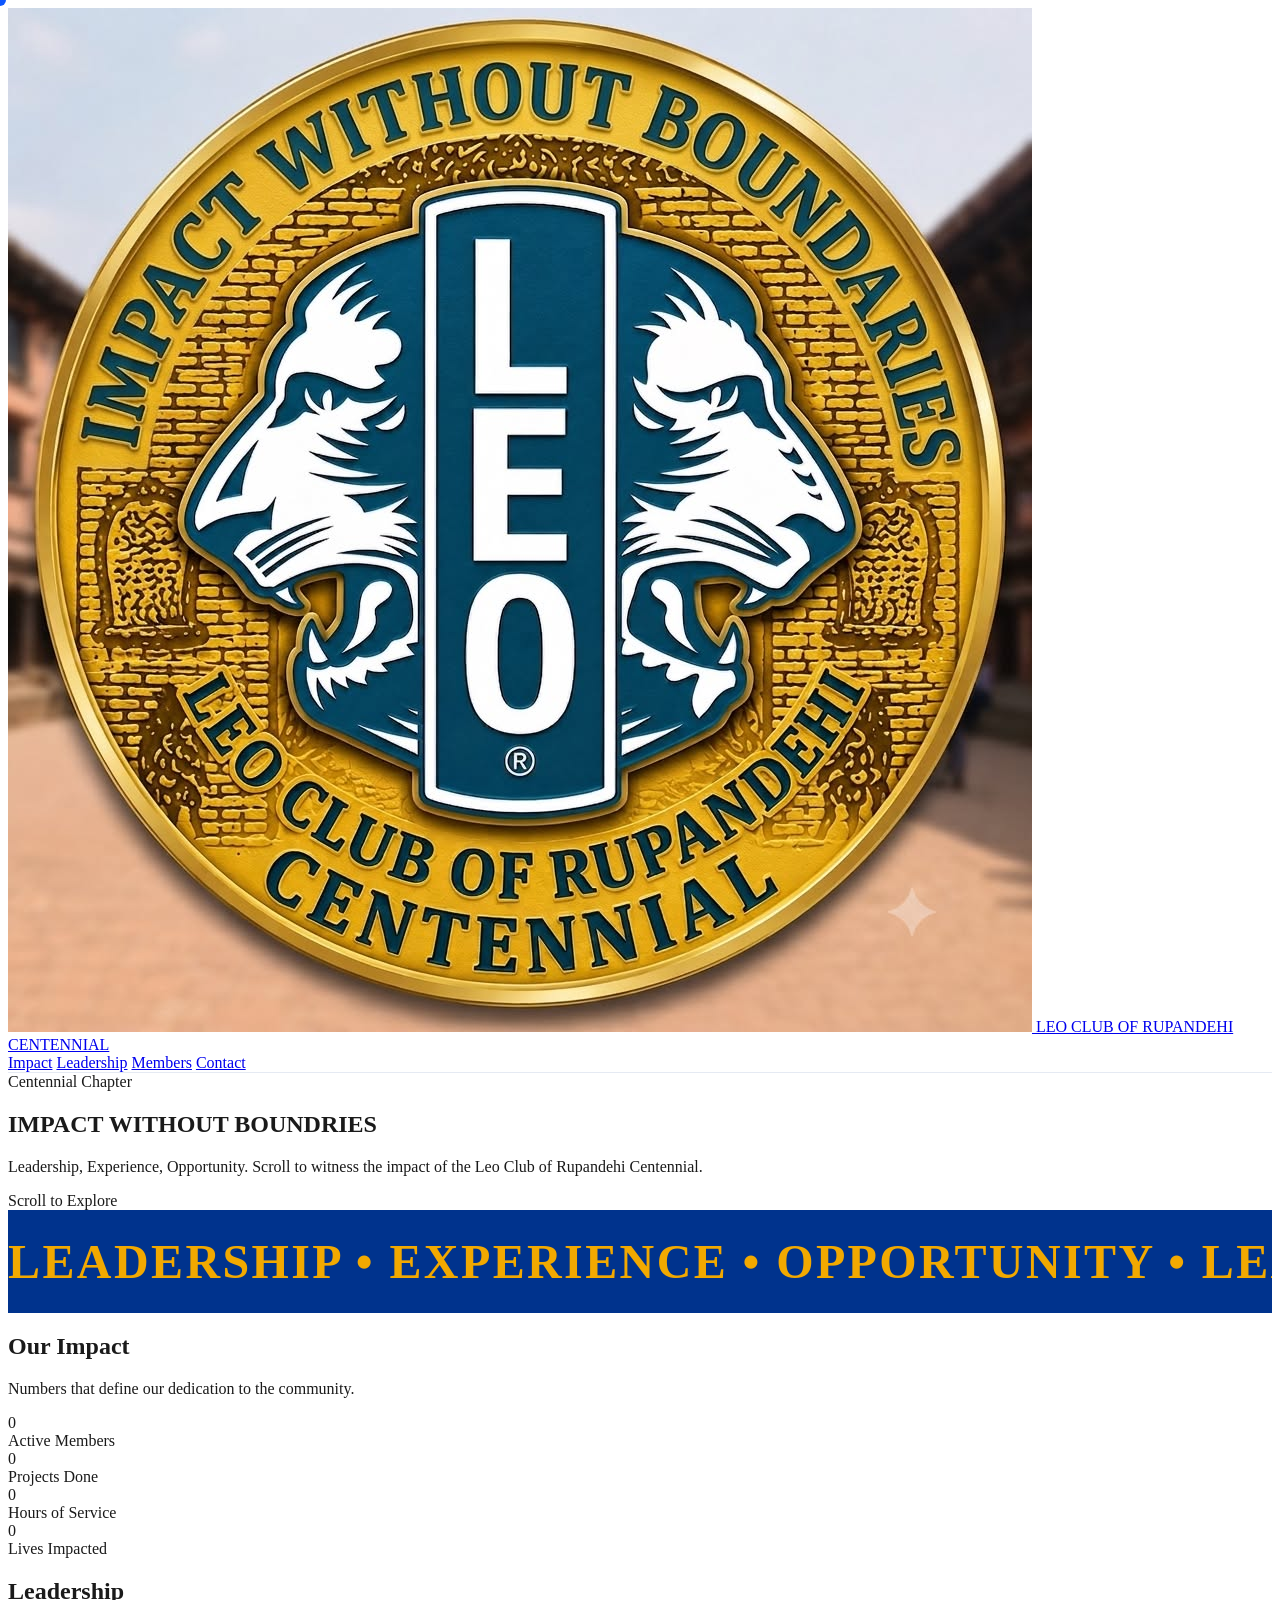
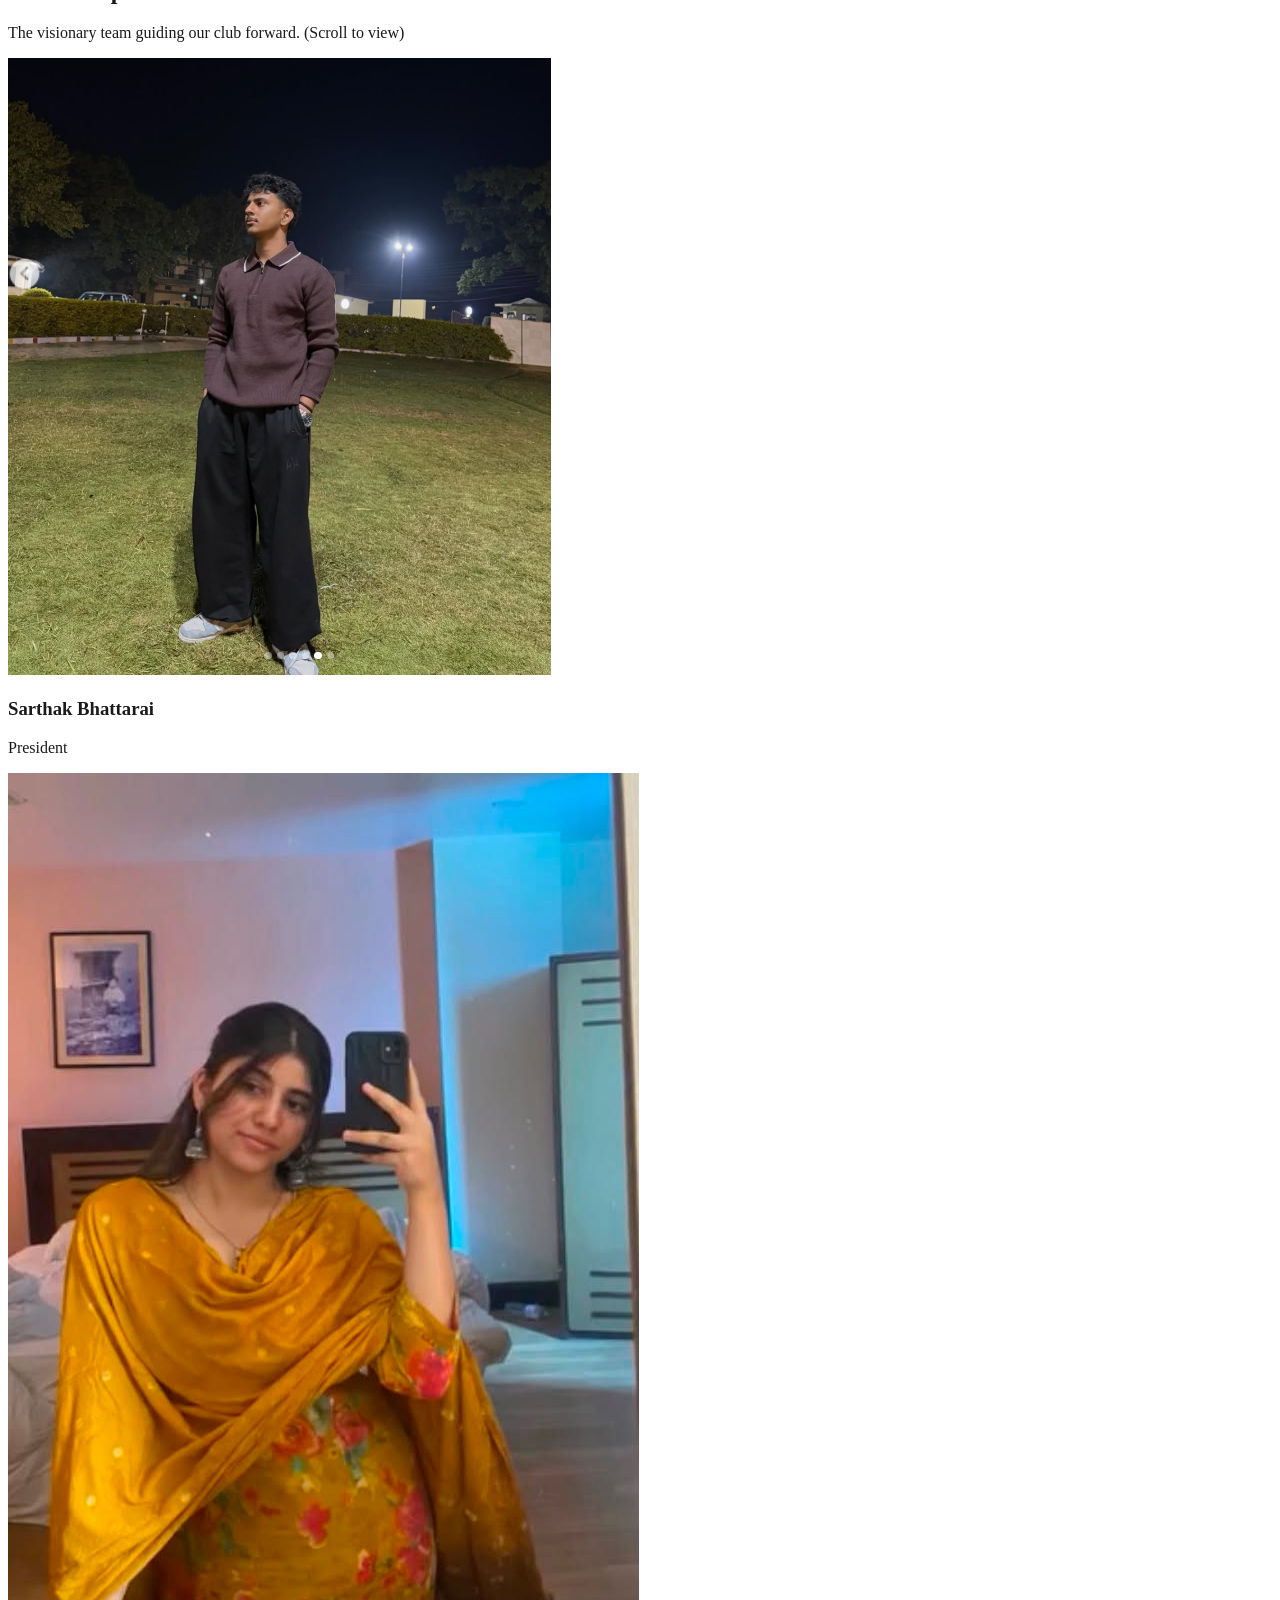
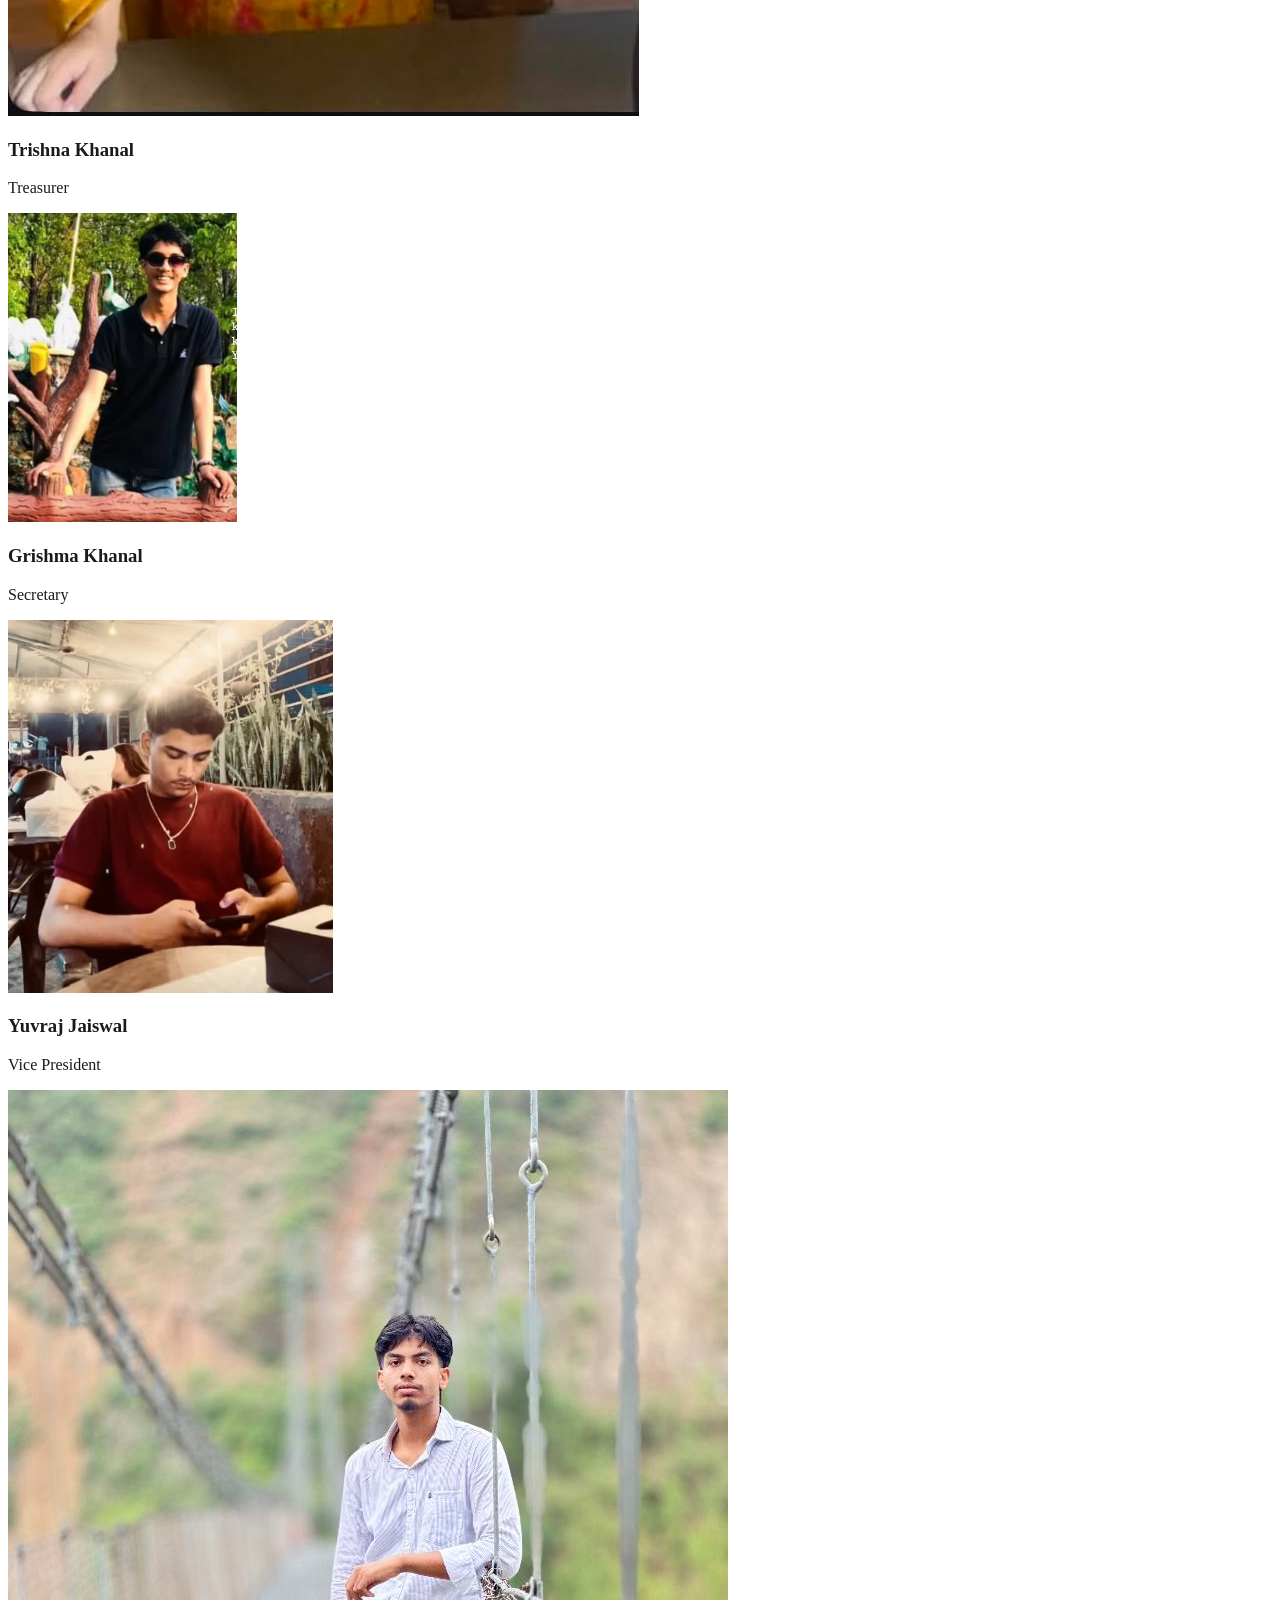
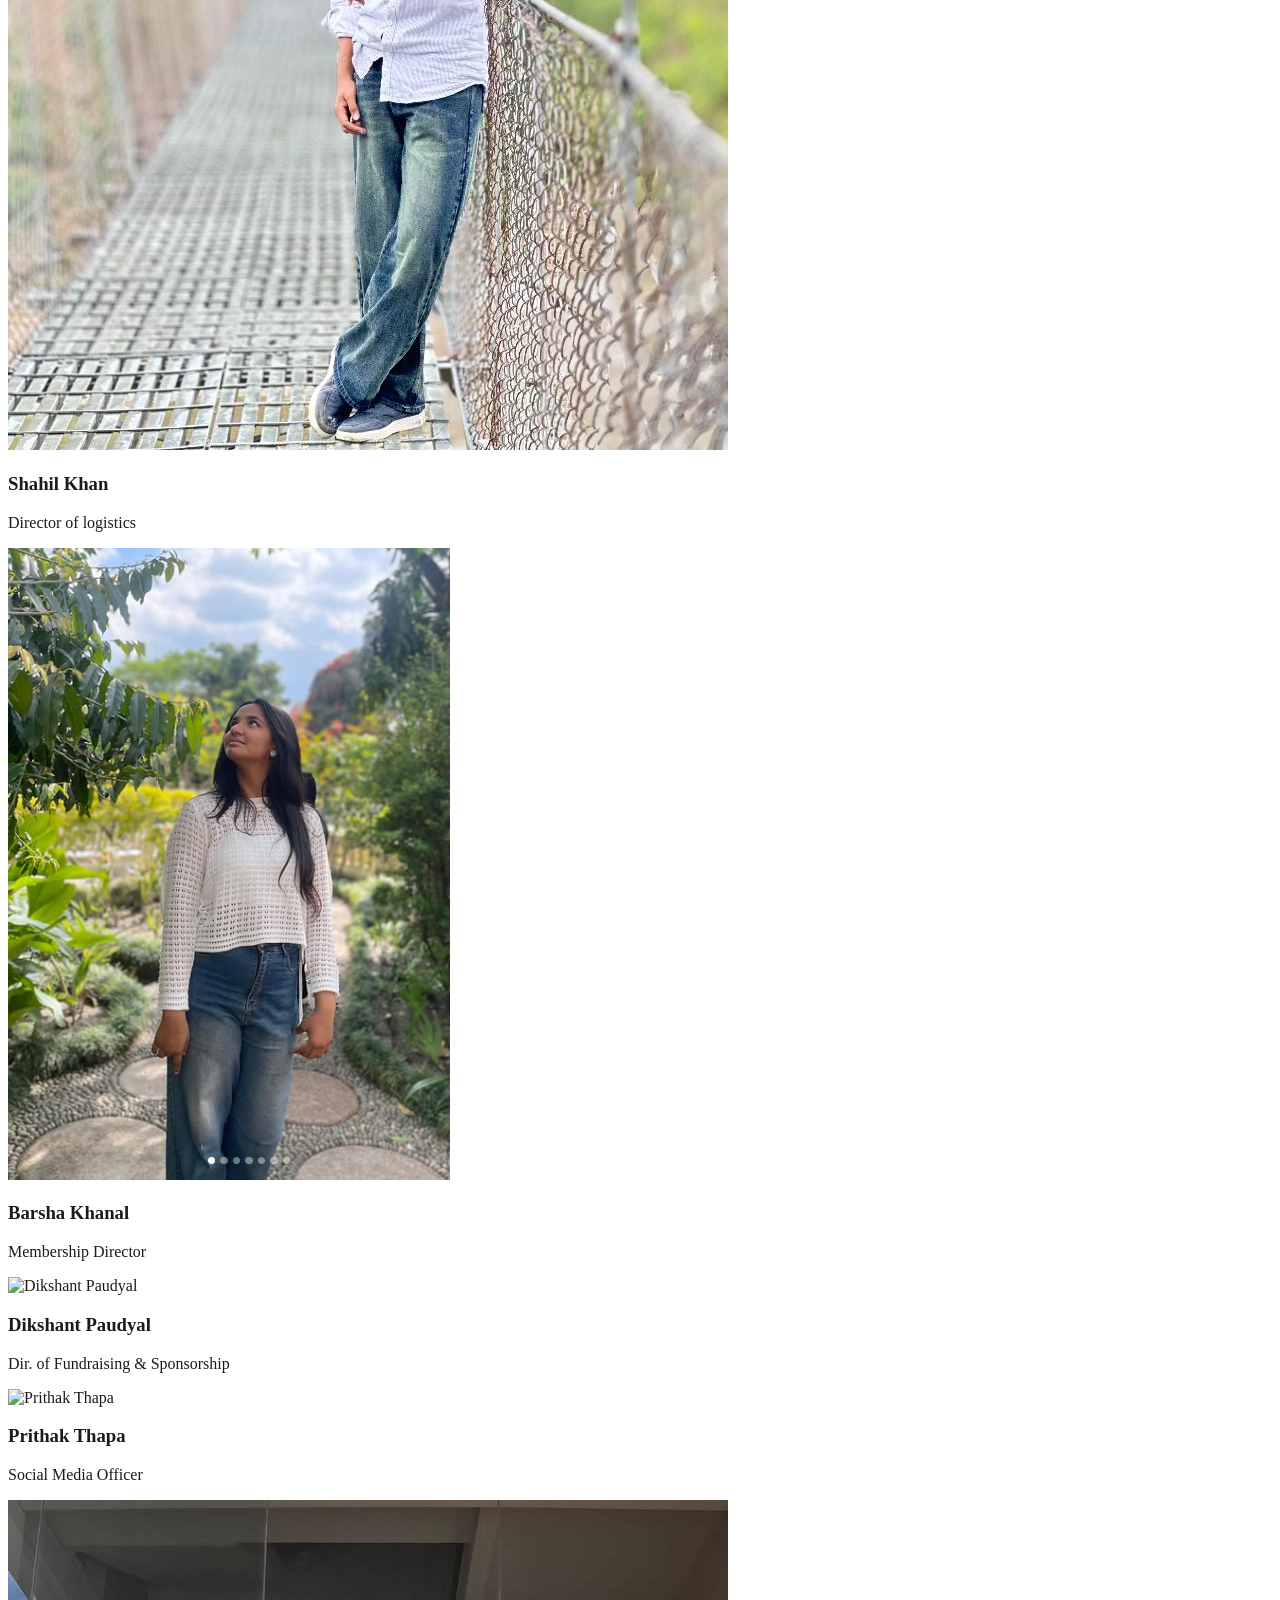
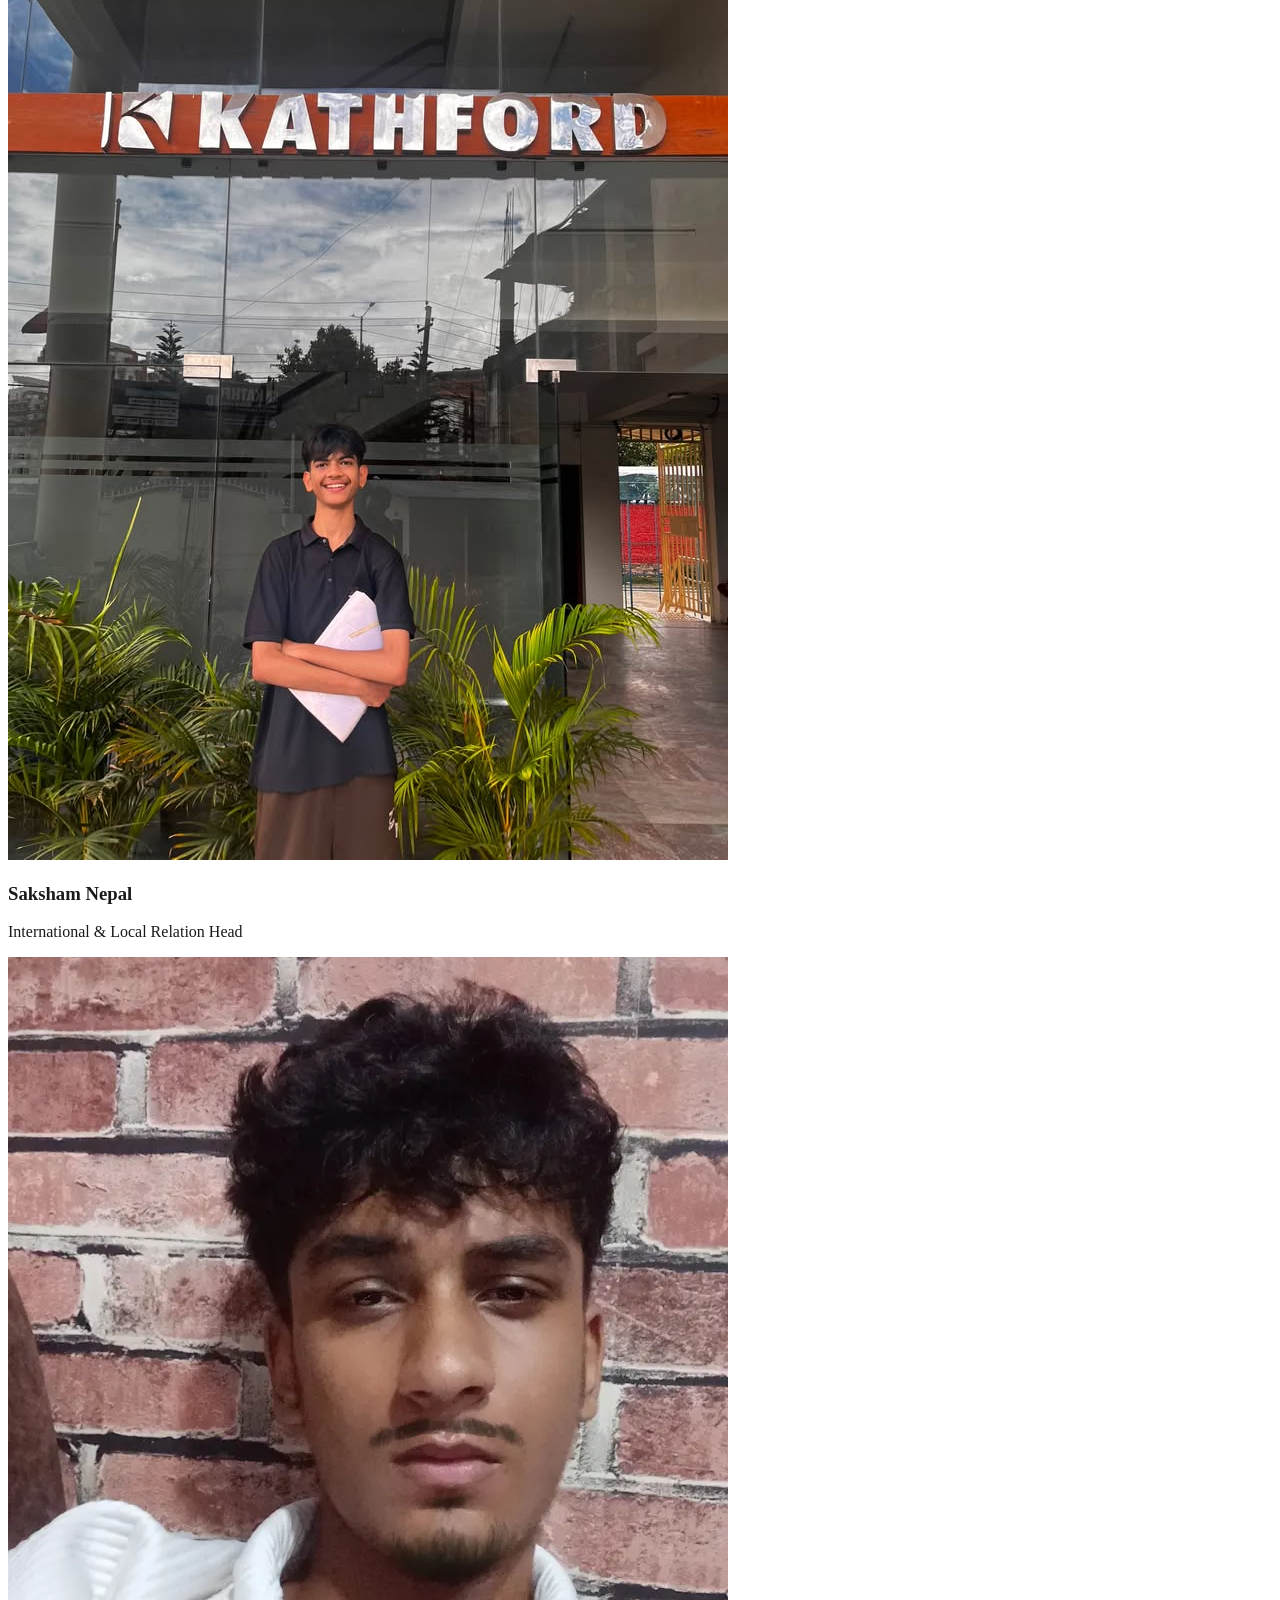
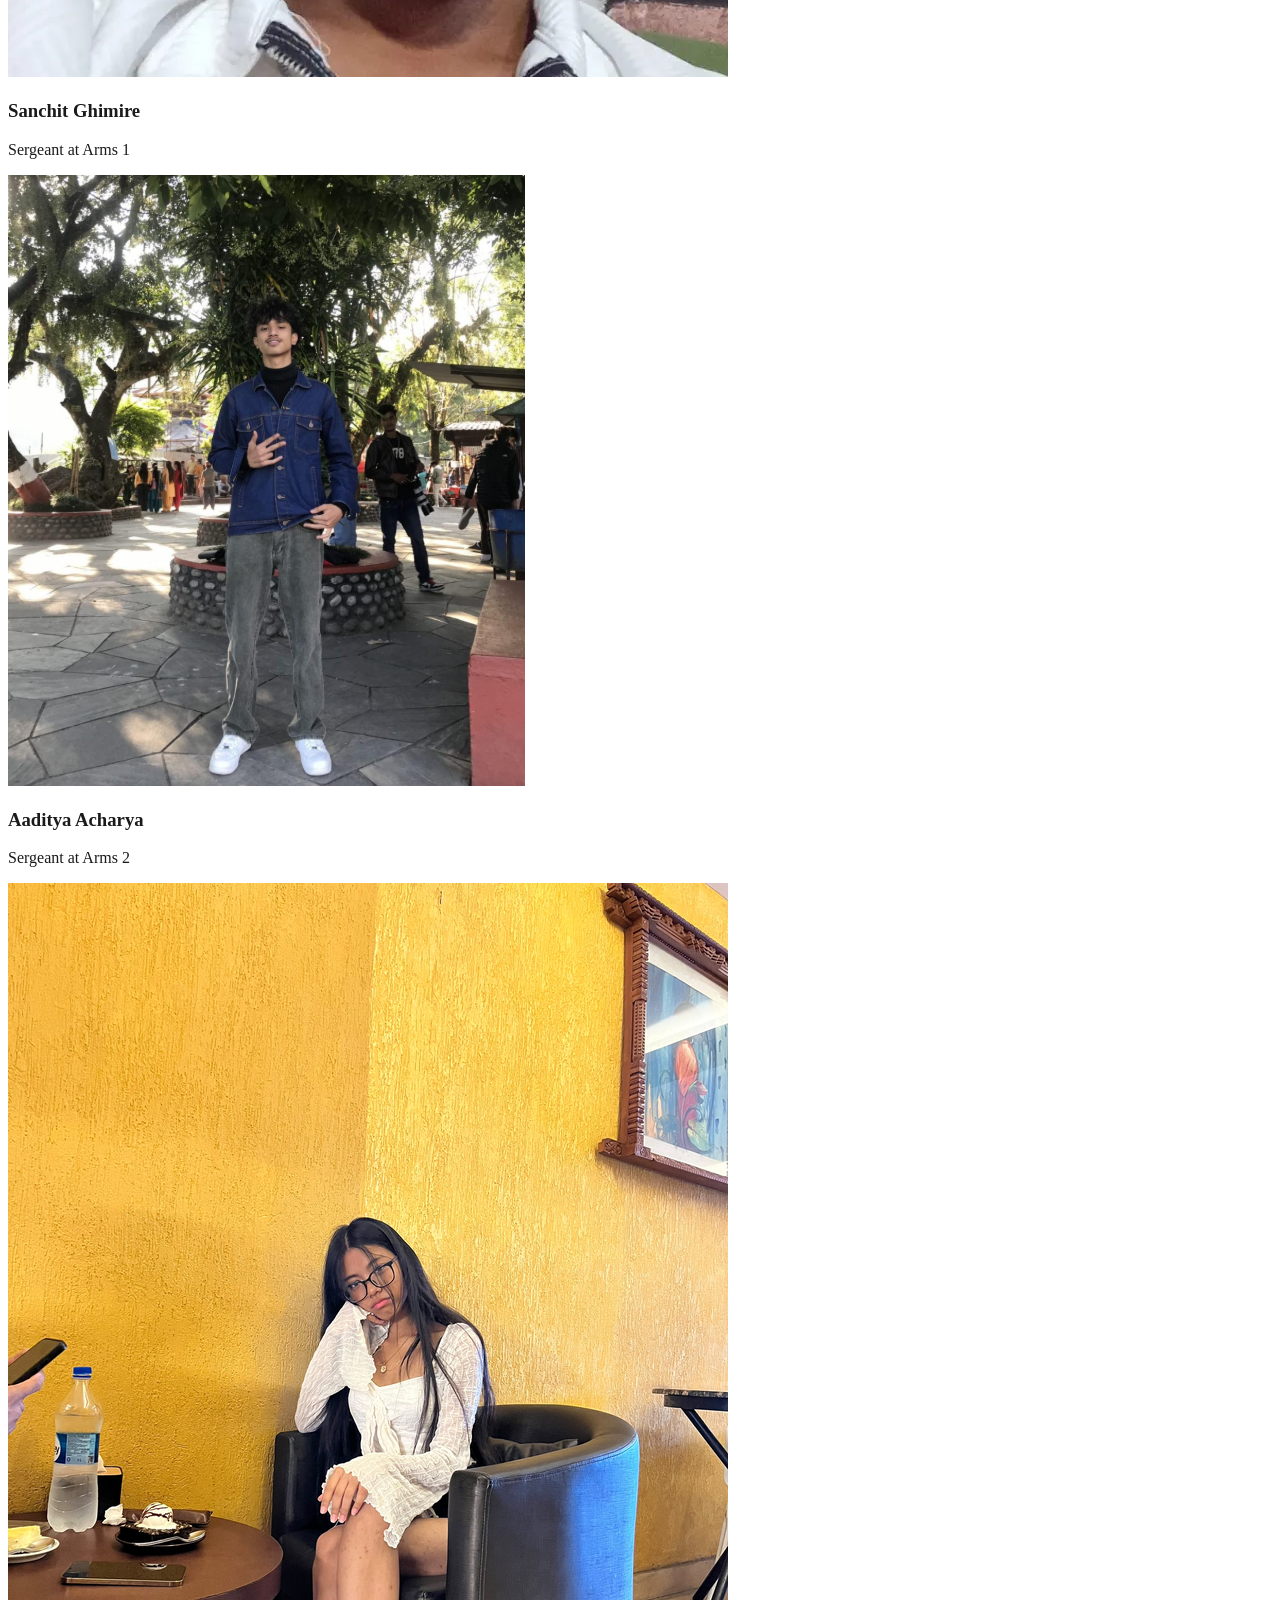
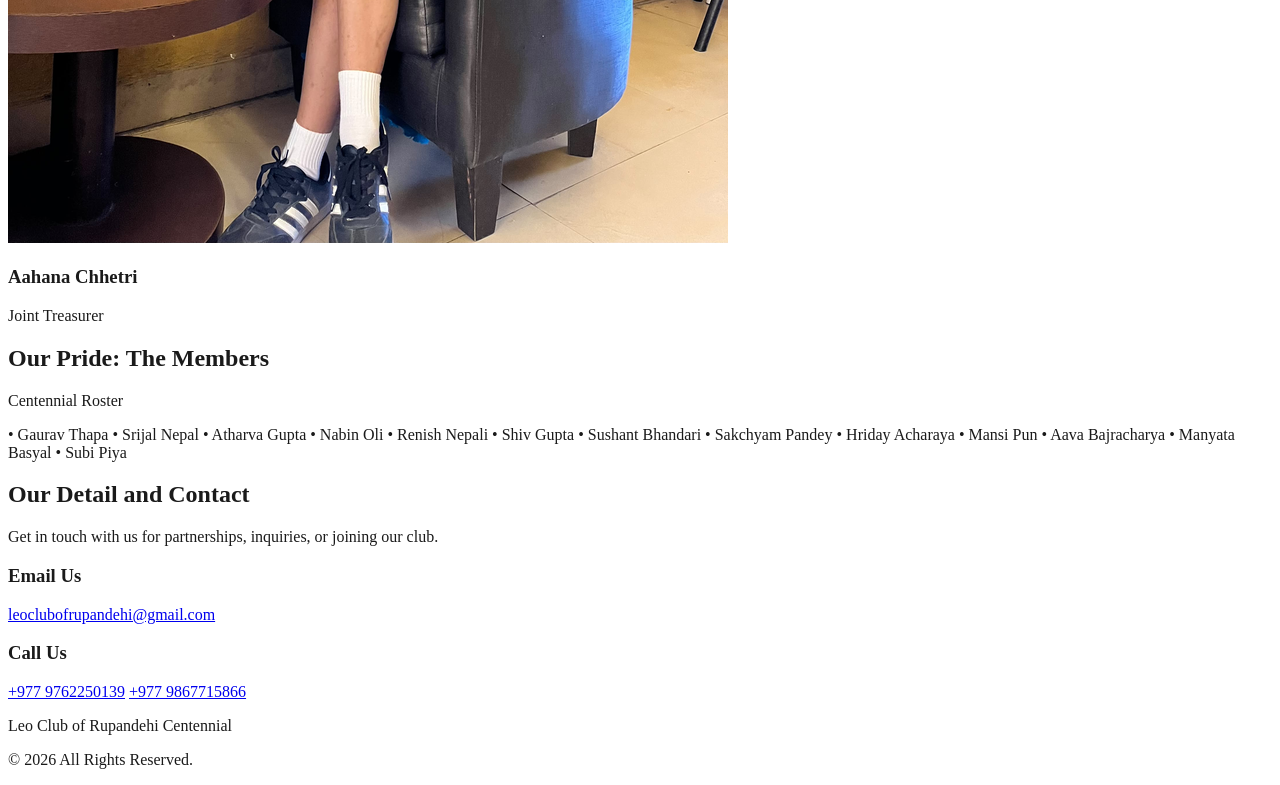
==== index.html @ c2bce078 "Fix heading size in index.html" ====
<!DOCTYPE html>
<html lang="en">
<head>
    <meta charset="UTF-8">
    <meta name="viewport" content="width=device-width, initial-scale=1.0">
    <title>Leo Club of Rupandehi Centennial</title>
    
    <!-- Tailwind CSS -->
    <script src="https://cdn.tailwindcss.com"></script>
    <script>
        tailwind.config = {
            theme: {
                extend: {
                    colors: {
                        brand: { 
                            gold: '#F2A900', 
                            blue: '#00338D', 
                            charcoal: '#1a1a1a', 
                            lightgray: '#f8f9fa' 
                        }
                    },
                    fontFamily: { sans: ['Inter', '-apple-system', 'sans-serif'] }
                }
            }
        }
    </script>

    <!-- Libraries -->
    <script src="https://cdnjs.cloudflare.com/ajax/libs/three.js/r128/three.min.js"></script>
    <script src="https://cdnjs.cloudflare.com/ajax/libs/gsap/3.12.2/gsap.min.js"></script>
    <script src="https://cdnjs.cloudflare.com/ajax/libs/gsap/3.12.2/ScrollTrigger.min.js"></script>
    <script src="https://unpkg.com/@studio-freight/lenis@1.0.32/dist/lenis.min.js"></script>
    <script src="https://unpkg.com/lucide@latest"></script>

    <style>
        body {
            background-color: #ffffff;
            color: #1a1a1a;
            overflow-x: hidden;
            cursor: none;
        }

        /* Fluid Custom Cursor */
        #custom-cursor {
            pointer-events: none;
            position: fixed;
            top: 0; left: 0;
            width: 12px; height: 12px;
            border-radius: 50%;
            background: #F2A900;
            transform: translate(-50%, -50%);
            transition: width 0.3s, height 0.3s, background-color 0.3s, border-radius 0.3s;
            z-index: 9999;
            display: flex;
            align-items: center;
            justify-content: center;
            font-size: 10px;
            font-weight: 800;
            color: transparent;
            text-transform: uppercase;
            letter-spacing: 1px;
            mix-blend-mode: difference;
        }

        .cursor-active {
            width: 80px !important; height: 80px !important;
            background: #ffffff !important;
            color: #00338D !important;
            mix-blend-mode: normal !important;
            border: 2px solid #00338D;
        }

        /* 3D Canvas Background */
        #webgl-canvas {
            position: fixed;
            top: 0; left: 0;
            width: 100vw; height: 100vh;
            z-index: 0;
            pointer-events: none;
        }

        .glass-header {
            background: rgba(255, 255, 255, 0.7);
            backdrop-filter: blur(20px);
            border-bottom: 1px solid rgba(0, 51, 141, 0.1);
        }

        /* Velocity Marquee */
        .marquee-container {
            overflow: hidden;
            white-space: nowrap;
            display: flex;
            background: #00338D;
            color: #F2A900;
            padding: 1.5rem 0;
            position: relative;
            z-index: 10;
        }
        .marquee-content {
            display: flex;
            font-size: 3rem;
            font-weight: 900;
            text-transform: uppercase;
            letter-spacing: 0.05em;
        }

        /* Horizontal Scroll Specifics */
        .leadership-card {
            width: 320px;
            flex-shrink: 0;
            transition: transform 0.4s cubic-bezier(0.16, 1, 0.3, 1), box-shadow 0.4s cubic-bezier(0.16, 1, 0.3, 1);
        }
        
        .leadership-card:hover {
            transform: translateY(-8px) scale(1.02);
            box-shadow: 0 30px 40px -10px rgba(0, 51, 141, 0.15);
        }

        ::-webkit-scrollbar { display: none; }
        * { -ms-overflow-style: none; scrollbar-width: none; }
        .char { display: inline-block; }
    </style>
</head>
<body class="relative">

    <!-- Custom Cursor -->
    <div id="custom-cursor"></div>

    <!-- 3D Canvas -->
    <canvas id="webgl-canvas"></canvas>

    <!-- Navigation Header -->
    <header class="fixed top-0 left-0 w-full z-50 glass-header px-6 py-4">
        <div class="max-w-7xl mx-auto flex items-center justify-between">
            <a href="#" class="text-xl font-black tracking-tight flex items-center gap-3 interactive magnetic" data-cursor="HOME">
                <img src="Logo.jpg" alt="Leo Club Logo" class="w-10 h-10 rounded-full object-cover border-2 border-brand-gold shadow-sm">
                LEO CLUB OF RUPANDEHI CENTENNIAL
            </a>

            <nav class="hidden md:flex items-center gap-10 font-medium text-sm text-brand-blue">
                <a href="#stats" class="interactive magnetic hover:text-brand-gold transition-colors" data-cursor="VIEW">Impact</a>
                <a href="#leadership-wrapper" class="interactive magnetic hover:text-brand-gold transition-colors" data-cursor="MEET">Leadership</a>
                <a href="#members" class="interactive magnetic hover:text-brand-gold transition-colors" data-cursor="VIEW">Members</a>
                <a href="#contact" class="interactive magnetic hover:text-brand-gold transition-colors" data-cursor="CONTACT">Contact</a>
            </nav>
        </div>
    </header>

    <main class="relative z-10">

        <!-- Hero Section -->
        <section id="hero" class="min-h-screen flex flex-col justify-center items-center text-center px-4 pt-20 interactive" data-cursor="DRAG">
            <div class="max-w-5xl mx-auto space-y-6 pointer-events-none">
                <span class="inline-block px-5 py-2 rounded-full bg-brand-blue/10 text-brand-blue text-xs font-bold tracking-widest uppercase border border-brand-blue/20 backdrop-blur-md translate-y-8 opacity-0" id="hero-badge">
                    Centennial Chapter
                </span>
                <h1 class="text-4xl md:text-4xl font-black tracking-tighter text-brand-blue leading-[0.9] overflow-hidden">
                    <div id="split-title">IMPACT WITHOUT BOUNDRIES</div>
                </h1>
                <p class="text-lg md:text-xl text-gray-700 font-medium max-w-2xl mx-auto translate-y-8 opacity-0" id="hero-desc">
                    Leadership, Experience, Opportunity. Scroll to witness the impact of the Leo Club of Rupandehi Centennial.
                </p>
            </div>

            <div class="absolute bottom-12 left-1/2 -translate-x-1/2 flex flex-col items-center gap-2 opacity-60 interactive" data-cursor="SCROLL">
                <span class="text-[10px] font-bold tracking-widest uppercase text-brand-blue">Scroll to Explore</span>
                <div class="w-[2px] h-12 bg-gradient-to-b from-brand-blue to-transparent"></div>
            </div>
        </section>

        <!-- Velocity Marquee -->
        <div class="marquee-container interactive" data-cursor="SCROLL">
            <div class="marquee-content" id="marquee-text">
                LEADERSHIP &bull; EXPERIENCE &bull; OPPORTUNITY &bull; LEADERSHIP &bull; EXPERIENCE &bull; OPPORTUNITY &bull; 
            </div>
        </div>

        <!-- Impact Statistics Section -->
        <section id="stats" class="py-32 bg-white relative interactive" data-cursor="IMPACT">
            <div class="max-w-7xl mx-auto px-6">
                <div class="text-center mb-20">
                    <h2 class="text-4xl md:text-6xl font-black text-brand-blue uppercase tracking-tight">Our Impact</h2>
                    <p class="text-gray-500 mt-4 font-medium">Numbers that define our dedication to the community.</p>
                </div>
                
                <div class="grid grid-cols-1 md:grid-cols-2 lg:grid-cols-4 gap-8">
                    <div class="bg-brand-lightgray p-8 rounded-3xl text-center border border-gray-100 hover:border-brand-gold transition-colors">
                        <div class="text-5xl font-black text-brand-gold mb-2 stat-num" data-target="27">0</div>
                        <div class="text-sm font-bold text-brand-blue uppercase tracking-wider">Active Members</div>
                    </div>
                    <div class="bg-brand-lightgray p-8 rounded-3xl text-center border border-gray-100 hover:border-brand-gold transition-colors">
                        <div class="text-5xl font-black text-brand-gold mb-2 stat-num" data-target="0">0</div>
                        <div class="text-sm font-bold text-brand-blue uppercase tracking-wider">Projects Done</div>
                    </div>
                    <div class="bg-brand-lightgray p-8 rounded-3xl text-center border border-gray-100 hover:border-brand-gold transition-colors">
                        <div class="text-5xl font-black text-brand-gold mb-2"><span class="stat-num" data-target="0">0</span></div>
                        <div class="text-sm font-bold text-brand-blue uppercase tracking-wider">Hours of Service</div>
                    </div>
                    <div class="bg-brand-lightgray p-8 rounded-3xl text-center border border-gray-100 hover:border-brand-gold transition-colors">
                        <div class="text-5xl font-black text-brand-gold mb-2"><span class="stat-num" data-target="27">0</span></div>
                        <div class="text-sm font-bold text-brand-blue uppercase tracking-wider">Lives Impacted</div>
                    </div>
                </div>
            </div>
        </section>

        <!-- Pinned Horizontal Scroll Leadership Section -->
        <section id="leadership-wrapper" class="bg-brand-lightgray border-t border-gray-200 overflow-hidden relative pt-32 pb-32 flex flex-col justify-center min-h-screen">
            <div class="max-w-7xl mx-auto px-6 w-full mb-16 flex-shrink-0">
                <h2 class="text-4xl md:text-6xl font-black text-brand-blue uppercase tracking-tight">Leadership</h2>
                <p class="text-gray-500 mt-2 font-medium">The visionary team guiding our club forward. <span class="text-brand-gold font-bold uppercase text-xs ml-2 tracking-widest">(Scroll to view)</span></p>
            </div>

            <!-- Horizontal Track -->
            <div id="leadership-track" class="flex gap-8 px-6 w-max pl-[max(1.5rem,calc((100vw-80rem)/2+1.5rem))]">
                
                <!-- 1. President -->
                <div class="leadership-card bg-white rounded-3xl p-6 border border-gray-100 interactive" data-cursor="PROFILE">
                    <div class="w-full h-80 bg-gray-200 rounded-2xl mb-6 overflow-hidden">
                        <img src="Sarthak.png" alt="Sarthak Bhattarai" class="w-full h-full object-cover">
                    </div>
                    <h3 class="font-bold text-2xl text-brand-blue">Sarthak Bhattarai</h3>
                    <p class="text-brand-gold font-bold uppercase tracking-wider text-sm mt-1">President</p>
                </div>

                <!-- 2. Vice President -->
                <div class="leadership-card bg-white rounded-3xl p-6 border border-gray-100 interactive" data-cursor="PROFILE">
                    <div class="w-full h-80 bg-gray-200 rounded-2xl mb-6 overflow-hidden">
                        <img src="trishna.jpg" alt="Trishna Khanal" class="w-full h-full object-cover">
                    </div>
                    <h3 class="font-bold text-2xl text-brand-blue">Trishna Khanal</h3>
                    <p class="text-brand-gold font-bold uppercase tracking-wider text-sm mt-1">Treasurer</p>
                </div>

                <!-- 3. Secretary -->
                <div class="leadership-card bg-white rounded-3xl p-6 border border-gray-100 interactive" data-cursor="PROFILE">
                    <div class="w-full h-80 bg-gray-200 rounded-2xl mb-6 overflow-hidden">
                        <img src="Grishma.png" alt="Grishma Khanal" class="w-full h-full object-cover">
                    </div>
                    <h3 class="font-bold text-2xl text-brand-blue">Grishma Khanal</h3>
                    <p class="text-brand-gold font-bold uppercase tracking-wider text-sm mt-1">Secretary</p>
                </div>
                
                 <div class="leadership-card bg-white rounded-3xl p-6 border border-gray-100 interactive" data-cursor="PROFILE">
                    <div class="w-full h-80 bg-gray-200 rounded-2xl mb-6 overflow-hidden">
                        <img src="Yuraj.png" alt="Yuvraj Jaiswal" class="w-full h-full object-cover">
                    </div>
                    <h3 class="font-bold text-2xl text-brand-blue">Yuvraj Jaiswal</h3>
                    <p class="text-brand-gold font-bold uppercase tracking-wider text-sm mt-1">Vice President</p>
                </div>
                
                  <div class="leadership-card bg-white rounded-3xl p-6 border border-gray-100 interactive" data-cursor="PROFILE">
                    <div class="w-full h-80 bg-gray-200 rounded-2xl mb-6 overflow-hidden">
                        <img src="sahil.jpg" alt="Shahil Khan" class="w-full h-full object-cover">
                    </div>
                    <h3 class="font-bold text-2xl text-brand-blue">Shahil Khan</h3>
                    <p class="text-brand-gold font-bold uppercase tracking-wider text-sm mt-1">Director of logistics</p>
                </div>

                <!-- 5. Membership Director -->
                <div class="leadership-card bg-white rounded-3xl p-6 border border-gray-100 interactive" data-cursor="PROFILE">
                    <div class="w-full h-80 bg-gray-200 rounded-2xl mb-6 overflow-hidden">
                        <img src="Barsha.png" alt="Barsha Khanal" class="w-full h-full object-cover">
                    </div>
                    <h3 class="font-bold text-2xl text-brand-blue">Barsha Khanal</h3>
                    <p class="text-brand-gold font-bold uppercase tracking-wider text-sm mt-1">Membership Director</p>
                </div>

                <!-- 6. Director of Fundraising and Sponsorship -->
                <div class="leadership-card bg-white rounded-3xl p-6 border border-gray-100 interactive" data-cursor="PROFILE">
                    <div class="w-full h-80 bg-gray-200 rounded-2xl mb-6 overflow-hidden">
                        <img src="dikshant-paudel.png" alt="Dikshant Paudyal" class="w-full h-full object-cover">
                    </div>
                    <h3 class="font-bold text-2xl text-brand-blue">Dikshant Paudyal</h3>
                    <p class="text-brand-gold font-bold uppercase tracking-wider text-sm mt-1 whitespace-nowrap overflow-hidden text-ellipsis">Dir. of Fundraising & Sponsorship</p>
                </div>

                <!-- 7. Social Media Officer -->
                <div class="leadership-card bg-white rounded-3xl p-6 border border-gray-100 interactive" data-cursor="PROFILE">
                    <div class="w-full h-80 bg-gray-200 rounded-2xl mb-6 overflow-hidden">
                        <img src="prithak-thapa.png" alt="Prithak Thapa" class="w-full h-full object-cover">
                    </div>
                    <h3 class="font-bold text-2xl text-brand-blue">Prithak Thapa</h3>
                    <p class="text-brand-gold font-bold uppercase tracking-wider text-sm mt-1">Social Media Officer</p>
                </div>

                <!-- 8. International and Local Relation Head -->
                <div class="leadership-card bg-white rounded-3xl p-6 border border-gray-100 interactive" data-cursor="PROFILE">
                    <div class="w-full h-80 bg-gray-200 rounded-2xl mb-6 overflow-hidden">
                        <img src="sakxam.jpg" alt="Saksham Nepal" class="w-full h-full object-cover">
                    </div>
                    <h3 class="font-bold text-2xl text-brand-blue">Saksham Nepal</h3>
                    <p class="text-brand-gold font-bold uppercase tracking-wider text-[11px] mt-1">International & Local Relation Head</p>
                </div>

                <!-- 9. Sergeant at Arms 1 -->
                <div class="leadership-card bg-white rounded-3xl p-6 border border-gray-100 interactive" data-cursor="PROFILE">
                    <div class="w-full h-80 bg-gray-200 rounded-2xl mb-6 overflow-hidden">
                        <img src="sanchit.png" alt="Sanchit Ghimire" class="w-full h-full object-cover">
                    </div>
                    <h3 class="font-bold text-2xl text-brand-blue">Sanchit Ghimire</h3>
                    <p class="text-brand-gold font-bold uppercase tracking-wider text-sm mt-1">Sergeant at Arms 1</p>
                </div>
                  <div class="leadership-card bg-white rounded-3xl p-6 border border-gray-100 interactive" data-cursor="PROFILE">
                    <div class="w-full h-80 bg-gray-200 rounded-2xl mb-6 overflow-hidden">
                        <img src="aditiya.png" alt="Aaditya Acharya" class="w-full h-full object-cover">
                    </div>
                    <h3 class="font-bold text-2xl text-brand-blue">Aaditya Acharya</h3>
                    <p class="text-brand-gold font-bold uppercase tracking-wider text-sm mt-1">Sergeant at Arms 2</p>
                </div>
                
                  <div class="leadership-card bg-white rounded-3xl p-6 border border-gray-100 interactive" data-cursor="PROFILE">
                    <div class="w-full h-80 bg-gray-200 rounded-2xl mb-6 overflow-hidden">
                        <img src="aahana.png" alt="Aahana Chhetri" class="w-full h-full object-cover">
                    </div>
                    <h3 class="font-bold text-2xl text-brand-blue">Aahana Chhetri</h3>
                    <p class="text-brand-gold font-bold uppercase tracking-wider text-sm mt-1">Joint Treasurer</p>
                </div>
                
                <!-- Blank spacer to allow the last card to reach the left side -->
                <div class="w-12 flex-shrink-0"></div>
            </div>
        </section>

        <!-- General Members Roster -->
        <section id="members" class="py-32 bg-brand-blue text-white overflow-hidden relative interactive" data-cursor="SCROLL">
            <div class="max-w-7xl mx-auto px-6 mb-16 text-center">
                <h2 class="text-4xl md:text-5xl font-black text-white uppercase tracking-tight">Our Pride: The Members</h2>
                <p class="text-brand-gold mt-4 font-bold tracking-widest uppercase text-sm">Centennial Roster</p>
            </div>

            <!-- Flowing Member Names Grid -->
            <div class="max-w-5xl mx-auto px-6 flex flex-wrap justify-center items-center gap-x-6 gap-y-4 text-lg md:text-xl font-medium text-white/80" id="members-list">
                <span class="text-[#EAB308]">&bull;</span>
                <span class="hover:text-brand-gold transition-colors cursor-default">Gaurav Thapa</span>
                <span class="text-[#EAB308]">&bull;</span>
                <span class="hover:text-brand-gold transition-colors cursor-default">Srijal Nepal</span>
                <span class="text-[#EAB308]">&bull;</span>
                <span class="hover:text-brand-gold transition-colors cursor-default">Atharva Gupta</span>
                <span class="text-[#EAB308]">&bull;</span>
                <span class="hover:text-brand-gold transition-colors cursor-default">Nabin Oli</span>
                <span class="text-[#EAB308]">&bull;</span>
                <span class="hover:text-brand-gold transition-colors cursor-default">Renish Nepali</span>
                <span class="text-[#EAB308]">&bull;</span>
                <span class="hover:text-brand-gold transition-colors cursor-default">Shiv Gupta</span>
                <span class="text-[#EAB308]">&bull;</span>
                <span class="hover:text-brand-gold transition-colors cursor-default">Sushant Bhandari</span>
                <span class="text-[#EAB308]">&bull;</span>
                <span class="hover:text-brand-gold transition-colors cursor-default">Sakchyam Pandey</span>
                <span class="text-[#EAB308]">&bull;</span>
                <span class="hover:text-brand-gold transition-colors cursor-default">Hriday Acharaya</span>
                <span class="text-[#EAB308]">&bull;</span>
                <span class="hover:text-brand-gold transition-colors cursor-default">Mansi Pun</span>
                <span class="text-[#EAB308]">&bull;</span>
                <span class="hover:text-brand-gold transition-colors cursor-default">Aava Bajracharya</span> 
                <span class="text-[#EAB308]">&bull;</span>
                <span class="hover:text-brand-gold transition-colors cursor-default">Manyata Basyal</span>
                <span class="text-[#EAB308]">&bull;</span>
                <span class="hover:text-brand-gold transition-colors cursor-default">Subi Piya</span>
            </div>
        </section>

        <!-- Our Detail and Contact Section -->
        <section id="contact" class="py-24 bg-white relative interactive" data-cursor="REACH US">
            <div class="max-w-4xl mx-auto px-6 text-center">
                <h2 class="text-4xl md:text-5xl font-black text-brand-blue uppercase tracking-tight mb-4">Our Detail and Contact</h2>
                <p class="text-gray-500 font-medium mb-12">Get in touch with us for partnerships, inquiries, or joining our club.</p>

                <div class="grid grid-cols-1 md:grid-cols-2 gap-8 text-left">
                    <!-- Email Card -->
                    <div class="bg-brand-lightgray p-8 rounded-3xl border border-gray-100 flex flex-col items-start hover:border-brand-gold transition-colors">
                        <div class="w-12 h-12 rounded-2xl bg-brand-blue/10 text-brand-blue flex items-center justify-center mb-4">
                            <i data-lucide="mail" class="w-6 h-6"></i>
                        </div>
                        <h3 class="text-sm font-bold text-brand-gold uppercase tracking-wider mb-1">Email Us</h3>
                        <a href="mailto:leoclubofrupandehi@gmail.com" class="text-lg font-bold text-brand-blue hover:underline break-all">
                            leoclubofrupandehi@gmail.com
                        </a>
                    </div>

                    <!-- Phone Numbers Card -->
                    <div class="bg-brand-lightgray p-8 rounded-3xl border border-gray-100 flex flex-col items-start hover:border-brand-gold transition-colors">
                        <div class="w-12 h-12 rounded-2xl bg-brand-blue/10 text-brand-blue flex items-center justify-center mb-4">
                            <i data-lucide="phone" class="w-6 h-6"></i>
                        </div>
                        <h3 class="text-sm font-bold text-brand-gold uppercase tracking-wider mb-1">Call Us</h3>
                        <div class="flex flex-col gap-1 text-lg font-bold text-brand-blue">
                            <a href="tel:9762250139" class="hover:underline">+977 9762250139</a>
                            <a href="tel:9867715866" class="hover:underline">+977 9867715866</a>
                        </div>
                    </div>
                </div>
            </div>
        </section>

        <footer class="bg-brand-charcoal text-white py-12 px-6 text-center border-t border-gray-800">
            <p class="font-bold tracking-widest text-brand-gold text-sm uppercase mb-4">Leo Club of Rupandehi Centennial</p>
            <p class="text-gray-500 text-xs">&copy; 2026 All Rights Reserved.</p>
        </footer>

    </main>

    <script>
        // ===================================================
        // 1. Lenis Smooth Scrolling Setup
        // ===================================================
        const lenis = new Lenis({
            duration: 1.2,
            easing: (t) => Math.min(1, 1.001 - Math.pow(2, -10 * t)),
            direction: 'vertical',
            gestureDirection: 'vertical',
            smooth: true,
            mouseMultiplier: 1
        });
        lenis.on('scroll', ScrollTrigger.update);
        gsap.ticker.add((time) => { lenis.raf(time * 1000) });
        gsap.ticker.lagSmoothing(0);

        // ===================================================
        // 2. Custom Cursor & Magnetic Interactions
        // ===================================================
        const cursor = document.getElementById('custom-cursor');
        document.addEventListener('mousemove', (e) => {
            gsap.to(cursor, { x: e.clientX, y: e.clientY, duration: 0.15, ease: "power2.out" });
        });

        document.querySelectorAll('.interactive').forEach(el => {
            el.addEventListener('mouseenter', () => {
                cursor.classList.add('cursor-active');
                if(el.dataset.cursor) cursor.textContent = el.dataset.cursor;
            });
            el.addEventListener('mouseleave', () => {
                cursor.classList.remove('cursor-active');
                cursor.textContent = '';
            });
        });

        document.querySelectorAll('.magnetic').forEach(btn => {
            btn.addEventListener('mousemove', (e) => {
                const rect = btn.getBoundingClientRect();
                const x = (e.clientX - rect.left - rect.width / 2) * 0.4;
                const y = (e.clientY - rect.top - rect.height / 2) * 0.4;
                gsap.to(btn, { x: x, y: y, duration: 0.5, ease: 'power2.out' });
            });
            btn.addEventListener('mouseleave', () => {
                gsap.to(btn, { x: 0, y: 0, duration: 0.5, ease: 'elastic.out(1, 0.3)' });
            });
        });

        // ===================================================
        // 3. Kinetic Typography & Number Counters
        // ===================================================
        const title = document.getElementById('split-title');
        title.innerHTML = title.textContent.split('').map(char => `<span class="char">${char === ' ' ? '&nbsp;' : char}</span>`).join('');

        window.addEventListener('load', () => {
            const tl = gsap.timeline();
            tl.from('.char', { y: 150, opacity: 0, rotation: 10, duration: 1, stagger: 0.03, ease: "back.out(1.5)" })
              .to('#hero-badge', { y: 0, opacity: 1, duration: 0.5, ease: "power2.out" }, "-=0.5")
              .to('#hero-desc', { y: 0, opacity: 1, duration: 0.5, ease: "power2.out" }, "-=0.3");
        });

        const marqueeContent = document.getElementById('marquee-text');
        marqueeContent.innerHTML += marqueeContent.innerHTML;
        let marqueeTween = gsap.to(marqueeContent, { xPercent: -50, repeat: -1, duration: 15, ease: "none" });

        ScrollTrigger.create({
            trigger: "body",
            start: "top top",
            end: "bottom bottom",
            onUpdate: (self) => {
                let velocity = Math.max(1, Math.abs(self.getVelocity() / 100));
                gsap.to(marqueeTween, { timeScale: velocity > 1 ? velocity : 1, duration: 0.5 });
            }
        });

        // Number Counters
        const statNums = document.querySelectorAll('.stat-num');
        statNums.forEach(stat => {
            ScrollTrigger.create({
                trigger: stat,
                start: "top 85%",
                once: true,
                onEnter: () => {
                    const target = parseInt(stat.getAttribute('data-target'));
                    gsap.to(stat, {
                        innerHTML: target,
                        duration: 2.5,
                        ease: "power3.out",
                        snap: { innerHTML: 1 },
                        onUpdate: function() {
                            stat.innerHTML = Math.round(this.targets()[0].innerHTML);
                        }
                    });
                }
            });
        });

        // ===================================================
        // 4. Horizontal Scroll (Leadership Section)
        // ===================================================
        const leadershipTrack = document.getElementById("leadership-track");
        const leadershipWrapper = document.getElementById("leadership-wrapper");

        gsap.to(leadershipTrack, {
            x: () => -(leadershipTrack.scrollWidth - window.innerWidth),
            ease: "none",
            scrollTrigger: {
                trigger: leadershipWrapper,
                pin: true,
                scrub: 1,
                end: () => "+=" + (leadershipTrack.scrollWidth - window.innerWidth)
            }
        });

        // ===================================================
        // 5. Three.js Logo Interaction
        // ===================================================
        const canvas = document.getElementById('webgl-canvas');
        const scene = new THREE.Scene();
        const camera = new THREE.PerspectiveCamera(75, window.innerWidth/window.innerHeight, 0.1, 1000);
        camera.position.z = 4;

        const renderer = new THREE.WebGLRenderer({ canvas, alpha: true, antialias: true });
        renderer.setSize(window.innerWidth, window.innerHeight);
        renderer.setPixelRatio(Math.min(window.devicePixelRatio, 2));

        const textureLoader = new THREE.TextureLoader();
        const logoTexture = textureLoader.load('757562428_1736895410688832_2978822348938821072_n.jpg');
        
        const logoGeo = new THREE.CircleGeometry(1.6, 64);
        const logoMat = new THREE.MeshBasicMaterial({ map: logoTexture, transparent: true, side: THREE.DoubleSide });
        const logoMesh = new THREE.Mesh(logoGeo, logoMat);
        scene.add(logoMesh);

        const particlesGroup = new THREE.Group();
        const particleData = [];
        const colors = [0xF2A900, 0x00338D]; 
        
        for (let i = 0; i < 200; i++) {
            const particleMat = new THREE.MeshBasicMaterial({ color: colors[Math.floor(Math.random() * colors.length)], transparent: true });
            const mesh = new THREE.Mesh(new THREE.SphereGeometry(Math.random() * 0.05 + 0.02, 8, 8), particleMat);
            
            const u = Math.random(), v = Math.random();
            const theta = u * 2 * Math.PI, phi = Math.acos(2 * v - 1);
            const dir = new THREE.Vector3(Math.sin(phi)*Math.cos(theta), Math.sin(phi)*Math.sin(theta), Math.cos(phi));
            
            mesh.position.set(0, 0, 0);
            particlesGroup.add(mesh);
            particleData.push({ mesh, dir, speed: 4 + Math.random() * 6 });
        }
        scene.add(particlesGroup);

        let mouseX = 0, mouseY = 0;
        window.addEventListener('mousemove', (e) => {
            mouseX = (e.clientX / window.innerWidth - 0.5) * 1.5;
            mouseY = (e.clientY / window.innerHeight - 0.5) * 1.5;
        });

        let burstProgress = { value: 0 };
        gsap.to(burstProgress, {
            value: 1,
            scrollTrigger: { trigger: "#hero", start: "top top", end: "bottom top", scrub: 1 },
            onUpdate: () => {
                const prog = burstProgress.value;
                logoMesh.scale.setScalar(Math.max(0.001, 1 - prog * 1.5));
                logoMat.opacity = 1 - prog;
                
                particleData.forEach(p => {
                    const dist = prog * p.speed;
                    p.mesh.position.x = p.dir.x * dist;
                    p.mesh.position.y = p.dir.y * dist - (prog * prog * 2);
                    p.mesh.position.z = p.dir.z * dist;
                    p.mesh.material.opacity = 1 - prog;
                });
                scene.position.y = prog * 2.5; 
            }
        });

        function animate3D() {
            requestAnimationFrame(animate3D);
            logoMesh.rotation.y = Math.sin(Date.now() * 0.001) * 0.15;
            logoMesh.rotation.x = Math.cos(Date.now() * 0.001) * 0.1;
            
            scene.rotation.x += (mouseY - scene.rotation.x) * 0.05;
            scene.rotation.y += (mouseX - scene.rotation.y) * 0.05;
            
            renderer.render(scene, camera);
        }
        animate3D();

        window.addEventListener('resize', () => {
            camera.aspect = window.innerWidth / window.innerHeight;
            camera.updateProjectionMatrix();
            renderer.setSize(window.innerWidth, window.innerHeight);
            ScrollTrigger.refresh();
        });

        lucide.createIcons();
    </script>
</body>
</html>
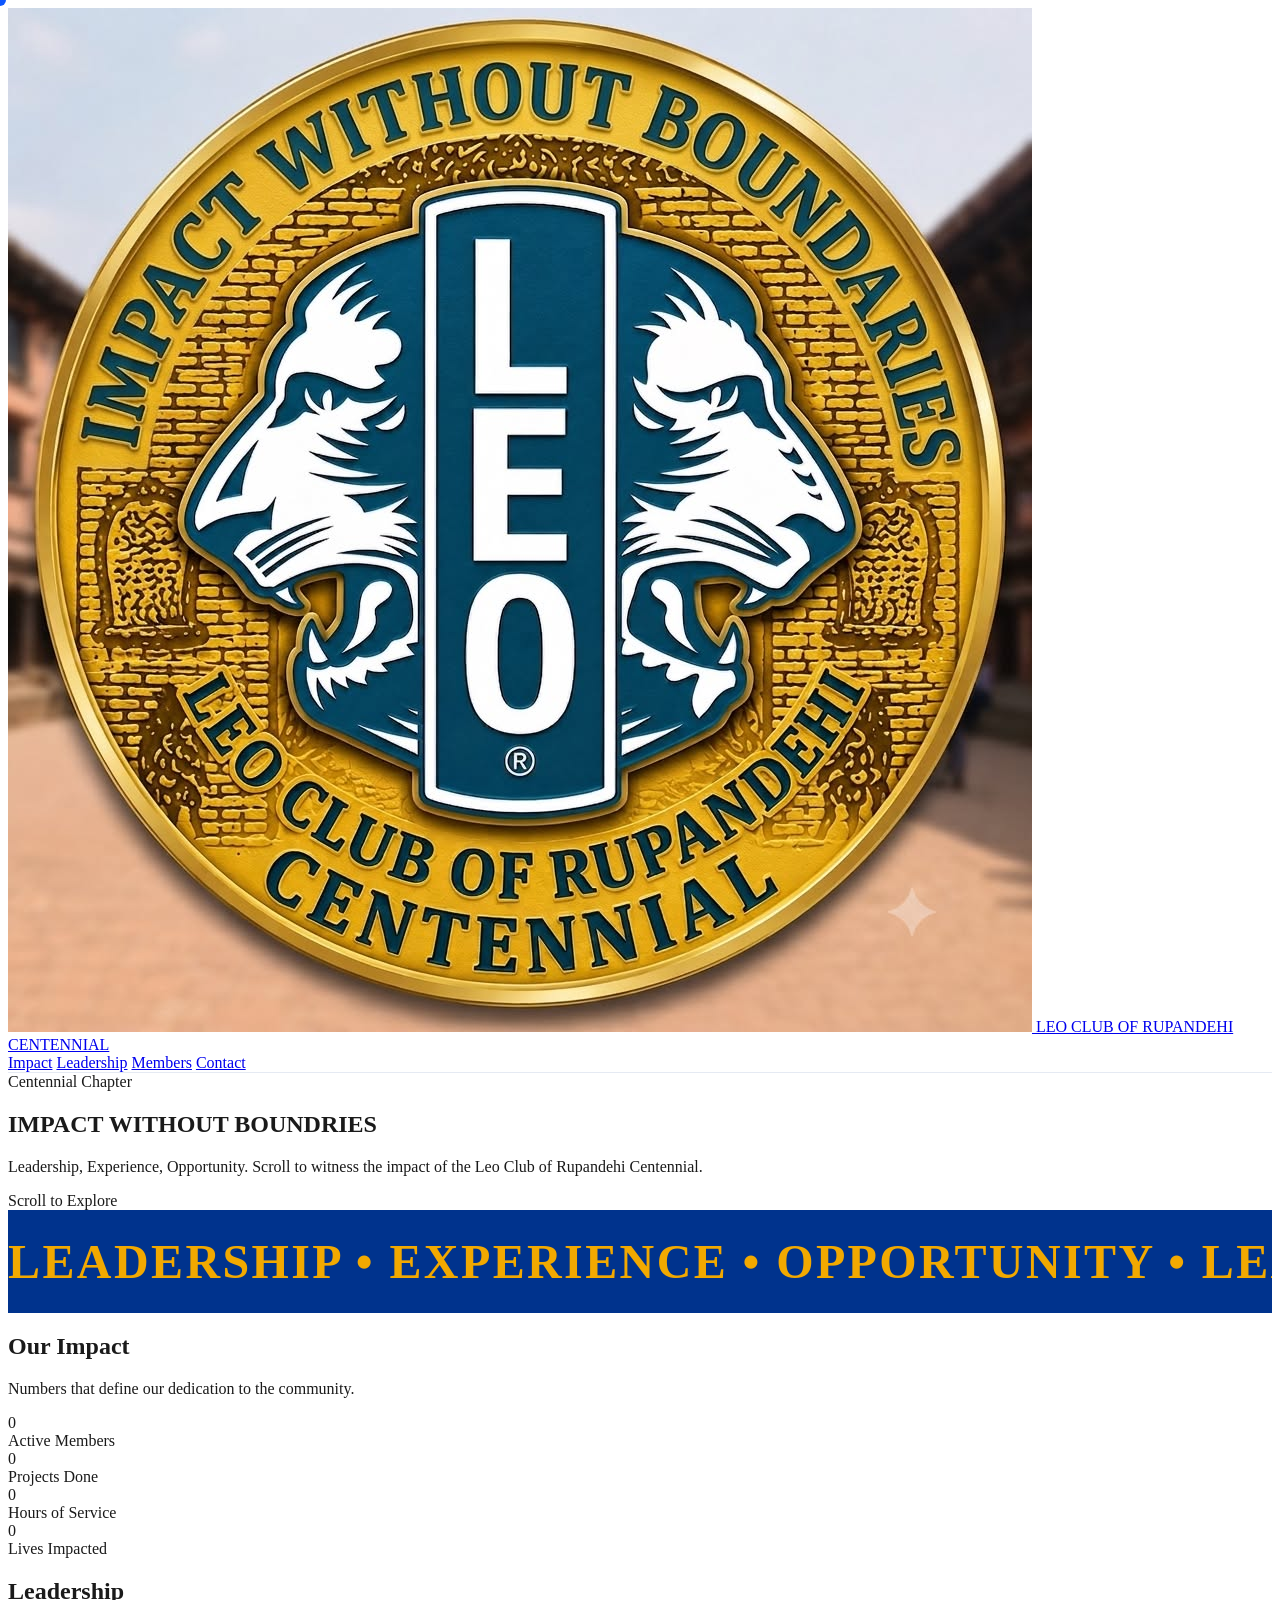
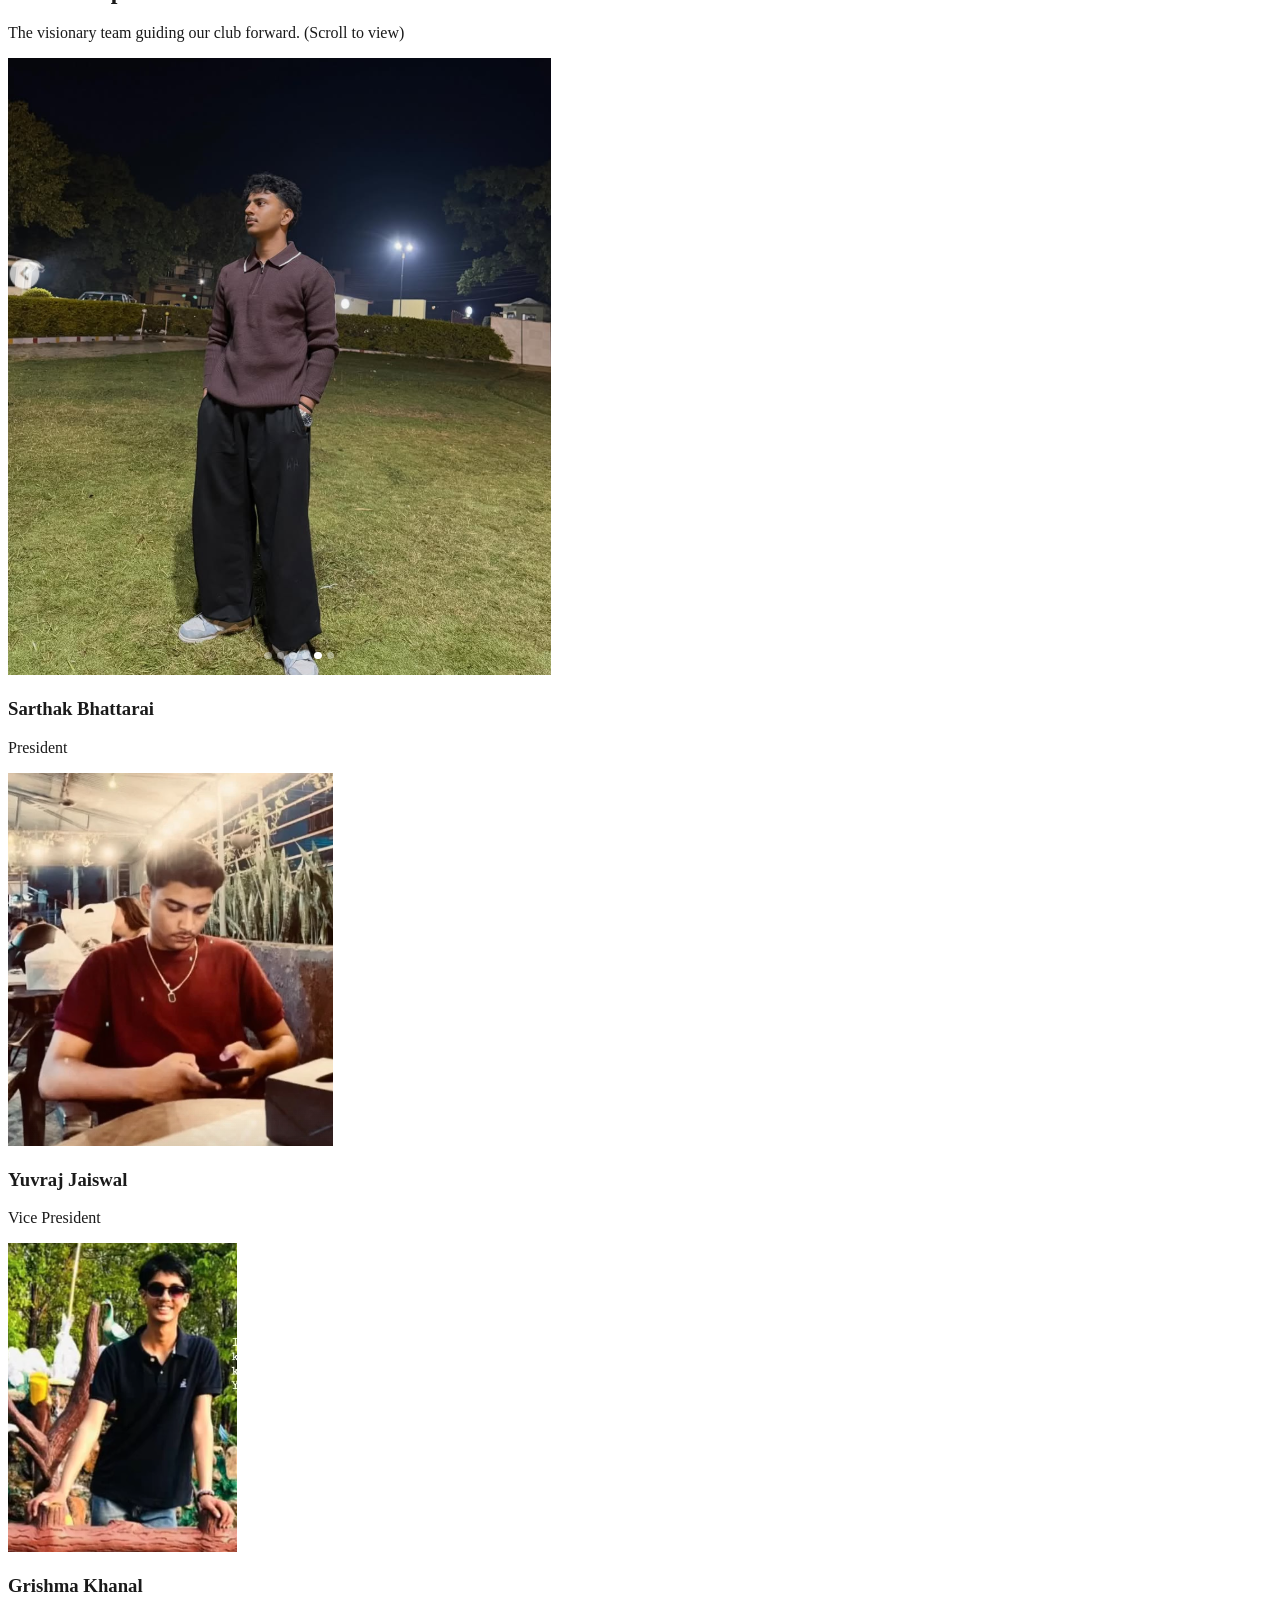
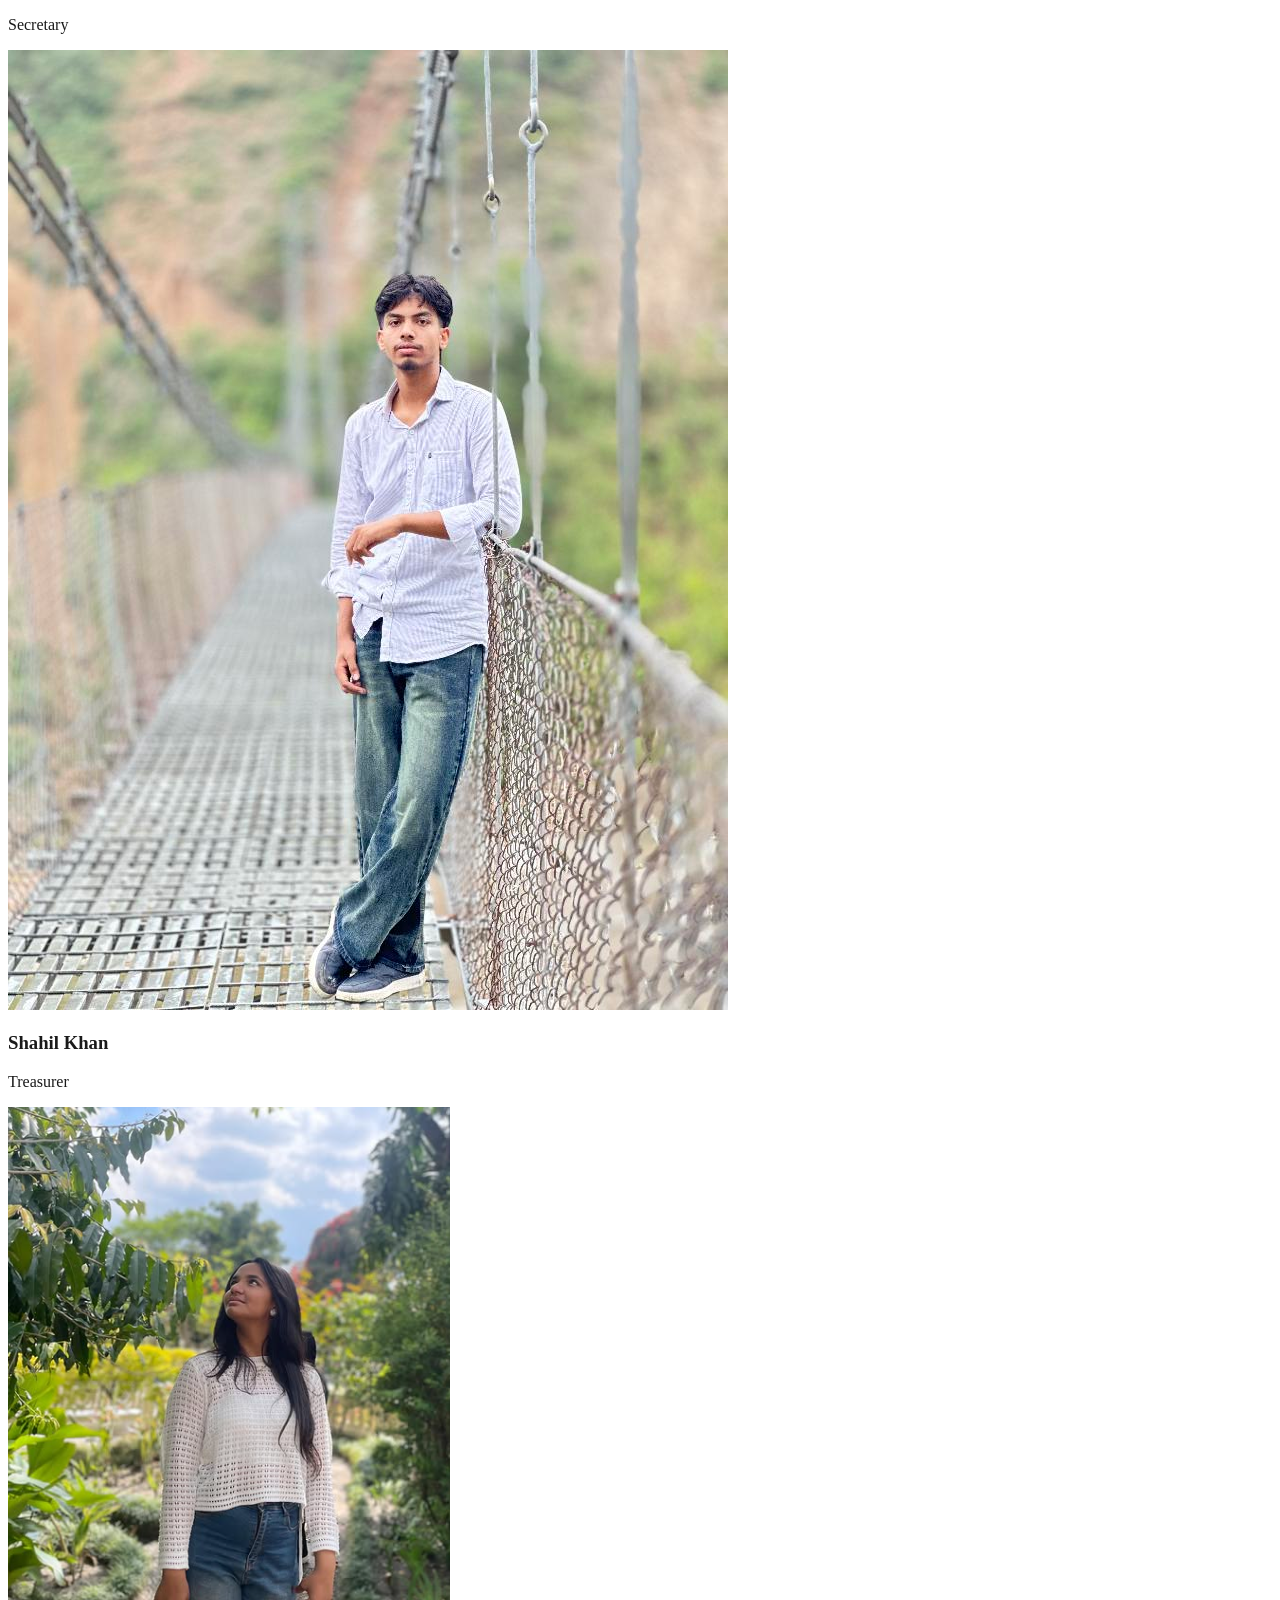
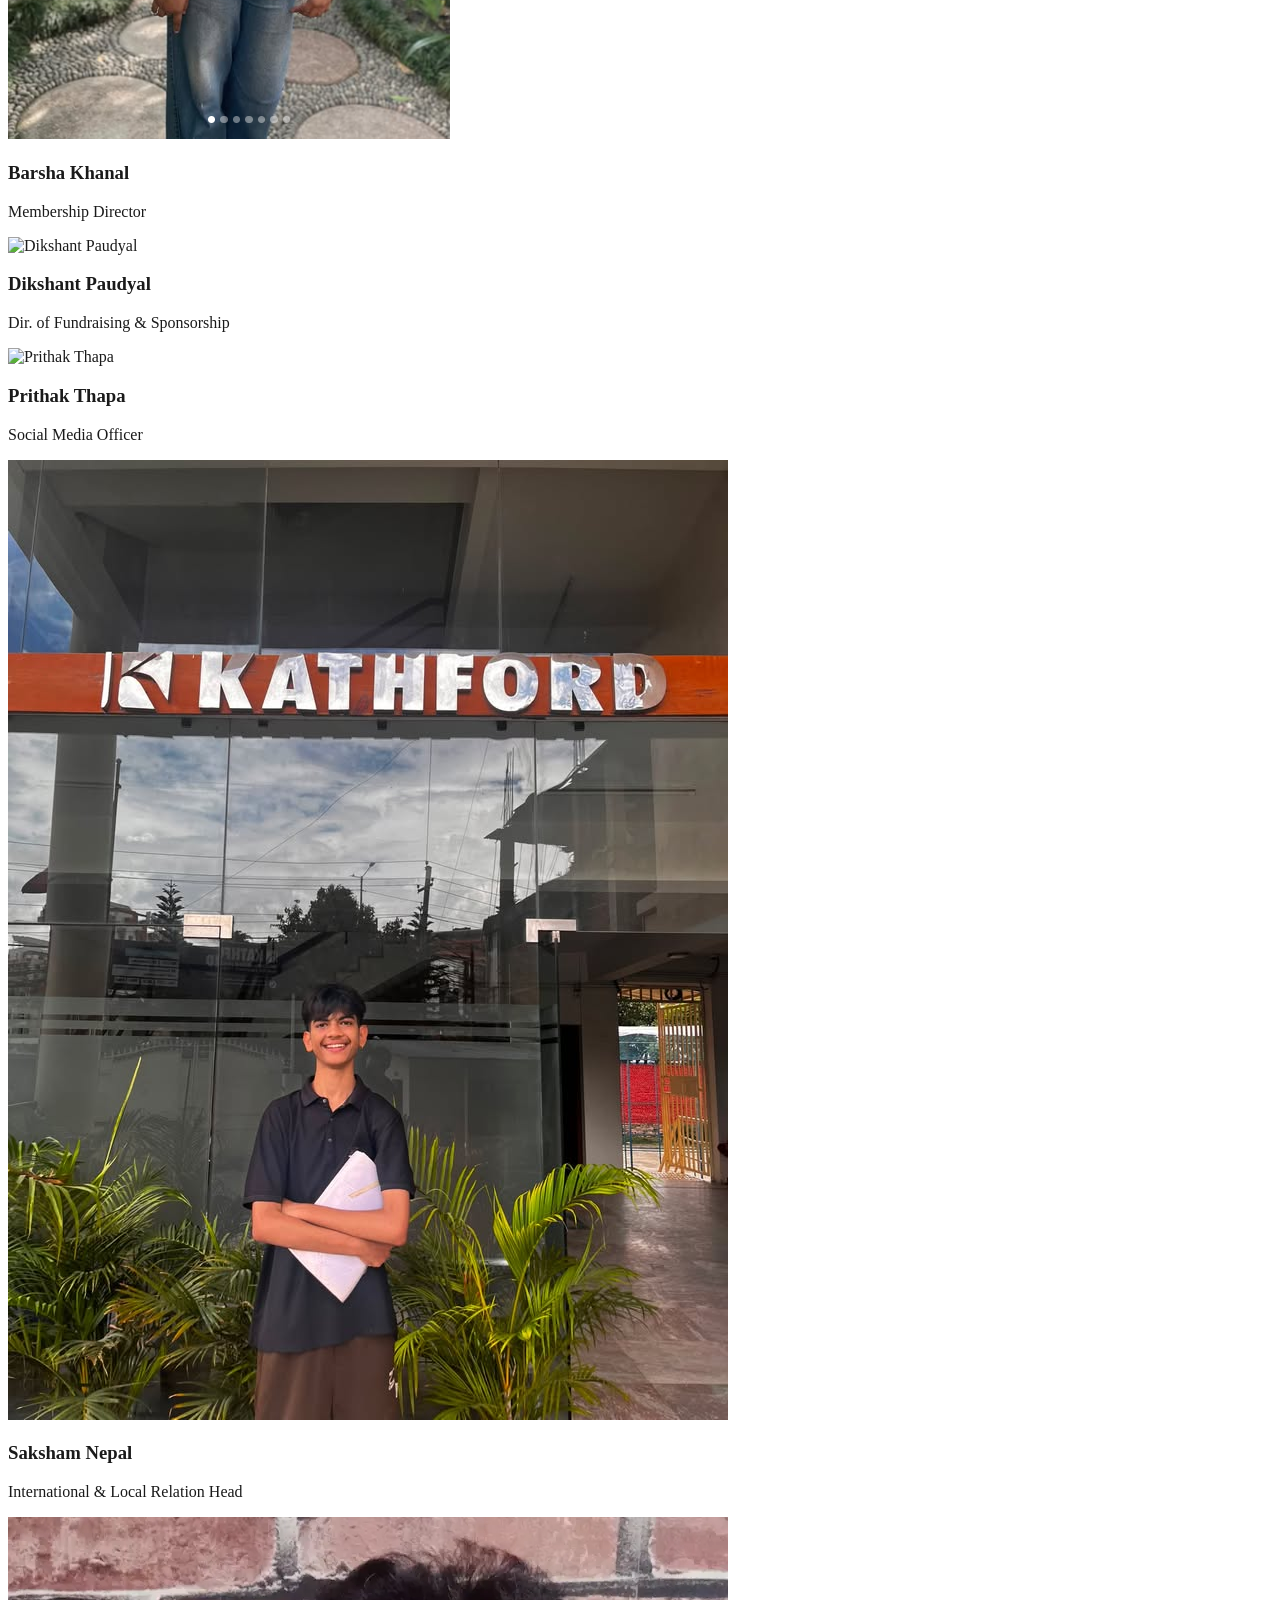
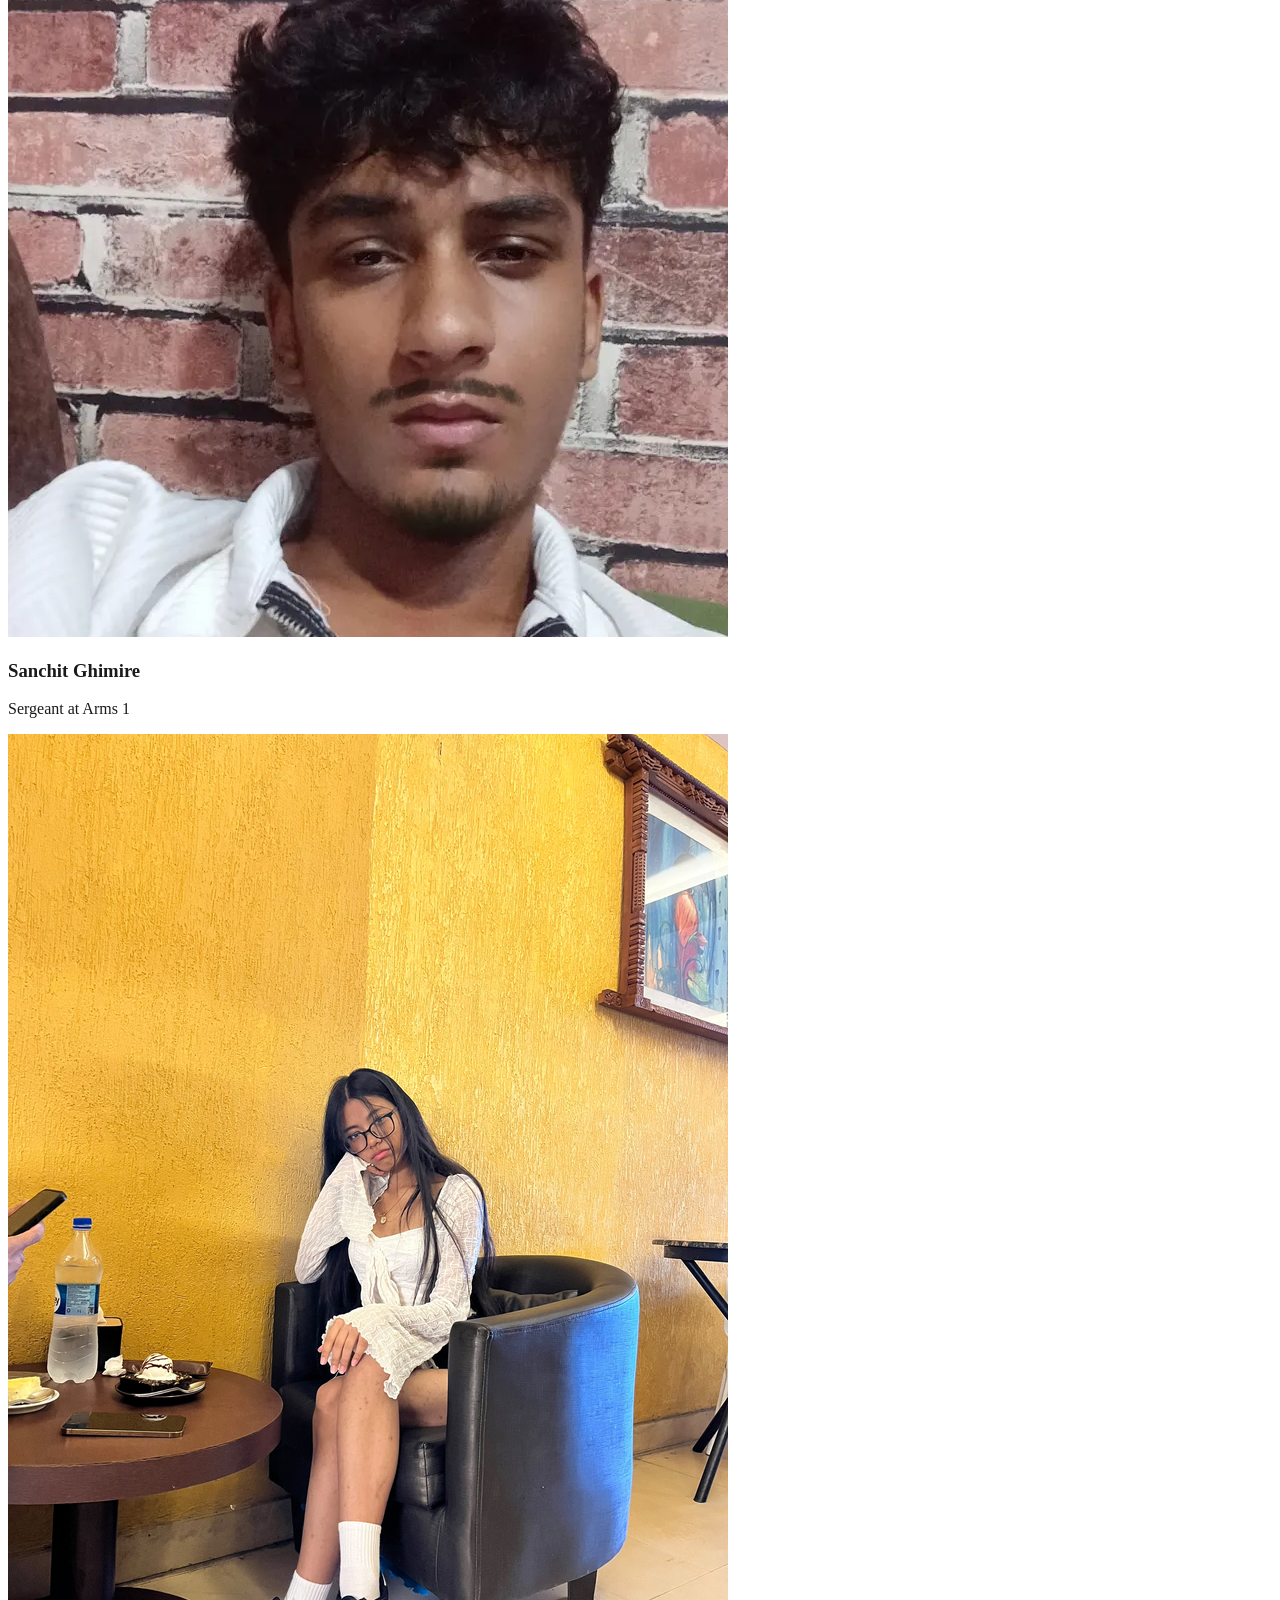
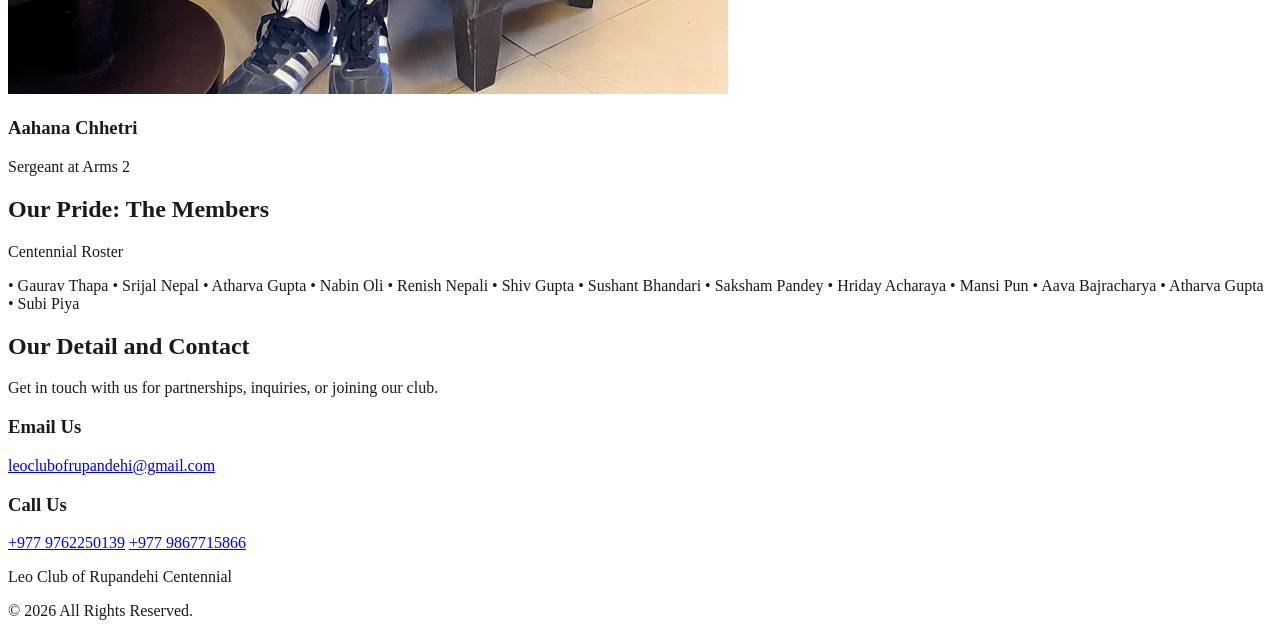
==== commit 2034fce5: "Modify leadership roles and update statistics Updated leadership roles and member statistics in inde" ====
--- a/index.html
+++ b/index.html
@@ -154,7 +154,7 @@
                 <span class="inline-block px-5 py-2 rounded-full bg-brand-blue/10 text-brand-blue text-xs font-bold tracking-widest uppercase border border-brand-blue/20 backdrop-blur-md translate-y-8 opacity-0" id="hero-badge">
                     Centennial Chapter
                 </span>
-                <h1 class="text-4xl md:text-4xl font-black tracking-tighter text-brand-blue leading-[0.9] overflow-hidden">
+                <h1 class="text-6xl md:text-8xl font-black tracking-tighter text-brand-blue leading-[0.9] overflow-hidden">
                     <div id="split-title">IMPACT WITHOUT BOUNDRIES</div>
                 </h1>
                 <p class="text-lg md:text-xl text-gray-700 font-medium max-w-2xl mx-auto translate-y-8 opacity-0" id="hero-desc">
@@ -185,7 +185,7 @@
                 
                 <div class="grid grid-cols-1 md:grid-cols-2 lg:grid-cols-4 gap-8">
                     <div class="bg-brand-lightgray p-8 rounded-3xl text-center border border-gray-100 hover:border-brand-gold transition-colors">
-                        <div class="text-5xl font-black text-brand-gold mb-2 stat-num" data-target="27">0</div>
+                        <div class="text-5xl font-black text-brand-gold mb-2 stat-num" data-target="22">0</div>
                         <div class="text-sm font-bold text-brand-blue uppercase tracking-wider">Active Members</div>
                     </div>
                     <div class="bg-brand-lightgray p-8 rounded-3xl text-center border border-gray-100 hover:border-brand-gold transition-colors">
@@ -197,7 +197,7 @@
                         <div class="text-sm font-bold text-brand-blue uppercase tracking-wider">Hours of Service</div>
                     </div>
                     <div class="bg-brand-lightgray p-8 rounded-3xl text-center border border-gray-100 hover:border-brand-gold transition-colors">
-                        <div class="text-5xl font-black text-brand-gold mb-2"><span class="stat-num" data-target="27">0</span></div>
+                        <div class="text-5xl font-black text-brand-gold mb-2"><span class="stat-num" data-target="22">0</span></div>
                         <div class="text-sm font-bold text-brand-blue uppercase tracking-wider">Lives Impacted</div>
                     </div>
                 </div>
@@ -226,10 +226,10 @@
                 <!-- 2. Vice President -->
                 <div class="leadership-card bg-white rounded-3xl p-6 border border-gray-100 interactive" data-cursor="PROFILE">
                     <div class="w-full h-80 bg-gray-200 rounded-2xl mb-6 overflow-hidden">
-                        <img src="trishna.jpg" alt="Trishna Khanal" class="w-full h-full object-cover">
-                    </div>
-                    <h3 class="font-bold text-2xl text-brand-blue">Trishna Khanal</h3>
-                    <p class="text-brand-gold font-bold uppercase tracking-wider text-sm mt-1">Treasurer</p>
+                        <img src="Yuraj.png" alt="Yuvraj Jaiswal" class="w-full h-full object-cover">
+                    </div>
+                    <h3 class="font-bold text-2xl text-brand-blue">Yuvraj Jaiswal</h3>
+                    <p class="text-brand-gold font-bold uppercase tracking-wider text-sm mt-1">Vice President</p>
                 </div>
 
                 <!-- 3. Secretary -->
@@ -241,80 +241,65 @@
                     <p class="text-brand-gold font-bold uppercase tracking-wider text-sm mt-1">Secretary</p>
                 </div>
                 
-                 <div class="leadership-card bg-white rounded-3xl p-6 border border-gray-100 interactive" data-cursor="PROFILE">
-                    <div class="w-full h-80 bg-gray-200 rounded-2xl mb-6 overflow-hidden">
-                        <img src="Yuraj.png" alt="Yuvraj Jaiswal" class="w-full h-full object-cover">
-                    </div>
-                    <h3 class="font-bold text-2xl text-brand-blue">Yuvraj Jaiswal</h3>
-                    <p class="text-brand-gold font-bold uppercase tracking-wider text-sm mt-1">Vice President</p>
+                  <div class="leadership-card bg-white rounded-3xl p-6 border border-gray-100 interactive" data-cursor="PROFILE">
+                    <div class="w-full h-80 bg-gray-200 rounded-2xl mb-6 overflow-hidden">
+                        <img src="sahil.jpg" alt="Shahil Khan" class="w-full h-full object-cover">
+                    </div>
+                    <h3 class="font-bold text-2xl text-brand-blue">Shahil Khan</h3>
+                    <p class="text-brand-gold font-bold uppercase tracking-wider text-sm mt-1">Treasurer</p>
+                </div>
+
+                <!-- 5. Membership Director -->
+                <div class="leadership-card bg-white rounded-3xl p-6 border border-gray-100 interactive" data-cursor="PROFILE">
+                    <div class="w-full h-80 bg-gray-200 rounded-2xl mb-6 overflow-hidden">
+                        <img src="Barsha.png" alt="Barsha Khanal" class="w-full h-full object-cover">
+                    </div>
+                    <h3 class="font-bold text-2xl text-brand-blue">Barsha Khanal</h3>
+                    <p class="text-brand-gold font-bold uppercase tracking-wider text-sm mt-1">Membership Director</p>
+                </div>
+
+                <!-- 6. Director of Fundraising and Sponsorship -->
+                <div class="leadership-card bg-white rounded-3xl p-6 border border-gray-100 interactive" data-cursor="PROFILE">
+                    <div class="w-full h-80 bg-gray-200 rounded-2xl mb-6 overflow-hidden">
+                        <img src="dikshant-paudel.png" alt="Dikshant Paudyal" class="w-full h-full object-cover">
+                    </div>
+                    <h3 class="font-bold text-2xl text-brand-blue">Dikshant Paudyal</h3>
+                    <p class="text-brand-gold font-bold uppercase tracking-wider text-sm mt-1 whitespace-nowrap overflow-hidden text-ellipsis">Dir. of Fundraising & Sponsorship</p>
+                </div>
+
+                <!-- 7. Social Media Officer -->
+                <div class="leadership-card bg-white rounded-3xl p-6 border border-gray-100 interactive" data-cursor="PROFILE">
+                    <div class="w-full h-80 bg-gray-200 rounded-2xl mb-6 overflow-hidden">
+                        <img src="prithak-thapa.png" alt="Prithak Thapa" class="w-full h-full object-cover">
+                    </div>
+                    <h3 class="font-bold text-2xl text-brand-blue">Prithak Thapa</h3>
+                    <p class="text-brand-gold font-bold uppercase tracking-wider text-sm mt-1">Social Media Officer</p>
+                </div>
+
+                <!-- 8. International and Local Relation Head -->
+                <div class="leadership-card bg-white rounded-3xl p-6 border border-gray-100 interactive" data-cursor="PROFILE">
+                    <div class="w-full h-80 bg-gray-200 rounded-2xl mb-6 overflow-hidden">
+                        <img src="sakxam.jpg" alt="Saksham Nepal" class="w-full h-full object-cover">
+                    </div>
+                    <h3 class="font-bold text-2xl text-brand-blue">Saksham Nepal</h3>
+                    <p class="text-brand-gold font-bold uppercase tracking-wider text-[11px] mt-1">International & Local Relation Head</p>
+                </div>
+
+                <!-- 9. Sergeant at Arms 1 -->
+                <div class="leadership-card bg-white rounded-3xl p-6 border border-gray-100 interactive" data-cursor="PROFILE">
+                    <div class="w-full h-80 bg-gray-200 rounded-2xl mb-6 overflow-hidden">
+                        <img src="sanchit.png" alt="Sanchit Ghimire" class="w-full h-full object-cover">
+                    </div>
+                    <h3 class="font-bold text-2xl text-brand-blue">Sanchit Ghimire</h3>
+                    <p class="text-brand-gold font-bold uppercase tracking-wider text-sm mt-1">Sergeant at Arms 1</p>
                 </div>
                 
                   <div class="leadership-card bg-white rounded-3xl p-6 border border-gray-100 interactive" data-cursor="PROFILE">
                     <div class="w-full h-80 bg-gray-200 rounded-2xl mb-6 overflow-hidden">
-                        <img src="sahil.jpg" alt="Shahil Khan" class="w-full h-full object-cover">
-                    </div>
-                    <h3 class="font-bold text-2xl text-brand-blue">Shahil Khan</h3>
-                    <p class="text-brand-gold font-bold uppercase tracking-wider text-sm mt-1">Director of logistics</p>
-                </div>
-
-                <!-- 5. Membership Director -->
-                <div class="leadership-card bg-white rounded-3xl p-6 border border-gray-100 interactive" data-cursor="PROFILE">
-                    <div class="w-full h-80 bg-gray-200 rounded-2xl mb-6 overflow-hidden">
-                        <img src="Barsha.png" alt="Barsha Khanal" class="w-full h-full object-cover">
-                    </div>
-                    <h3 class="font-bold text-2xl text-brand-blue">Barsha Khanal</h3>
-                    <p class="text-brand-gold font-bold uppercase tracking-wider text-sm mt-1">Membership Director</p>
-                </div>
-
-                <!-- 6. Director of Fundraising and Sponsorship -->
-                <div class="leadership-card bg-white rounded-3xl p-6 border border-gray-100 interactive" data-cursor="PROFILE">
-                    <div class="w-full h-80 bg-gray-200 rounded-2xl mb-6 overflow-hidden">
-                        <img src="dikshant-paudel.png" alt="Dikshant Paudyal" class="w-full h-full object-cover">
-                    </div>
-                    <h3 class="font-bold text-2xl text-brand-blue">Dikshant Paudyal</h3>
-                    <p class="text-brand-gold font-bold uppercase tracking-wider text-sm mt-1 whitespace-nowrap overflow-hidden text-ellipsis">Dir. of Fundraising & Sponsorship</p>
-                </div>
-
-                <!-- 7. Social Media Officer -->
-                <div class="leadership-card bg-white rounded-3xl p-6 border border-gray-100 interactive" data-cursor="PROFILE">
-                    <div class="w-full h-80 bg-gray-200 rounded-2xl mb-6 overflow-hidden">
-                        <img src="prithak-thapa.png" alt="Prithak Thapa" class="w-full h-full object-cover">
-                    </div>
-                    <h3 class="font-bold text-2xl text-brand-blue">Prithak Thapa</h3>
-                    <p class="text-brand-gold font-bold uppercase tracking-wider text-sm mt-1">Social Media Officer</p>
-                </div>
-
-                <!-- 8. International and Local Relation Head -->
-                <div class="leadership-card bg-white rounded-3xl p-6 border border-gray-100 interactive" data-cursor="PROFILE">
-                    <div class="w-full h-80 bg-gray-200 rounded-2xl mb-6 overflow-hidden">
-                        <img src="sakxam.jpg" alt="Saksham Nepal" class="w-full h-full object-cover">
-                    </div>
-                    <h3 class="font-bold text-2xl text-brand-blue">Saksham Nepal</h3>
-                    <p class="text-brand-gold font-bold uppercase tracking-wider text-[11px] mt-1">International & Local Relation Head</p>
-                </div>
-
-                <!-- 9. Sergeant at Arms 1 -->
-                <div class="leadership-card bg-white rounded-3xl p-6 border border-gray-100 interactive" data-cursor="PROFILE">
-                    <div class="w-full h-80 bg-gray-200 rounded-2xl mb-6 overflow-hidden">
-                        <img src="sanchit.png" alt="Sanchit Ghimire" class="w-full h-full object-cover">
-                    </div>
-                    <h3 class="font-bold text-2xl text-brand-blue">Sanchit Ghimire</h3>
-                    <p class="text-brand-gold font-bold uppercase tracking-wider text-sm mt-1">Sergeant at Arms 1</p>
-                </div>
-                  <div class="leadership-card bg-white rounded-3xl p-6 border border-gray-100 interactive" data-cursor="PROFILE">
-                    <div class="w-full h-80 bg-gray-200 rounded-2xl mb-6 overflow-hidden">
-                        <img src="aditiya.png" alt="Aaditya Acharya" class="w-full h-full object-cover">
-                    </div>
-                    <h3 class="font-bold text-2xl text-brand-blue">Aaditya Acharya</h3>
+                        <img src="aahana.png" alt="Aahana Chhetri" class="w-full h-full object-cover">
+                    </div>
+                    <h3 class="font-bold text-2xl text-brand-blue">Aahana Chhetri</h3>
                     <p class="text-brand-gold font-bold uppercase tracking-wider text-sm mt-1">Sergeant at Arms 2</p>
-                </div>
-                
-                  <div class="leadership-card bg-white rounded-3xl p-6 border border-gray-100 interactive" data-cursor="PROFILE">
-                    <div class="w-full h-80 bg-gray-200 rounded-2xl mb-6 overflow-hidden">
-                        <img src="aahana.png" alt="Aahana Chhetri" class="w-full h-full object-cover">
-                    </div>
-                    <h3 class="font-bold text-2xl text-brand-blue">Aahana Chhetri</h3>
-                    <p class="text-brand-gold font-bold uppercase tracking-wider text-sm mt-1">Joint Treasurer</p>
                 </div>
                 
                 <!-- Blank spacer to allow the last card to reach the left side -->
@@ -346,7 +331,7 @@
                 <span class="text-[#EAB308]">&bull;</span>
                 <span class="hover:text-brand-gold transition-colors cursor-default">Sushant Bhandari</span>
                 <span class="text-[#EAB308]">&bull;</span>
-                <span class="hover:text-brand-gold transition-colors cursor-default">Sakchyam Pandey</span>
+                <span class="hover:text-brand-gold transition-colors cursor-default">Saksham Pandey</span>
                 <span class="text-[#EAB308]">&bull;</span>
                 <span class="hover:text-brand-gold transition-colors cursor-default">Hriday Acharaya</span>
                 <span class="text-[#EAB308]">&bull;</span>
@@ -354,7 +339,7 @@
                 <span class="text-[#EAB308]">&bull;</span>
                 <span class="hover:text-brand-gold transition-colors cursor-default">Aava Bajracharya</span> 
                 <span class="text-[#EAB308]">&bull;</span>
-                <span class="hover:text-brand-gold transition-colors cursor-default">Manyata Basyal</span>
+                <span class="hover:text-brand-gold transition-colors cursor-default">Atharva Gupta</span>
                 <span class="text-[#EAB308]">&bull;</span>
                 <span class="hover:text-brand-gold transition-colors cursor-default">Subi Piya</span>
             </div>
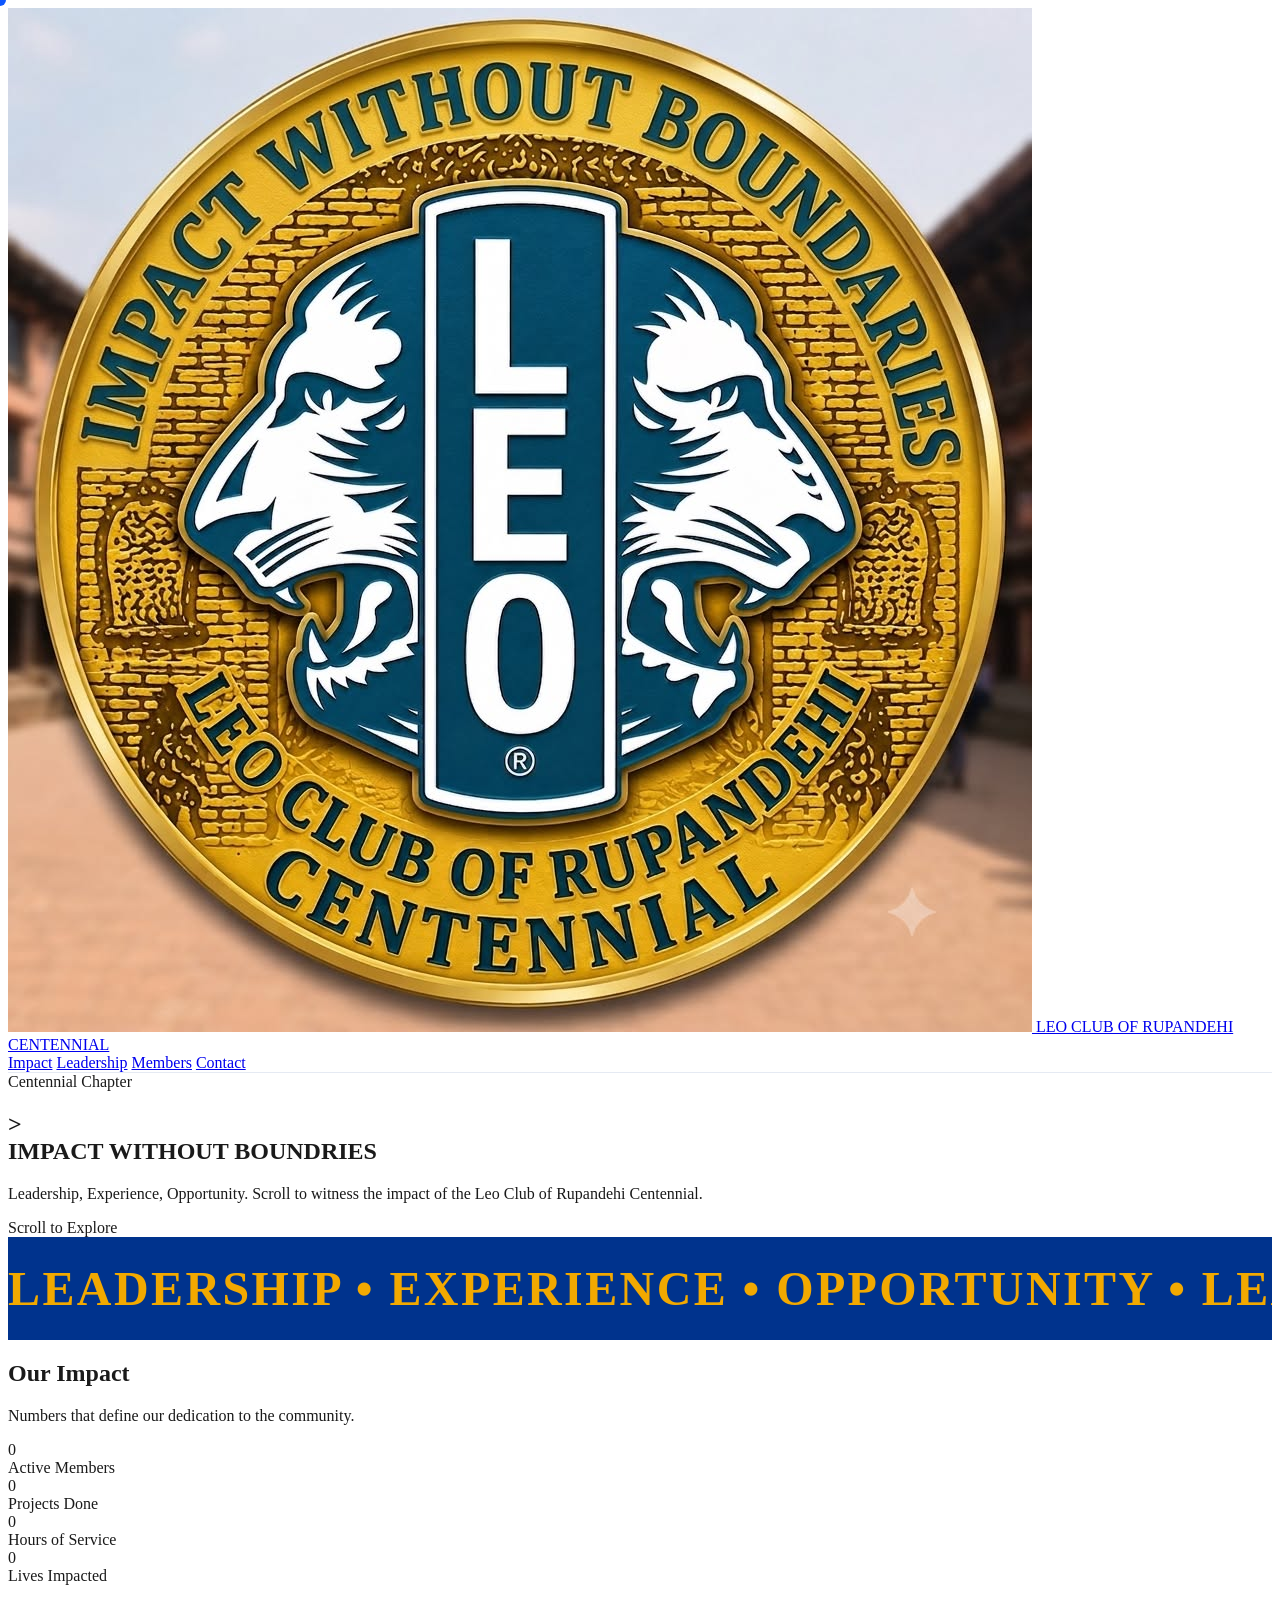
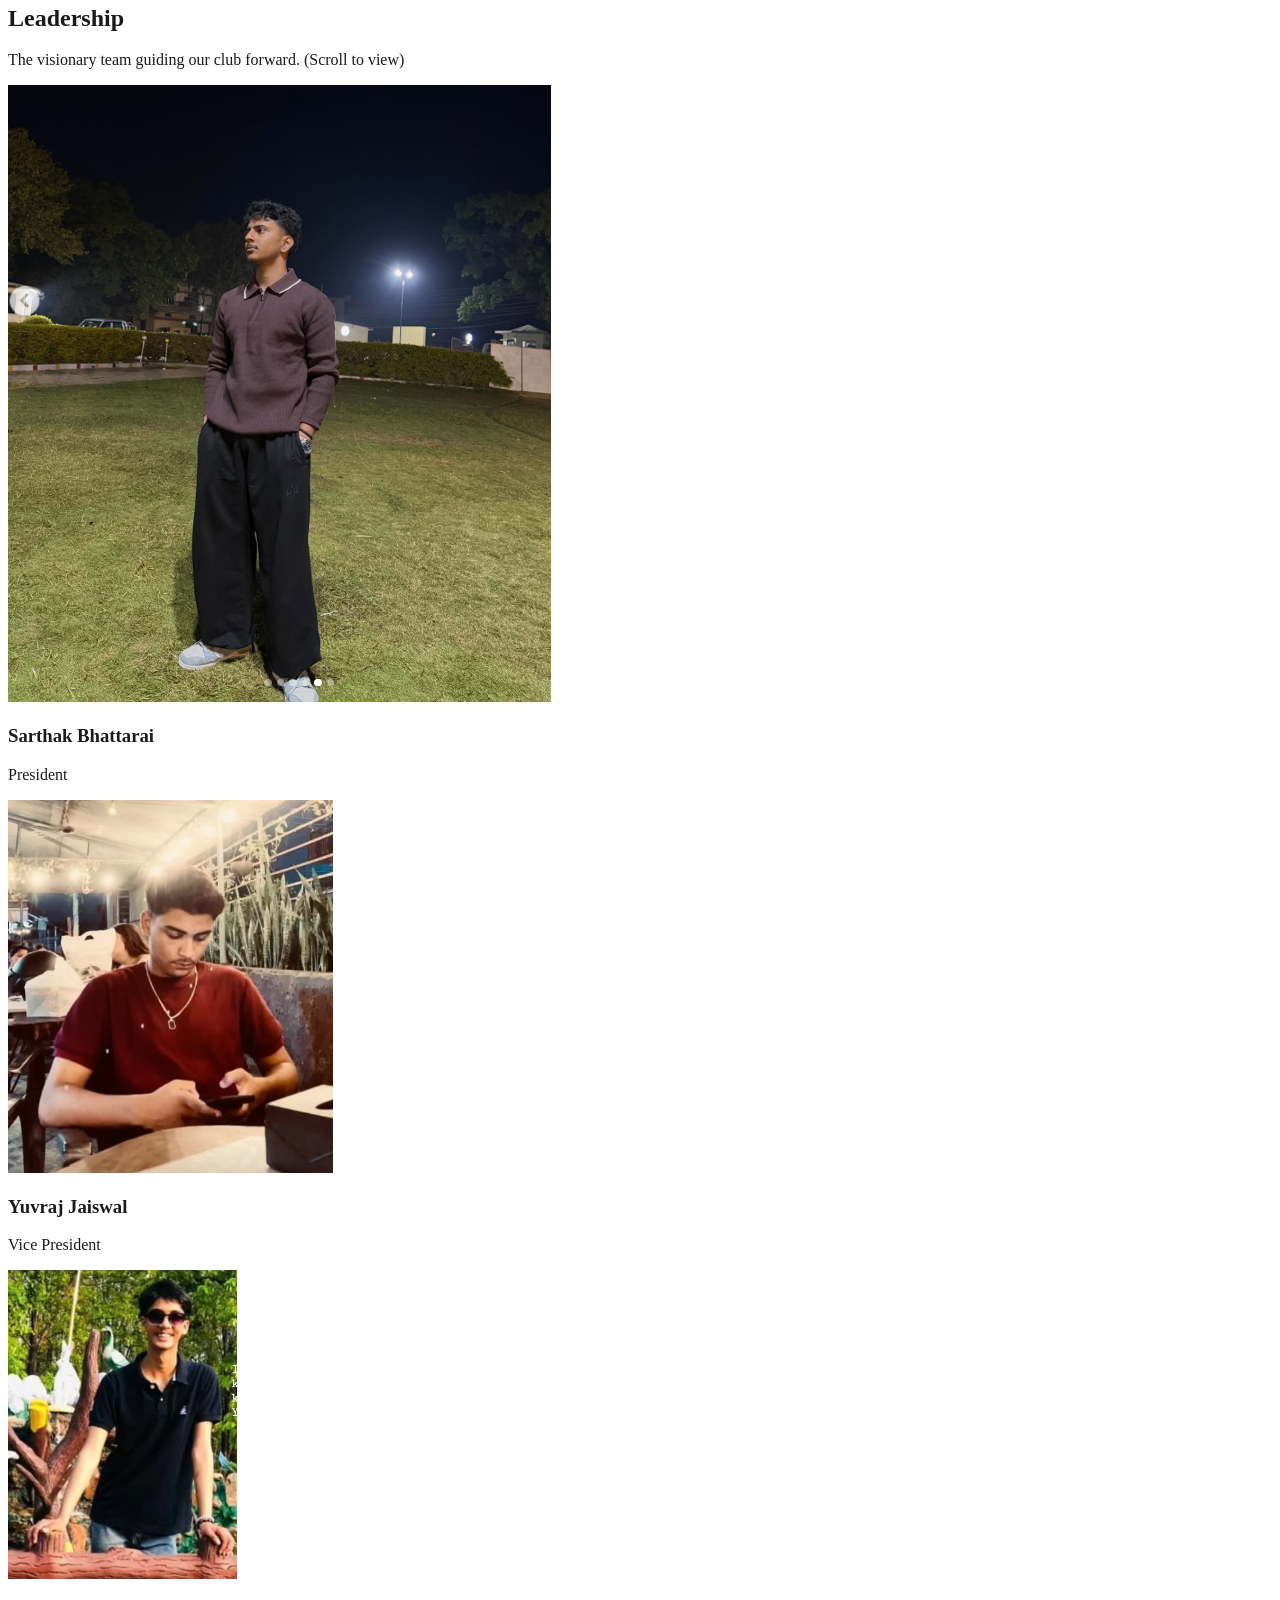
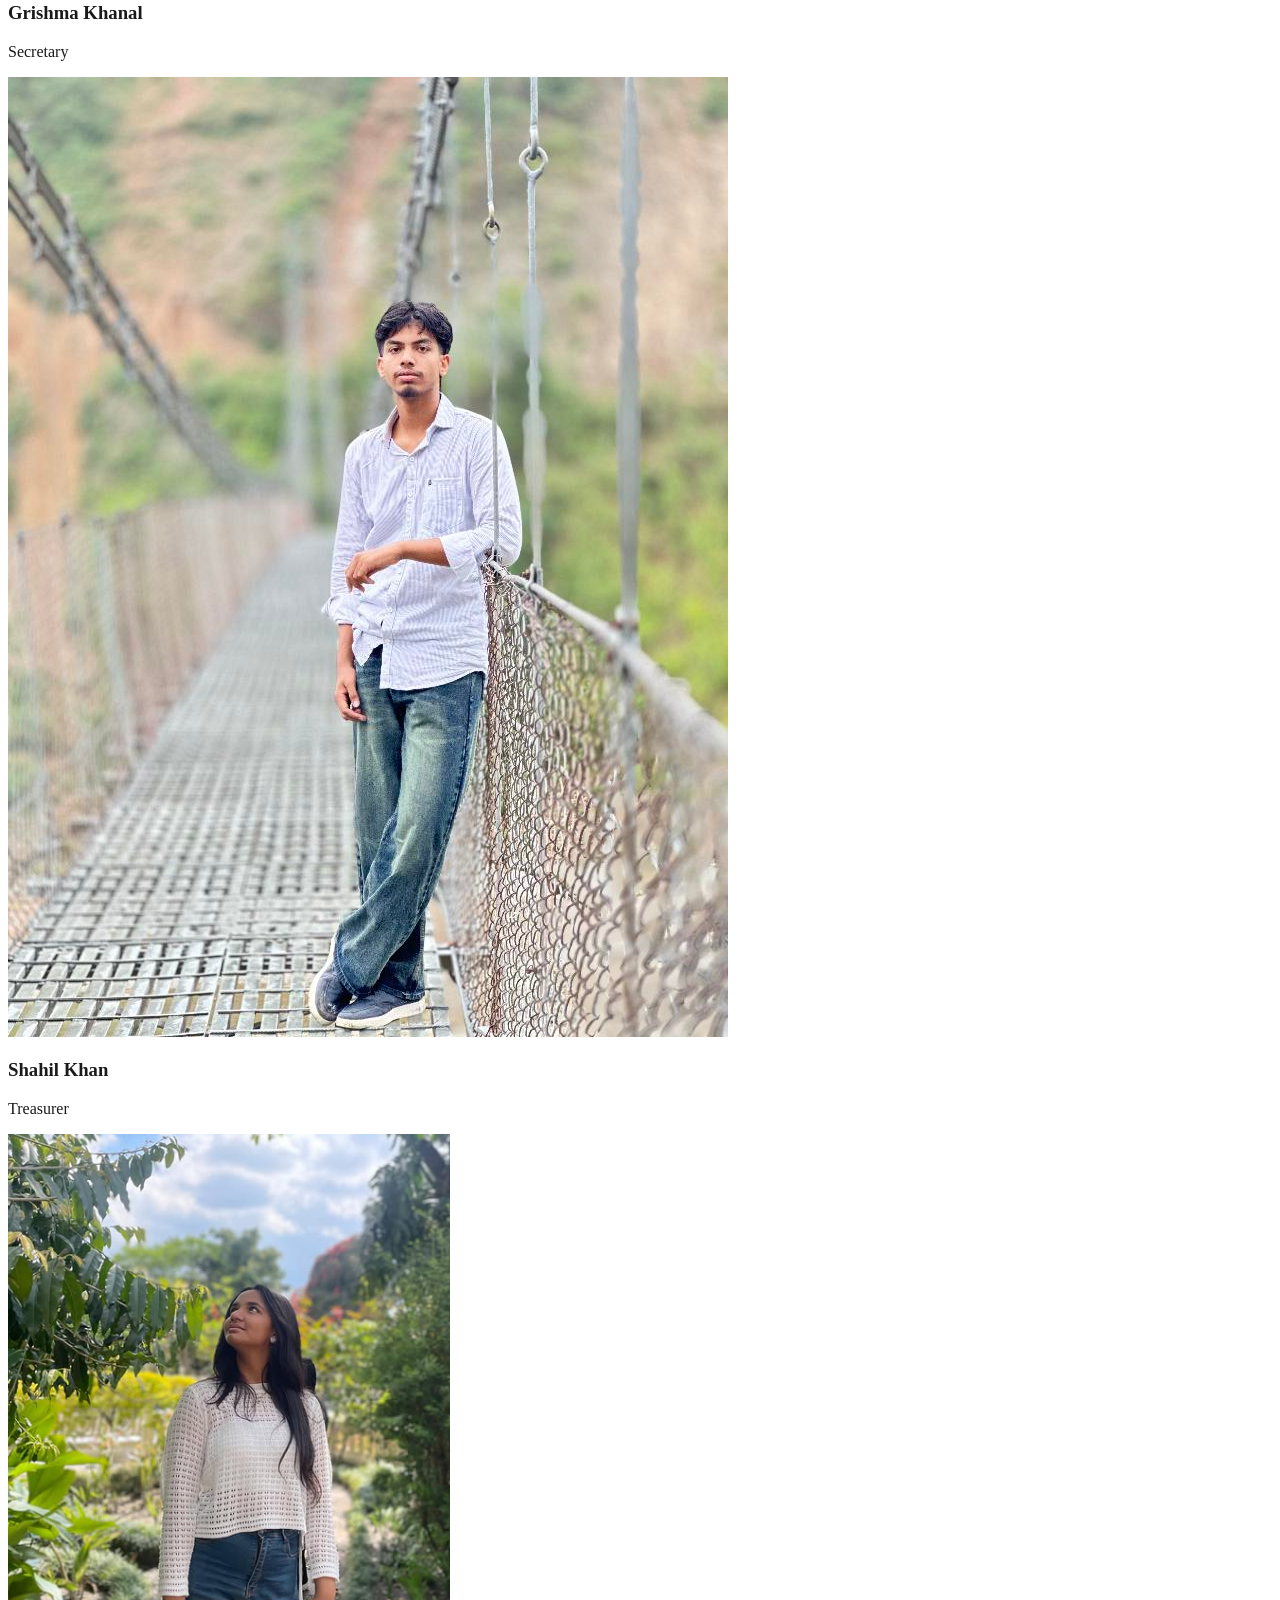
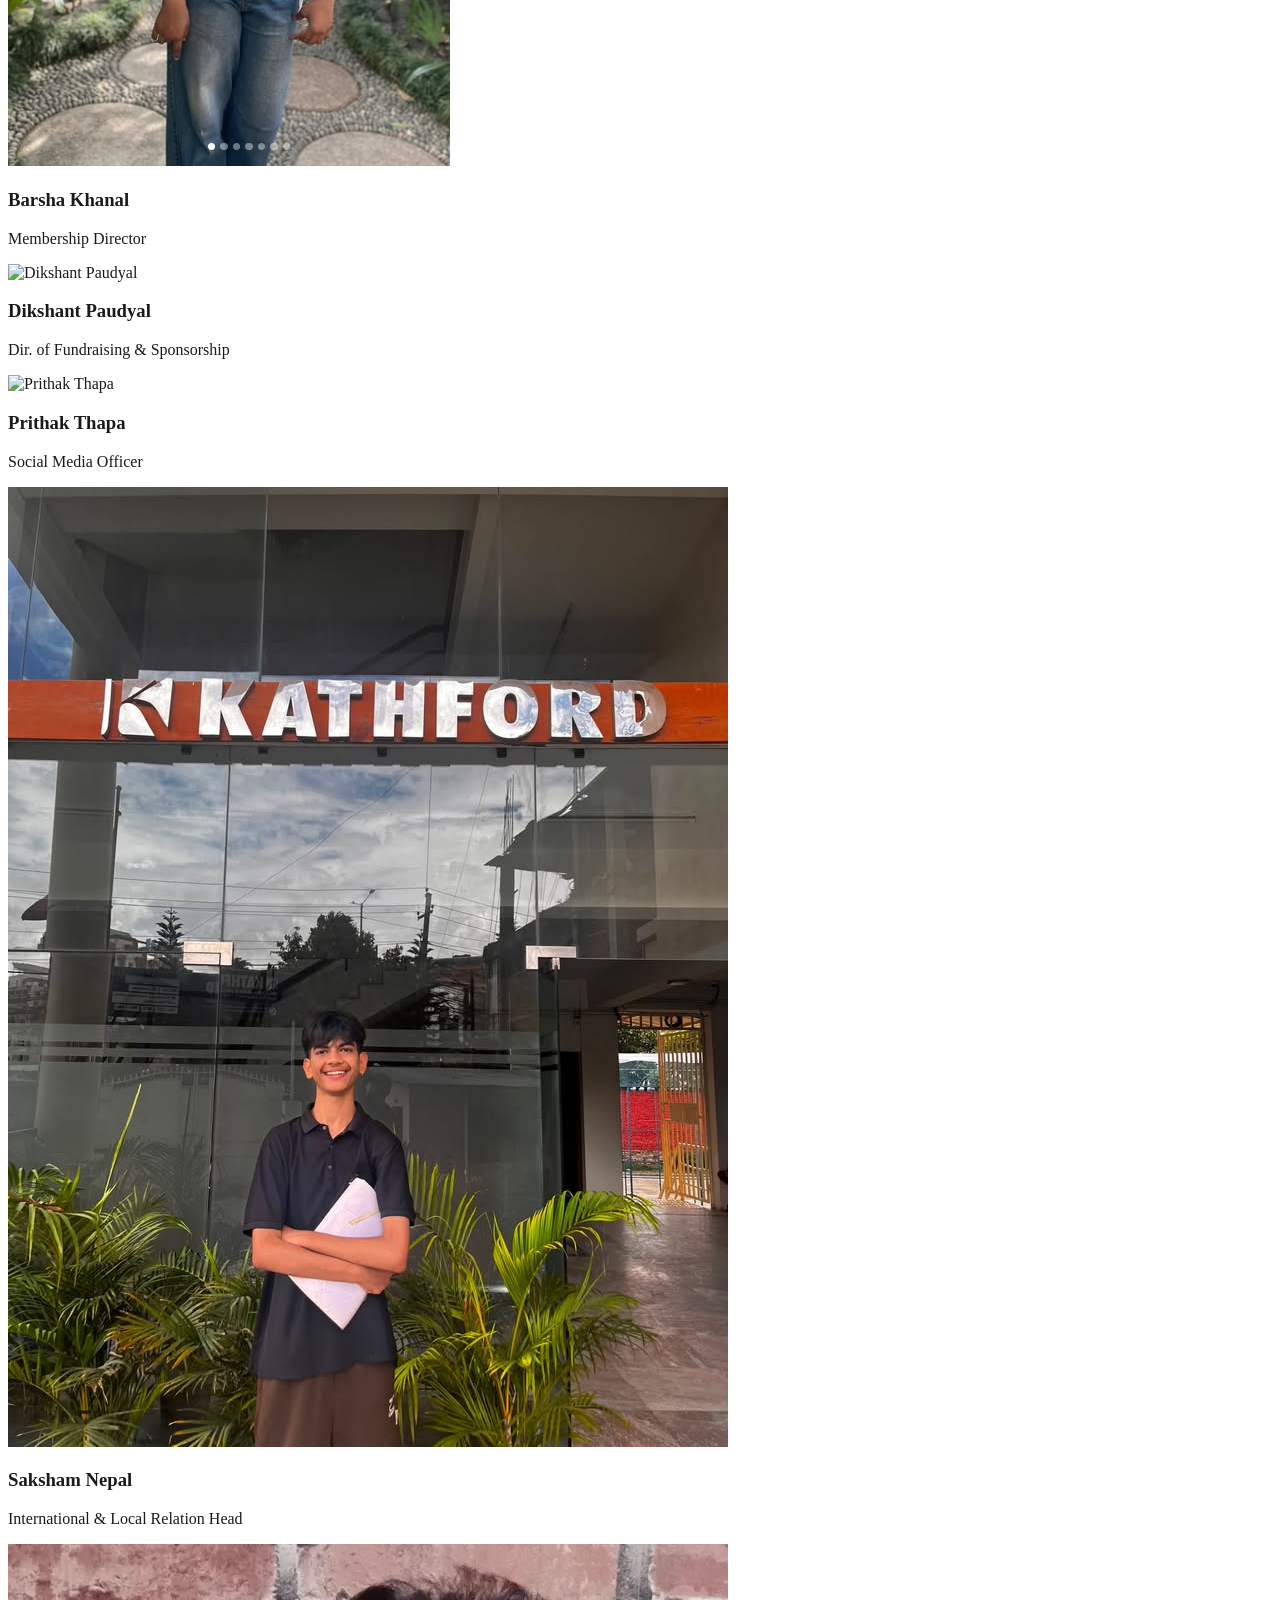
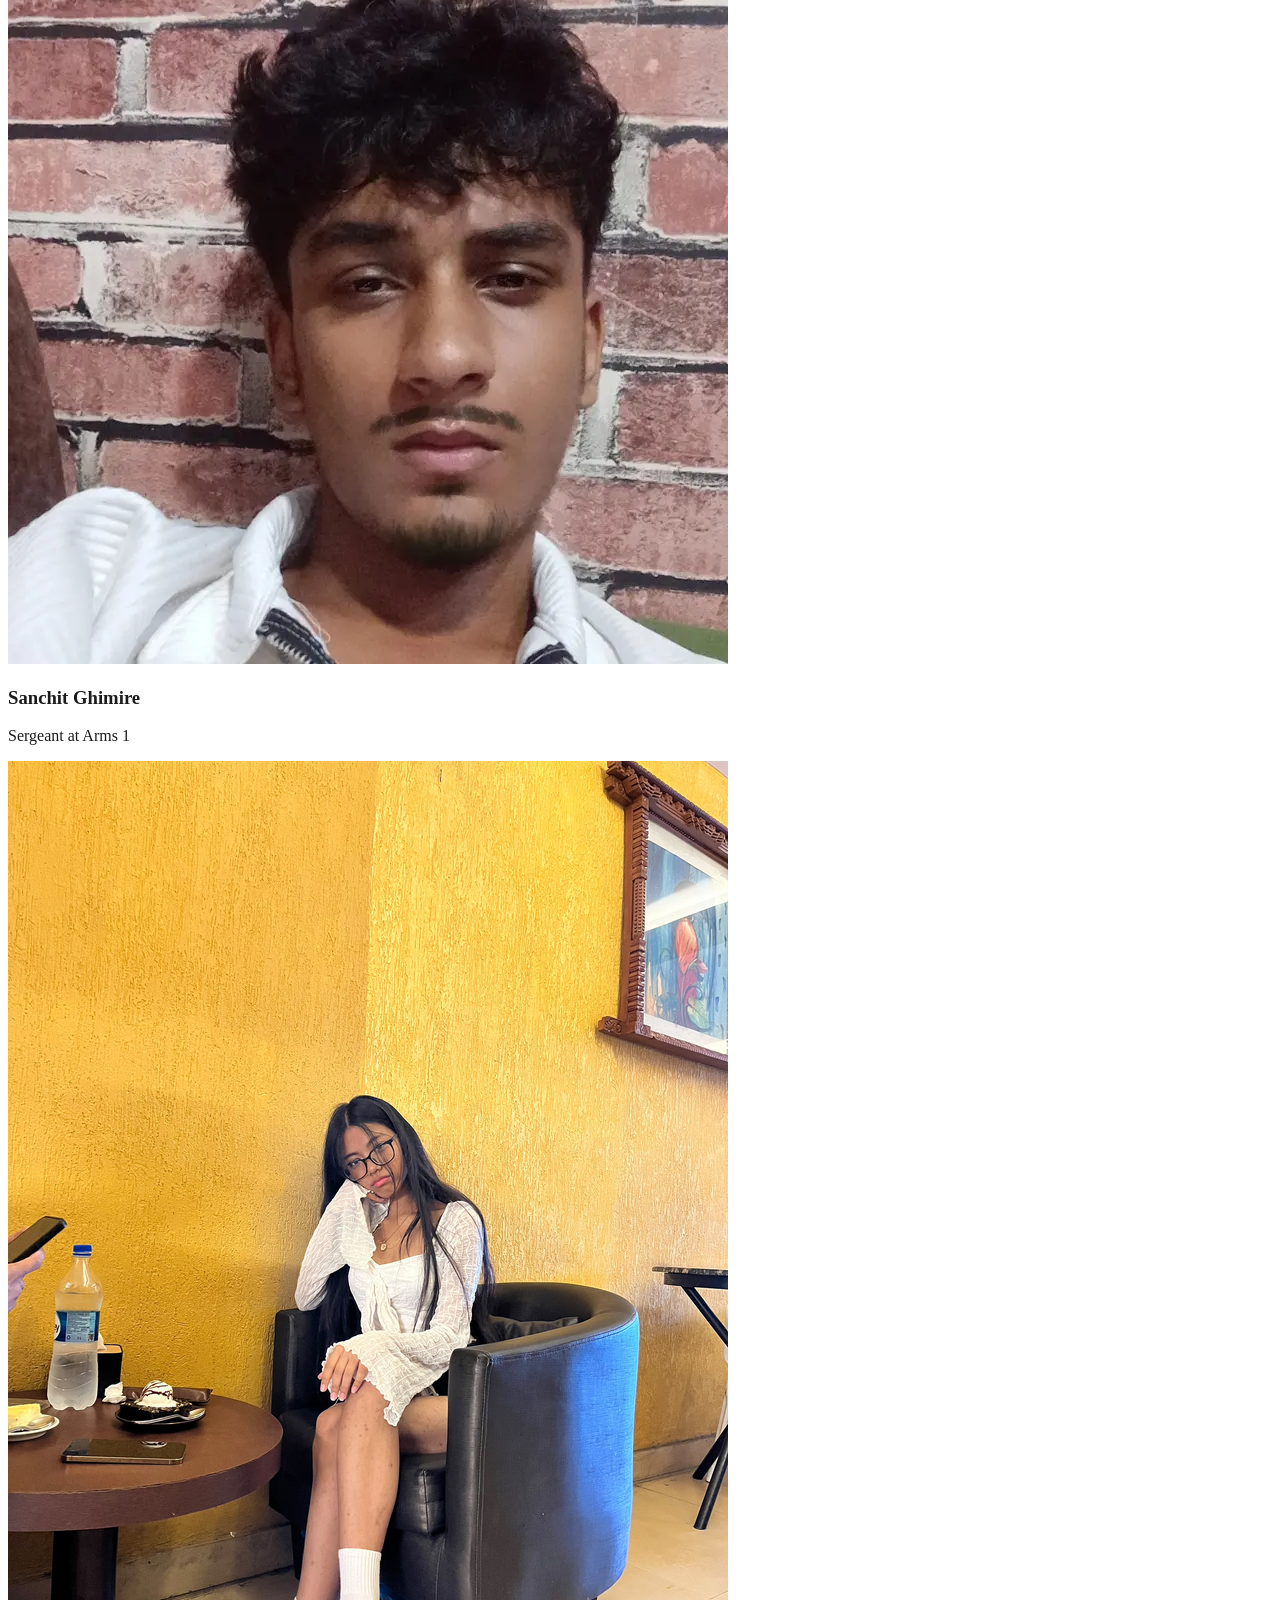
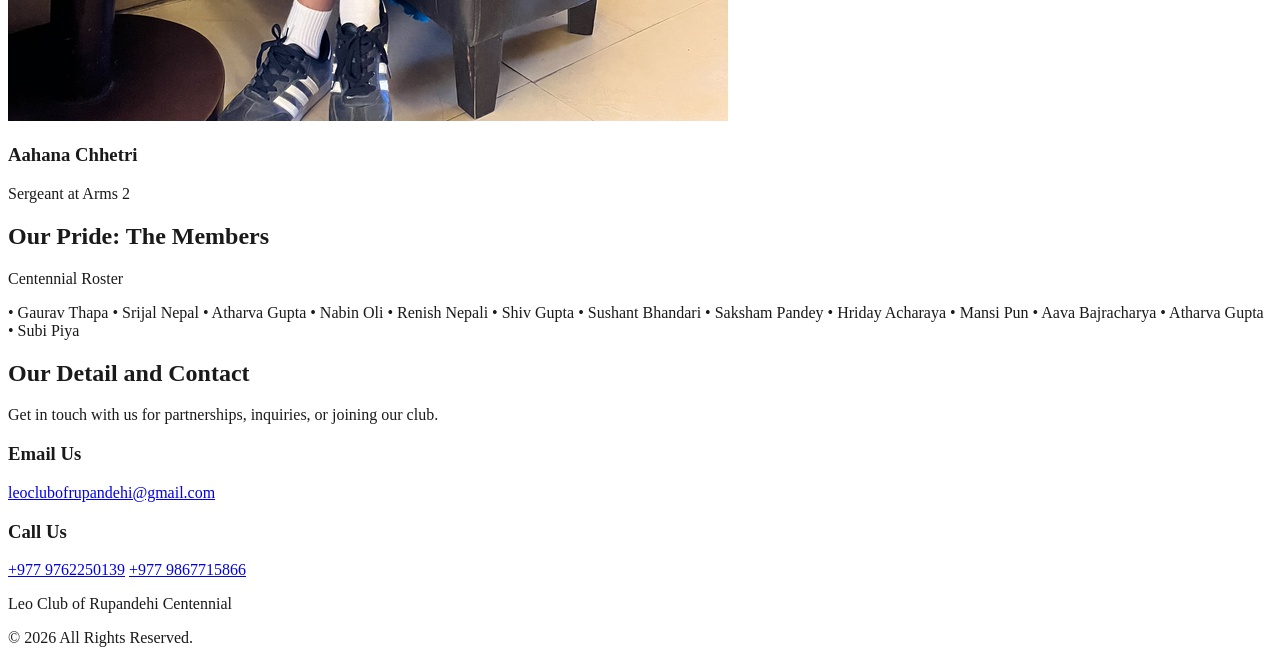
==== commit 241f2021: "Update heading styles in index.html" ====
--- a/index.html
+++ b/index.html
@@ -154,7 +154,7 @@
                 <span class="inline-block px-5 py-2 rounded-full bg-brand-blue/10 text-brand-blue text-xs font-bold tracking-widest uppercase border border-brand-blue/20 backdrop-blur-md translate-y-8 opacity-0" id="hero-badge">
                     Centennial Chapter
                 </span>
-                <h1 class="text-6xl md:text-8xl font-black tracking-tighter text-brand-blue leading-[0.9] overflow-hidden">
+                <h1 class=<h1 class="text-6xl md:text-8xl font-black tracking-tighter text-brand-blue leading-[0.9] overflow-hidden">>
                     <div id="split-title">IMPACT WITHOUT BOUNDRIES</div>
                 </h1>
                 <p class="text-lg md:text-xl text-gray-700 font-medium max-w-2xl mx-auto translate-y-8 opacity-0" id="hero-desc">
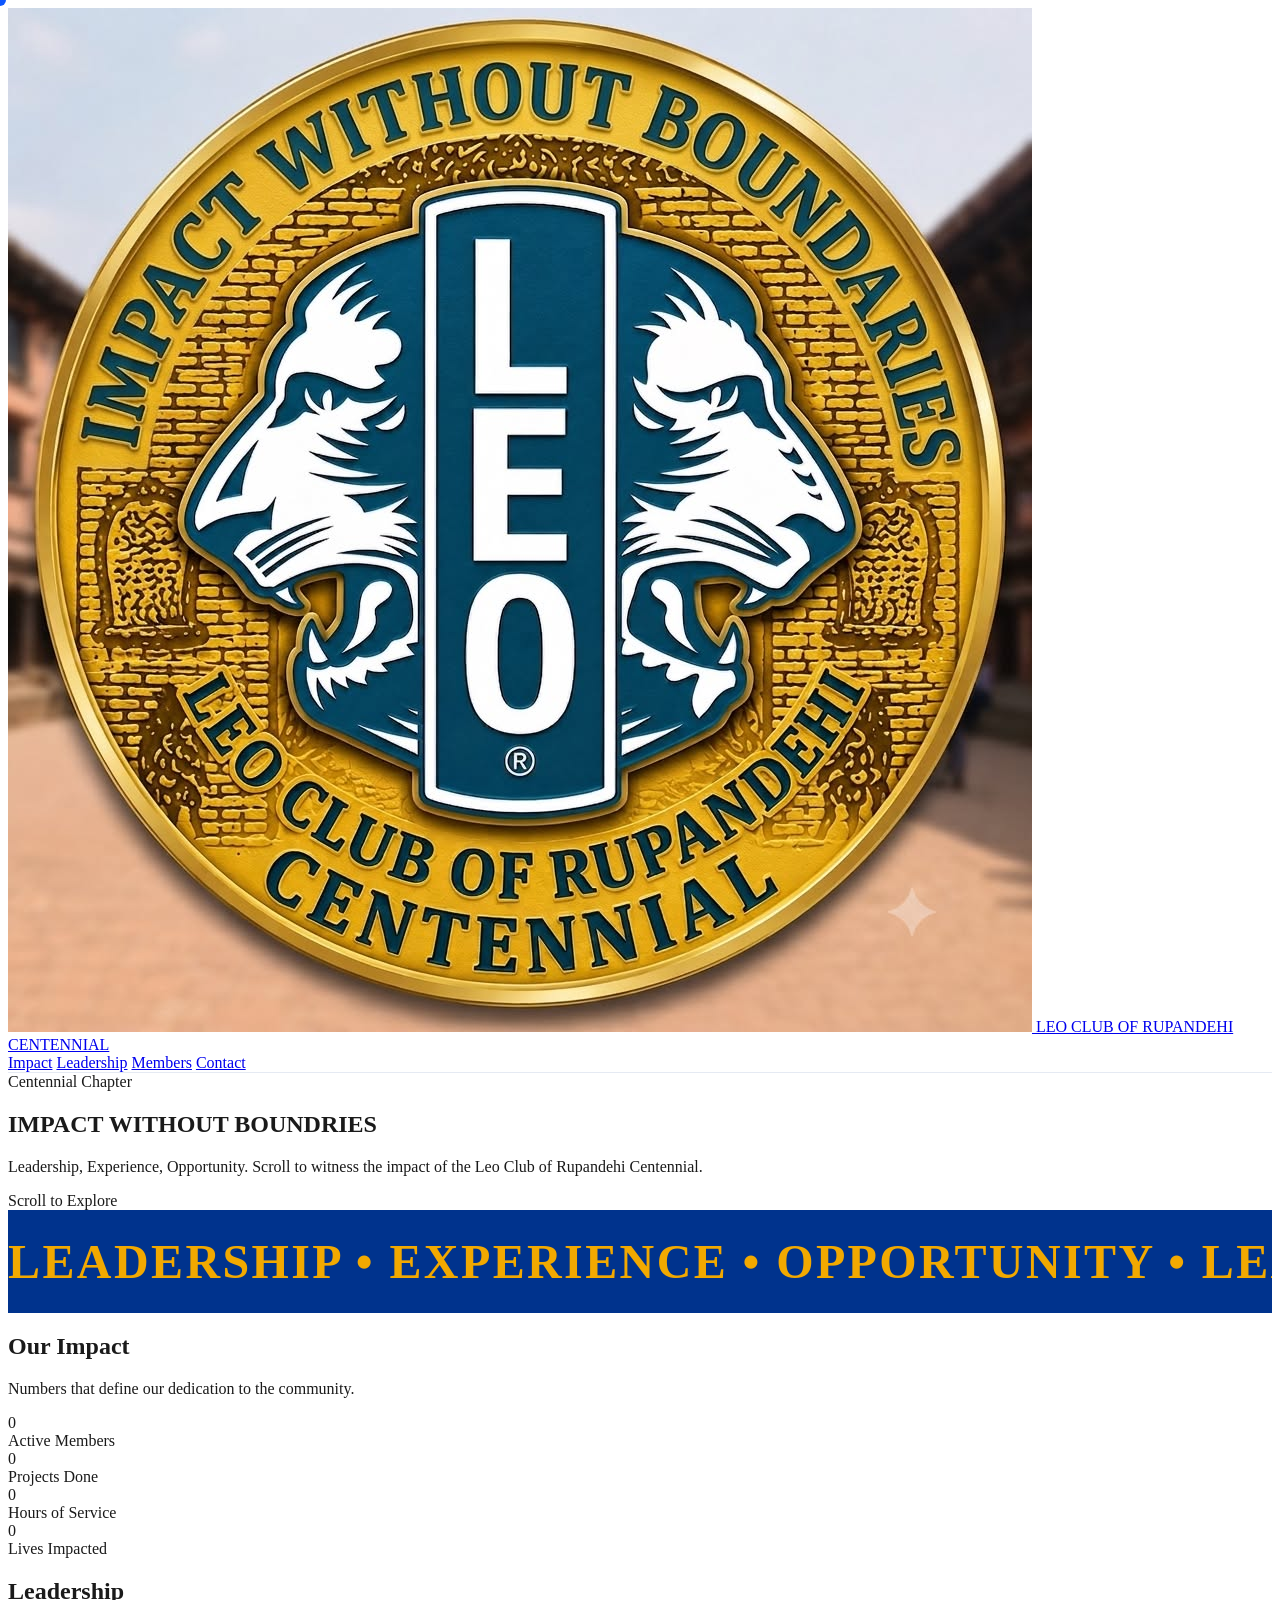
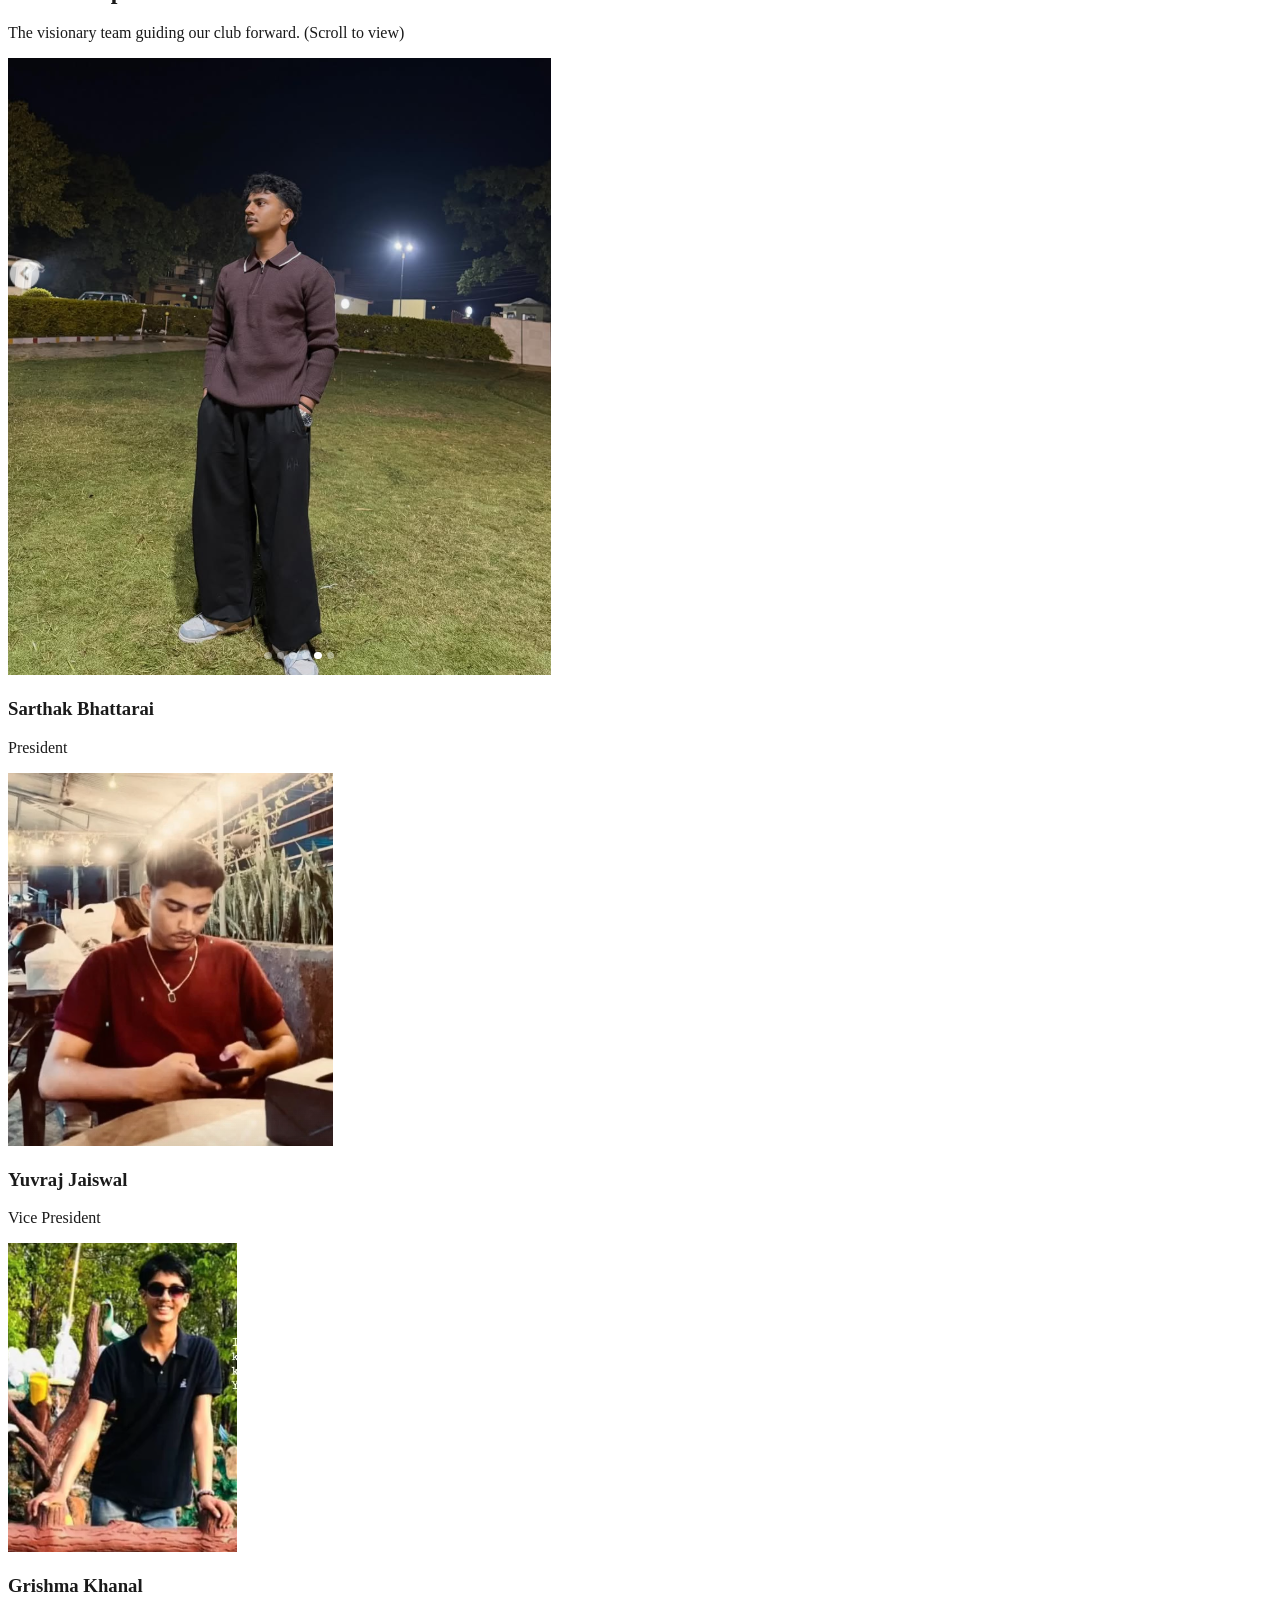
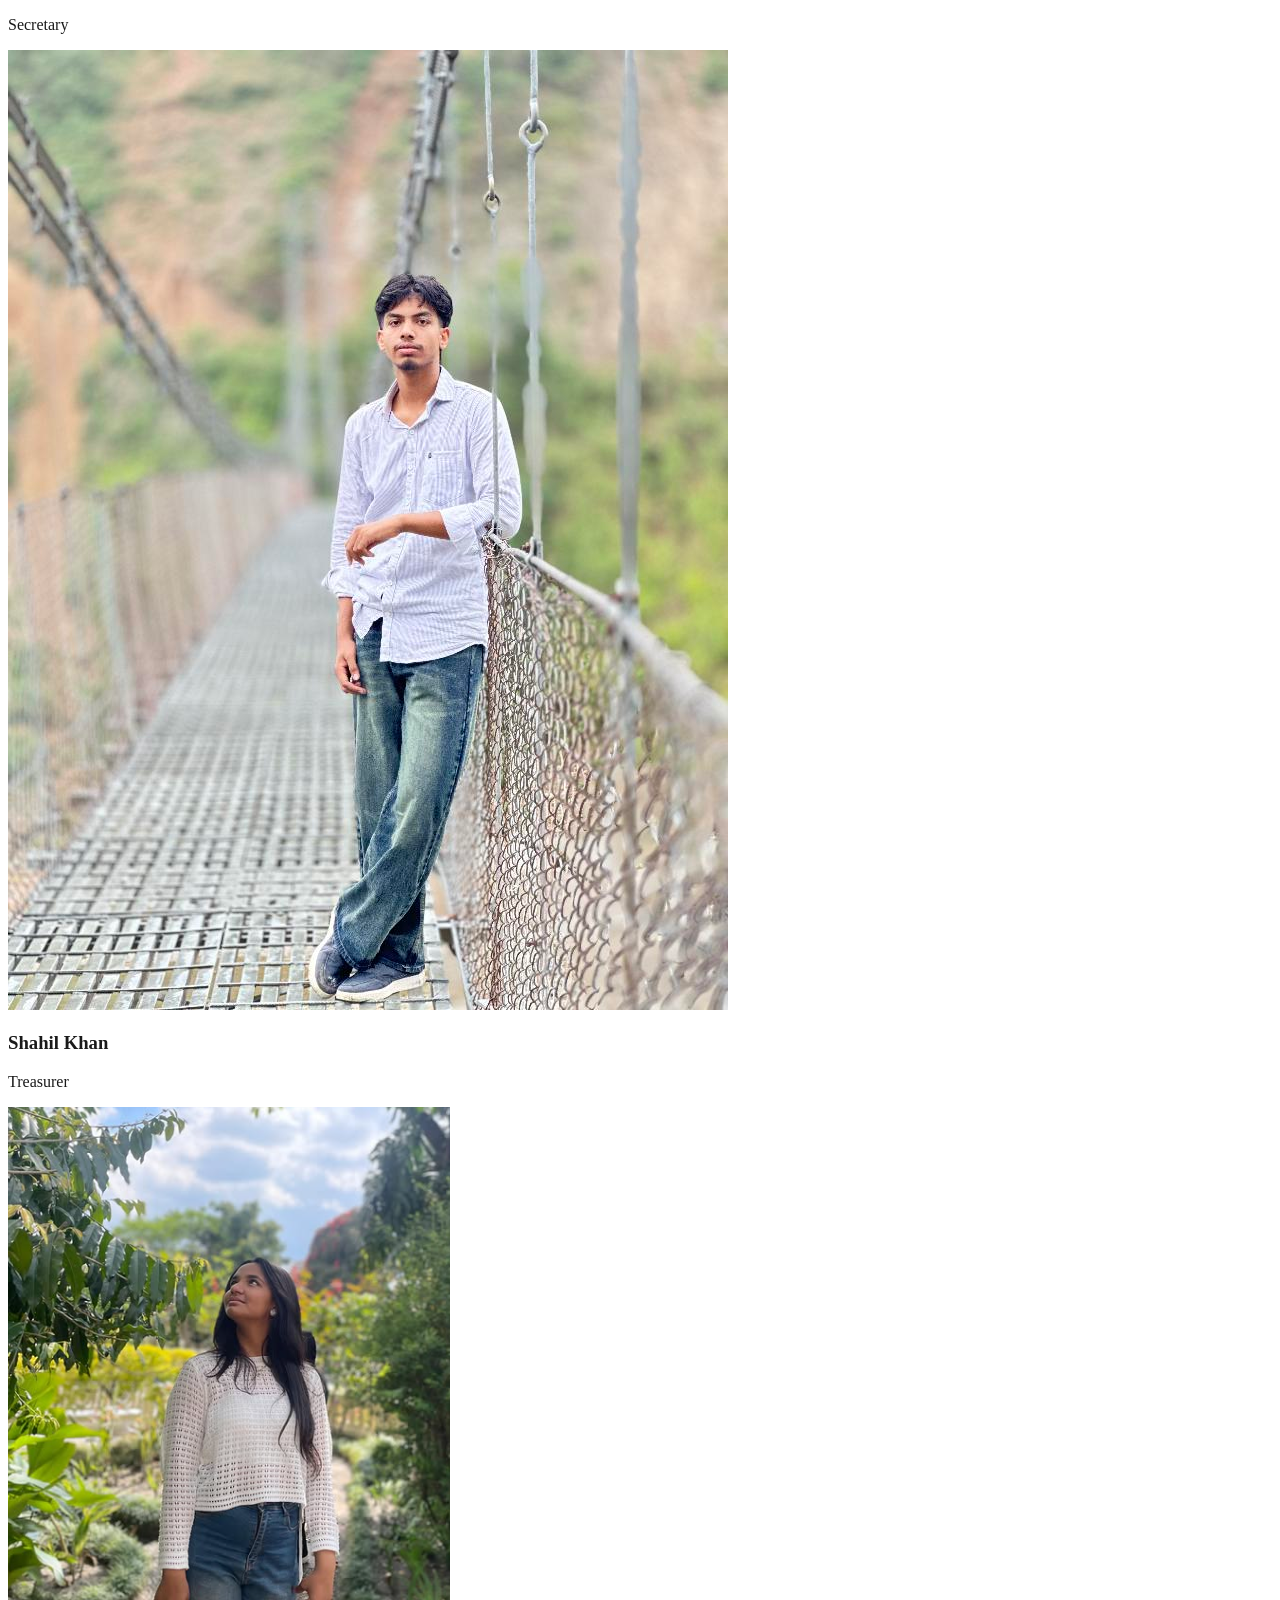
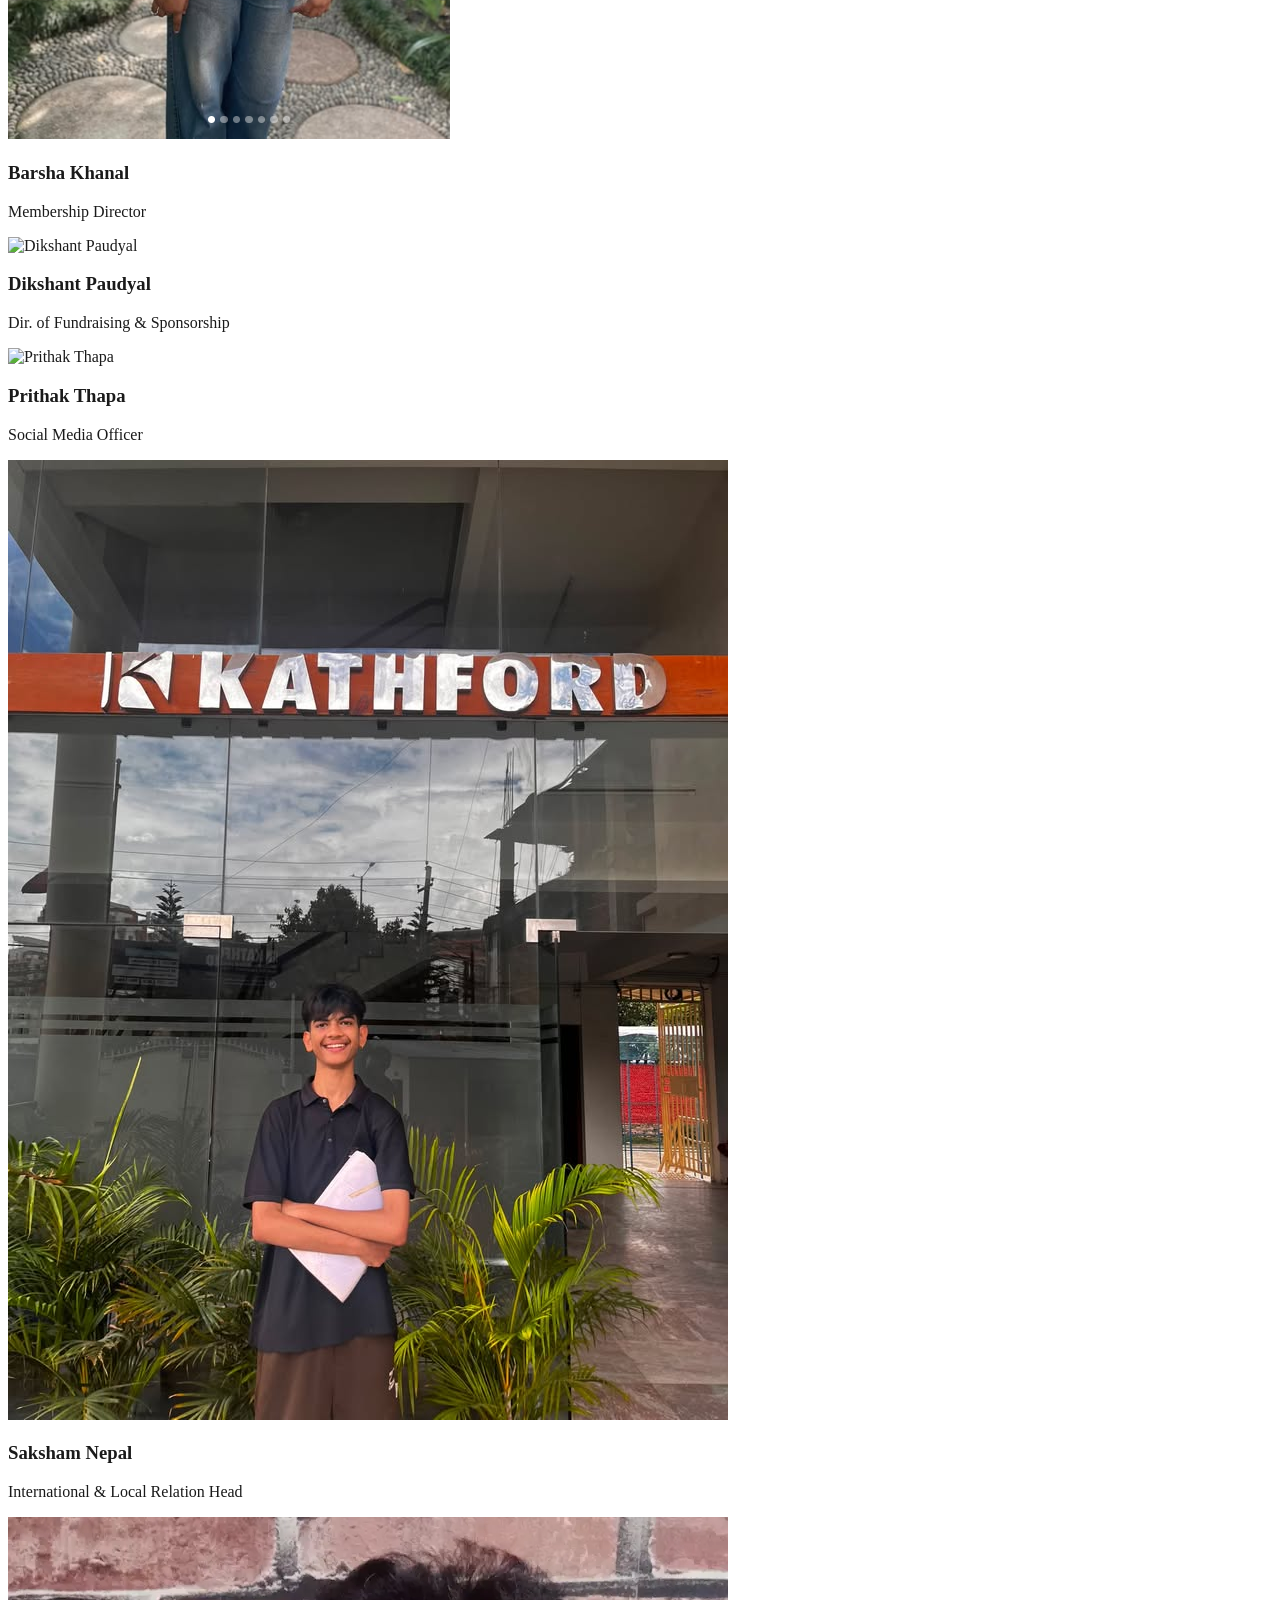
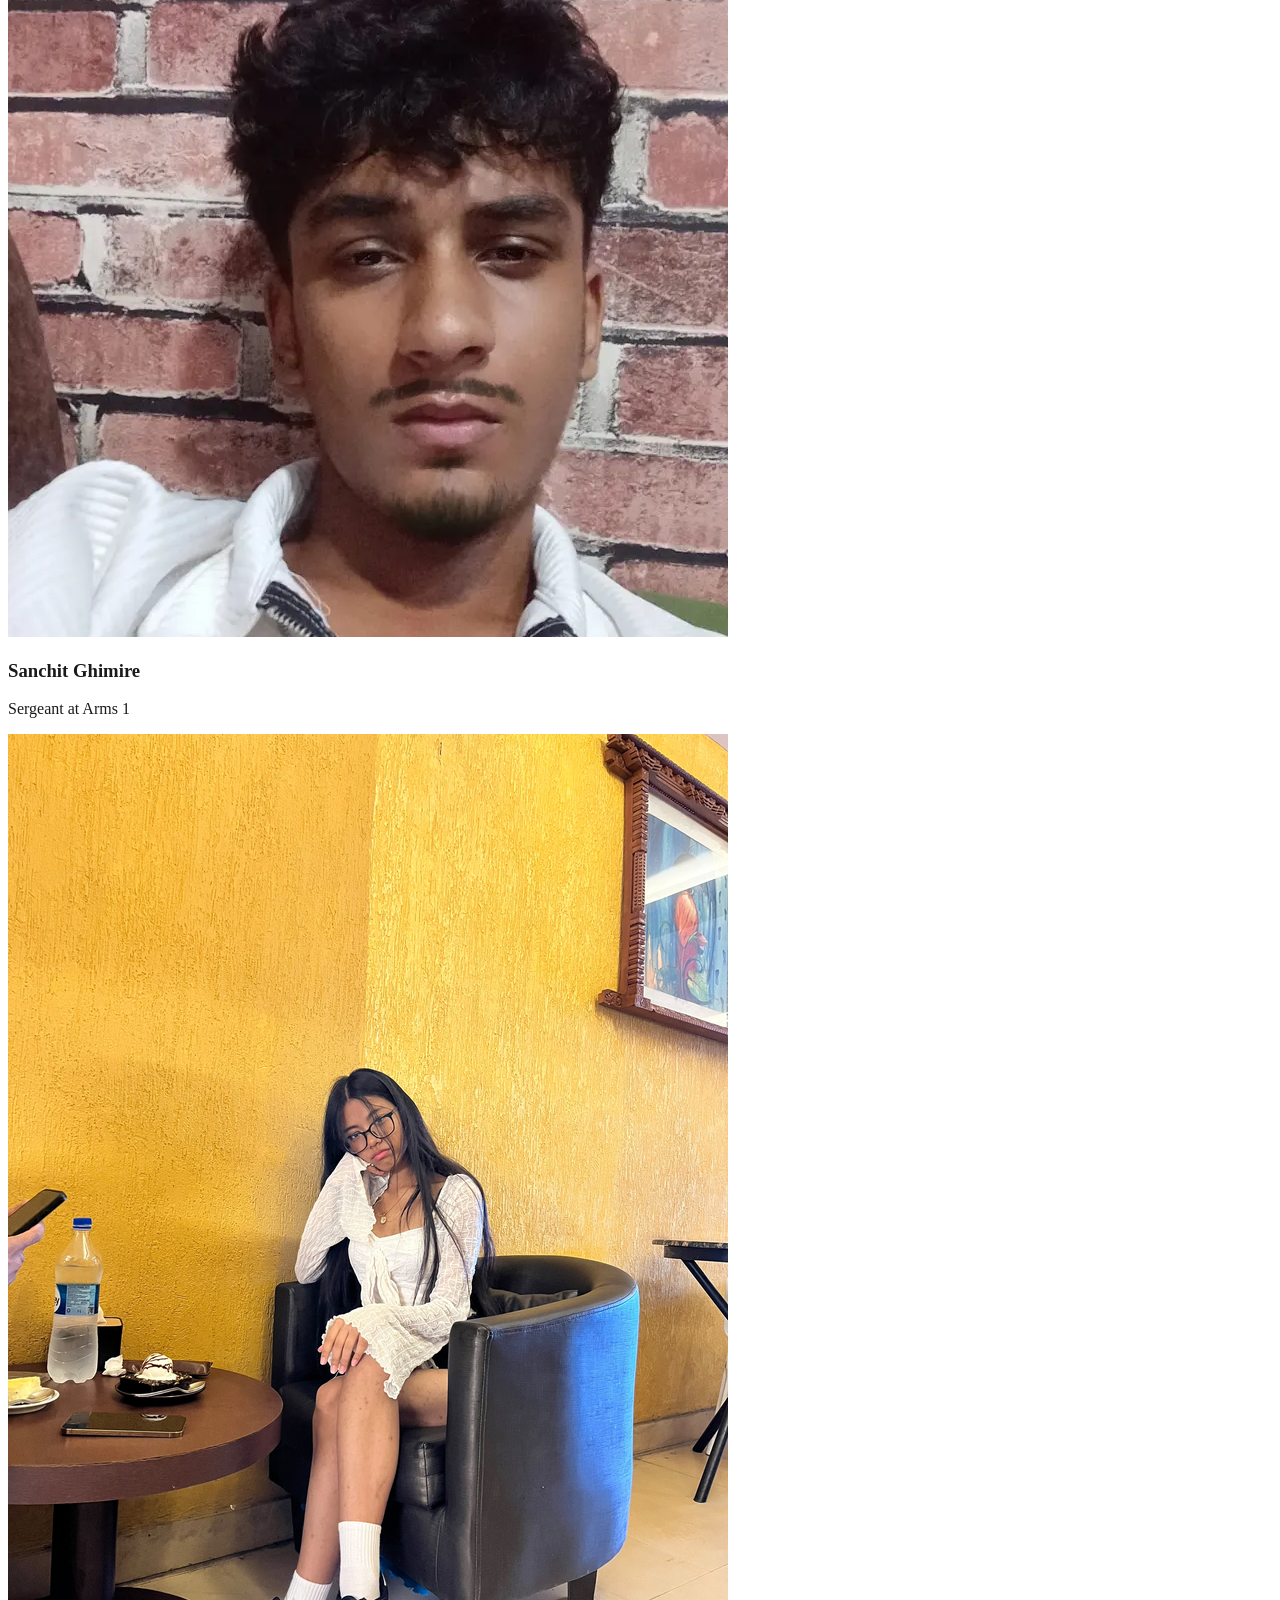
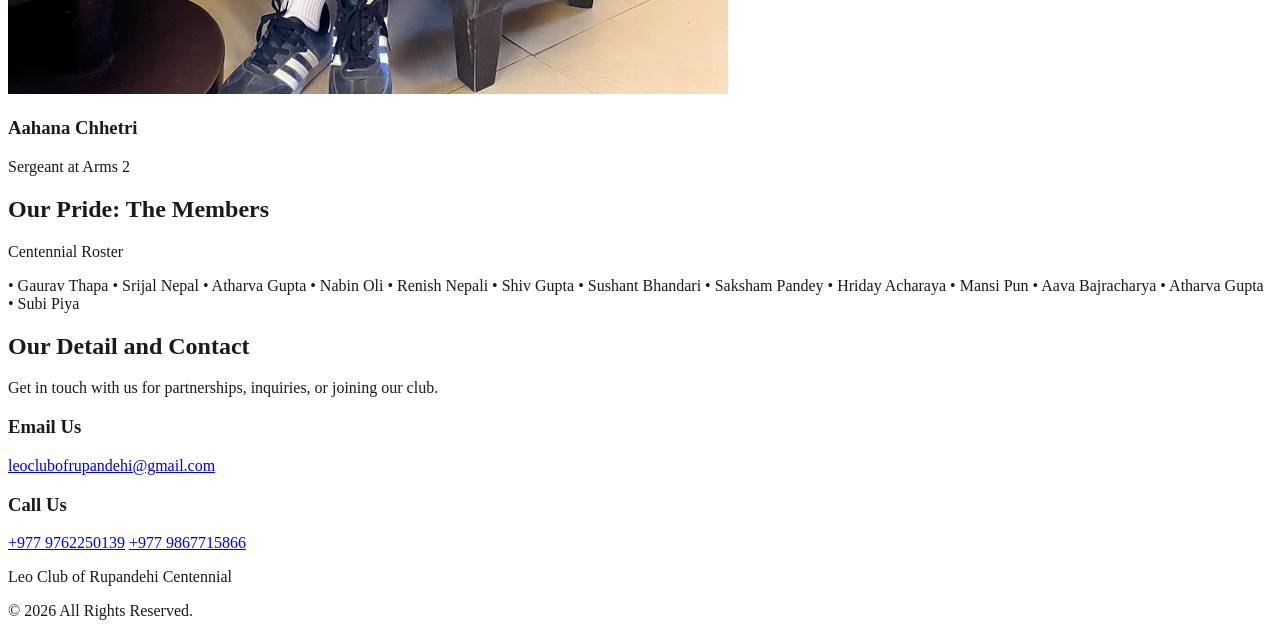
==== commit 65539181: "Fix HTML syntax for h1 tag in index.html" ====
--- a/index.html
+++ b/index.html
@@ -154,7 +154,7 @@
                 <span class="inline-block px-5 py-2 rounded-full bg-brand-blue/10 text-brand-blue text-xs font-bold tracking-widest uppercase border border-brand-blue/20 backdrop-blur-md translate-y-8 opacity-0" id="hero-badge">
                     Centennial Chapter
                 </span>
-                <h1 class=<h1 class="text-6xl md:text-8xl font-black tracking-tighter text-brand-blue leading-[0.9] overflow-hidden">>
+                <h1 class=<h1 class="text-6xl md:text-8xl font-black tracking-tighter text-brand-blue leading-[0.9] overflow-hidden">
                     <div id="split-title">IMPACT WITHOUT BOUNDRIES</div>
                 </h1>
                 <p class="text-lg md:text-xl text-gray-700 font-medium max-w-2xl mx-auto translate-y-8 opacity-0" id="hero-desc">
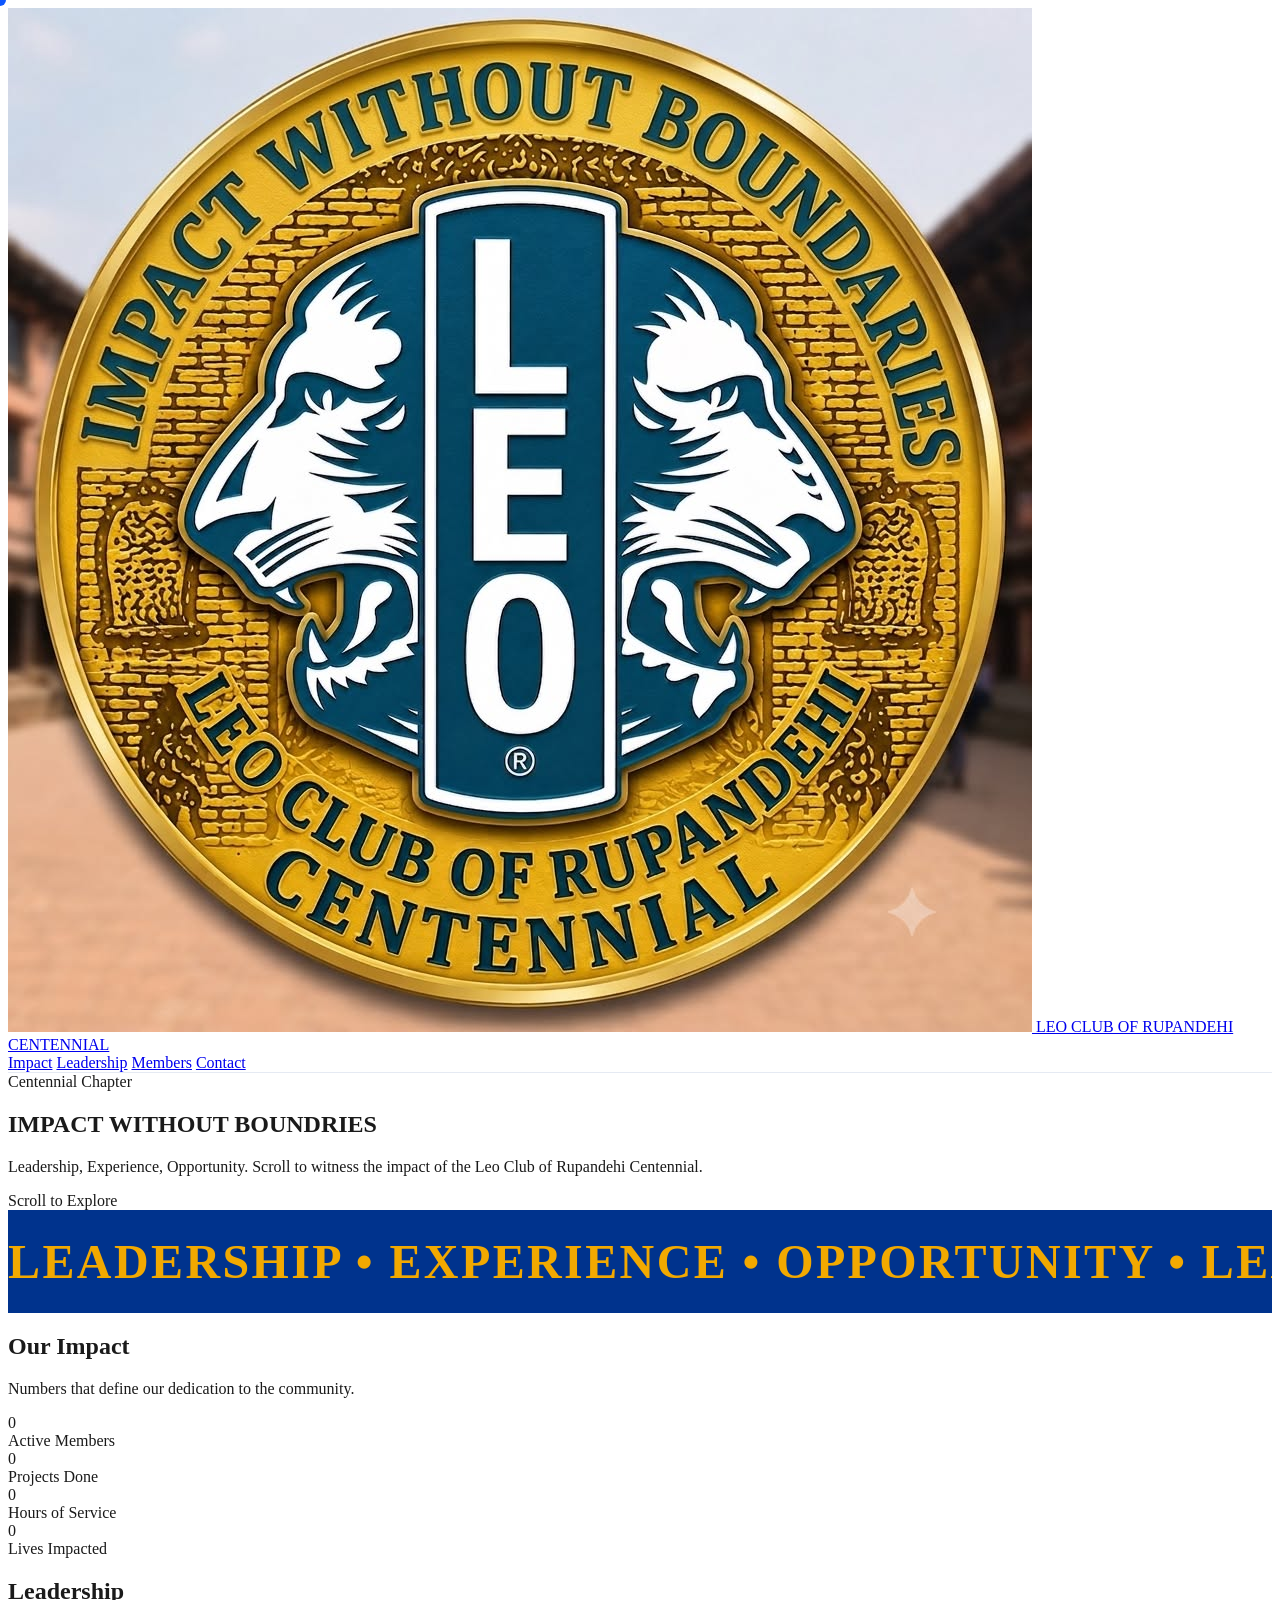
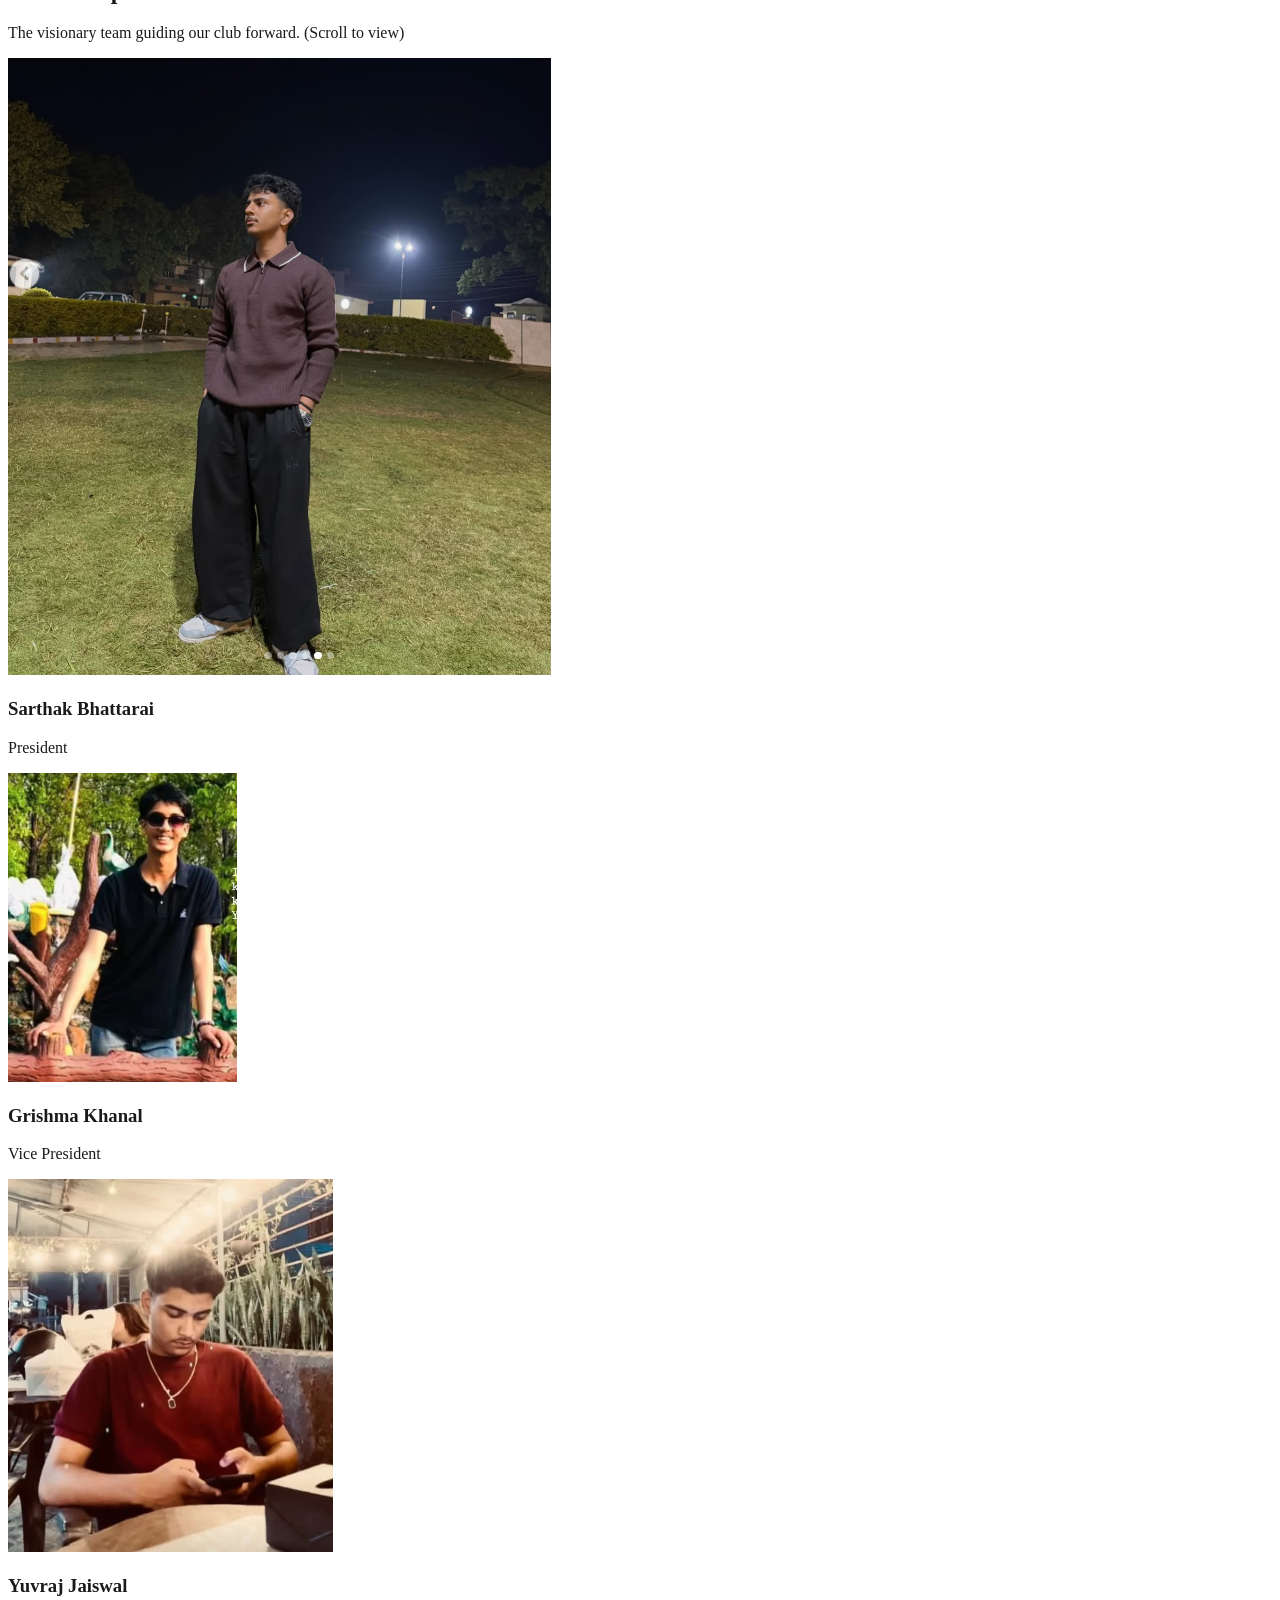
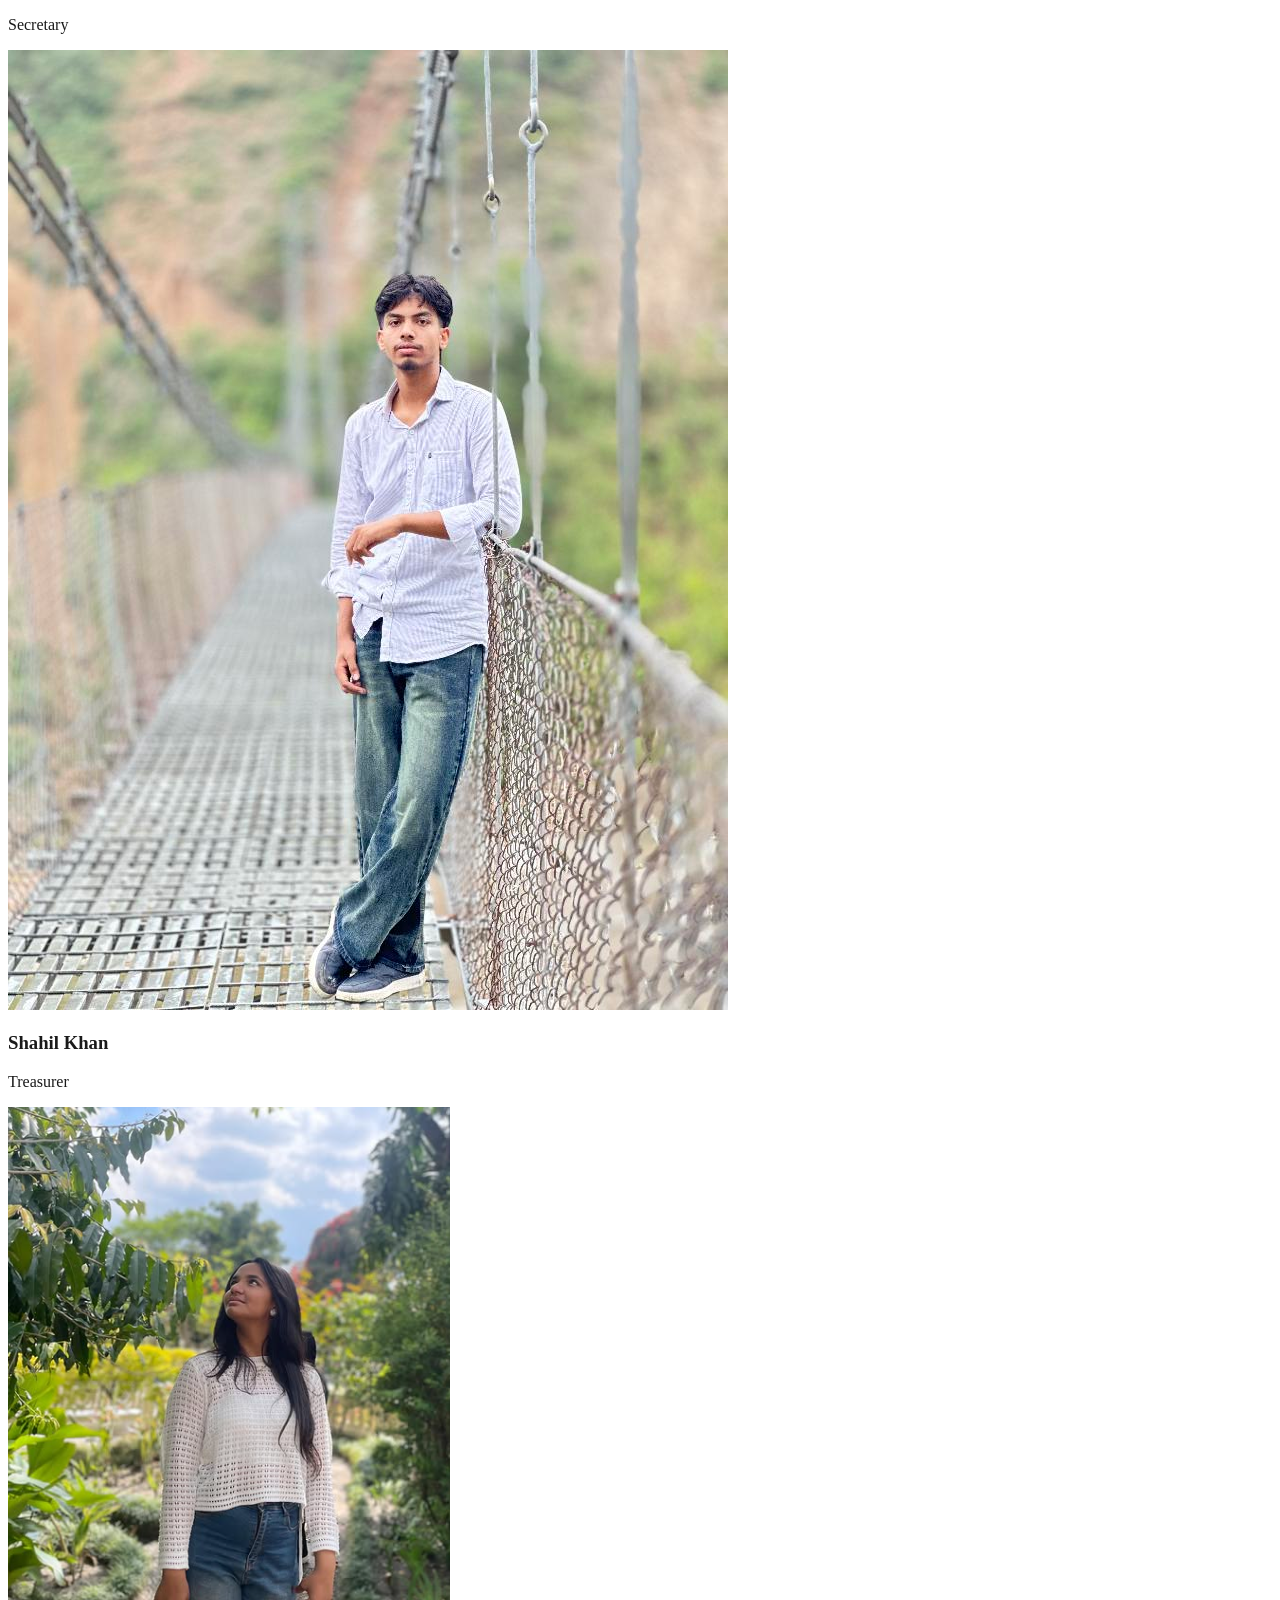
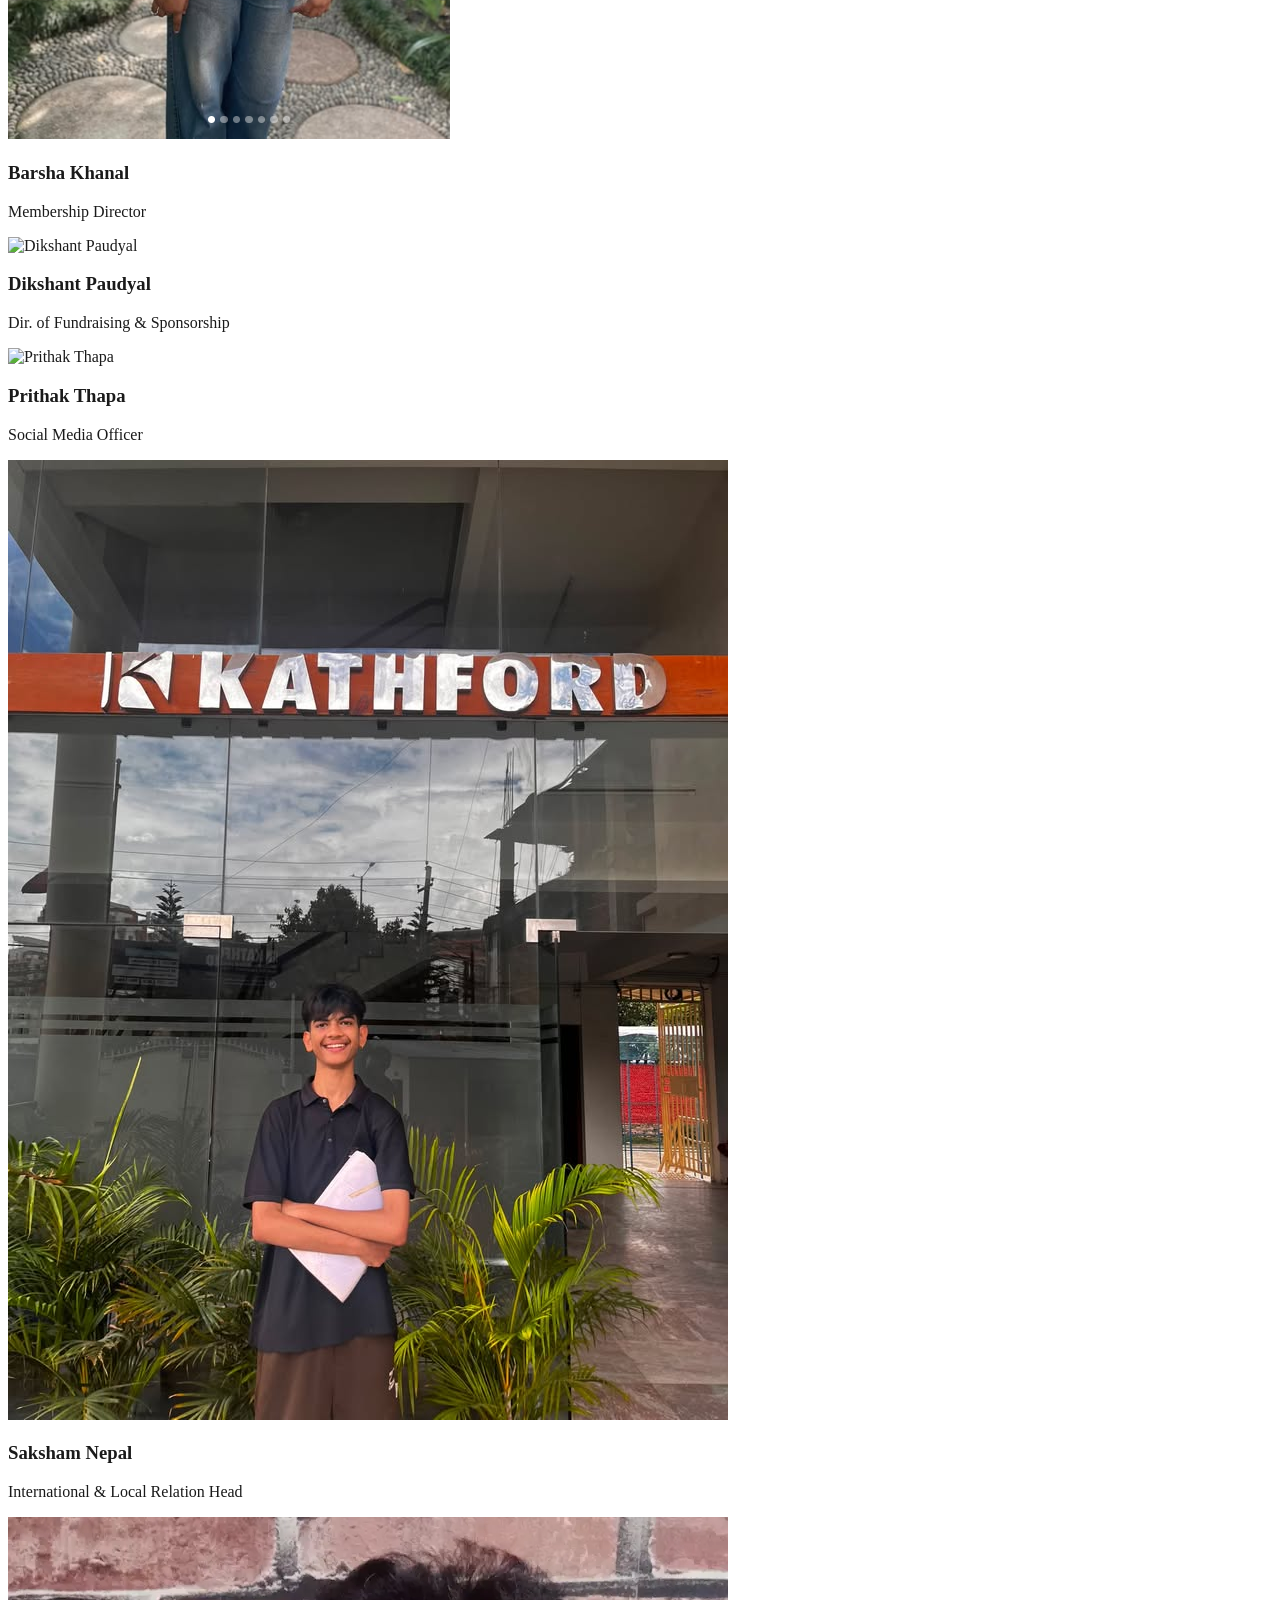
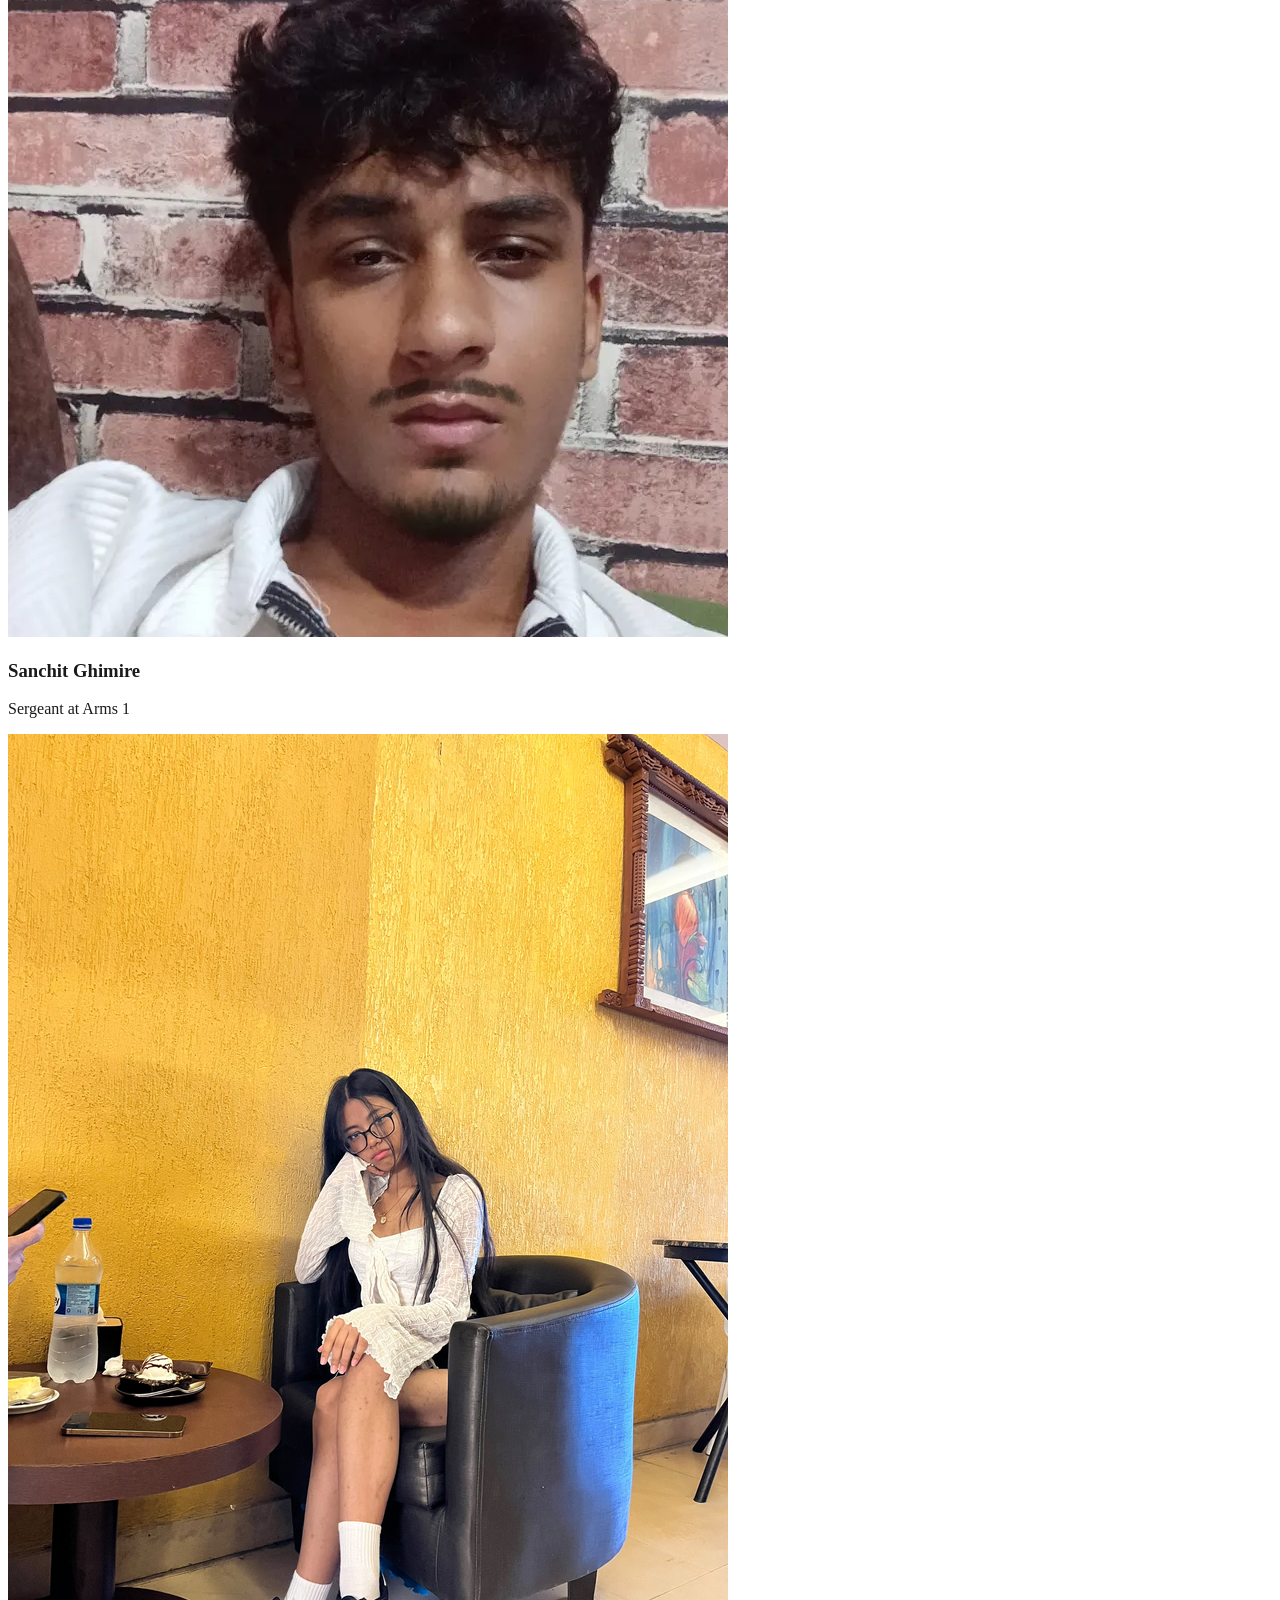
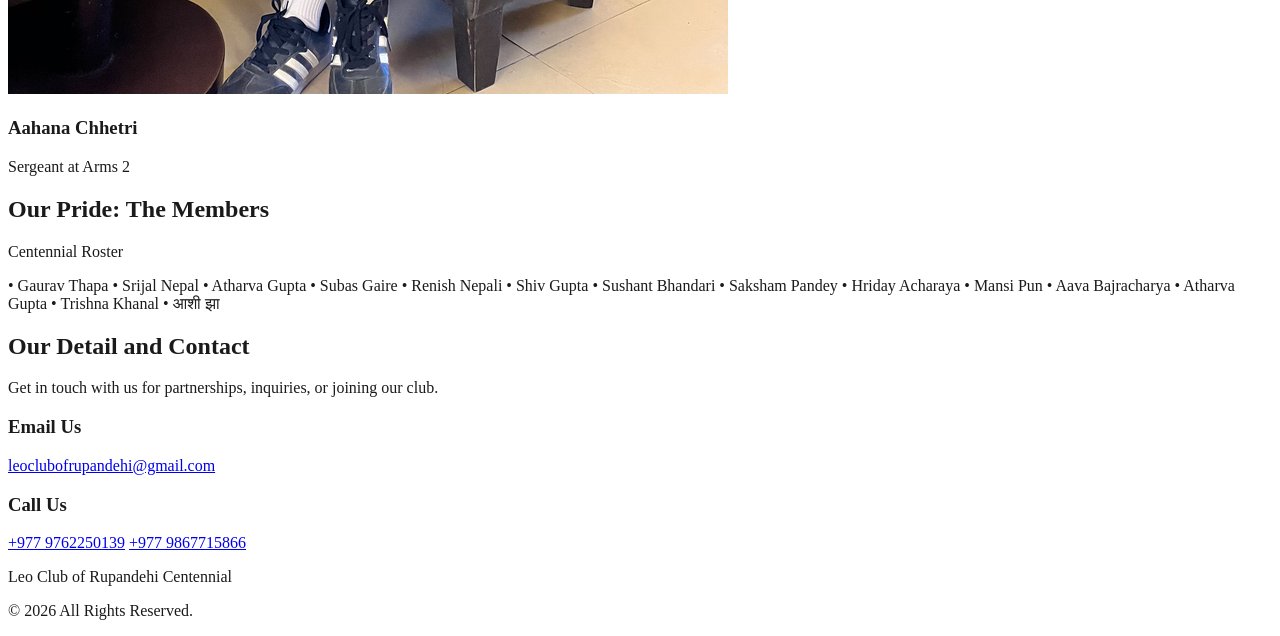
==== commit 17d1ed84: "Update leadership names and statistics in index.html" ====
--- a/index.html
+++ b/index.html
@@ -154,7 +154,7 @@
                 <span class="inline-block px-5 py-2 rounded-full bg-brand-blue/10 text-brand-blue text-xs font-bold tracking-widest uppercase border border-brand-blue/20 backdrop-blur-md translate-y-8 opacity-0" id="hero-badge">
                     Centennial Chapter
                 </span>
-                <h1 class=<h1 class="text-6xl md:text-8xl font-black tracking-tighter text-brand-blue leading-[0.9] overflow-hidden">
+                <h1 class="text-6xl md:text-8xl font-black tracking-tighter text-brand-blue leading-[0.9] overflow-hidden">
                     <div id="split-title">IMPACT WITHOUT BOUNDRIES</div>
                 </h1>
                 <p class="text-lg md:text-xl text-gray-700 font-medium max-w-2xl mx-auto translate-y-8 opacity-0" id="hero-desc">
@@ -185,7 +185,7 @@
                 
                 <div class="grid grid-cols-1 md:grid-cols-2 lg:grid-cols-4 gap-8">
                     <div class="bg-brand-lightgray p-8 rounded-3xl text-center border border-gray-100 hover:border-brand-gold transition-colors">
-                        <div class="text-5xl font-black text-brand-gold mb-2 stat-num" data-target="22">0</div>
+                        <div class="text-5xl font-black text-brand-gold mb-2 stat-num" data-target="25">0</div>
                         <div class="text-sm font-bold text-brand-blue uppercase tracking-wider">Active Members</div>
                     </div>
                     <div class="bg-brand-lightgray p-8 rounded-3xl text-center border border-gray-100 hover:border-brand-gold transition-colors">
@@ -197,7 +197,7 @@
                         <div class="text-sm font-bold text-brand-blue uppercase tracking-wider">Hours of Service</div>
                     </div>
                     <div class="bg-brand-lightgray p-8 rounded-3xl text-center border border-gray-100 hover:border-brand-gold transition-colors">
-                        <div class="text-5xl font-black text-brand-gold mb-2"><span class="stat-num" data-target="22">0</span></div>
+                        <div class="text-5xl font-black text-brand-gold mb-2"><span class="stat-num" data-target="25">0</span></div>
                         <div class="text-sm font-bold text-brand-blue uppercase tracking-wider">Lives Impacted</div>
                     </div>
                 </div>
@@ -226,18 +226,18 @@
                 <!-- 2. Vice President -->
                 <div class="leadership-card bg-white rounded-3xl p-6 border border-gray-100 interactive" data-cursor="PROFILE">
                     <div class="w-full h-80 bg-gray-200 rounded-2xl mb-6 overflow-hidden">
+                        <img src="Grishma.png" alt="Grishma Khanal" class="w-full h-full object-cover">
+                    </div>
+                    <h3 class="font-bold text-2xl text-brand-blue">Grishma Khanal</h3>
+                    <p class="text-brand-gold font-bold uppercase tracking-wider text-sm mt-1">Vice President</p>
+                </div>
+
+                <!-- 3. Secretary -->
+                <div class="leadership-card bg-white rounded-3xl p-6 border border-gray-100 interactive" data-cursor="PROFILE">
+                    <div class="w-full h-80 bg-gray-200 rounded-2xl mb-6 overflow-hidden">
                         <img src="Yuraj.png" alt="Yuvraj Jaiswal" class="w-full h-full object-cover">
                     </div>
                     <h3 class="font-bold text-2xl text-brand-blue">Yuvraj Jaiswal</h3>
-                    <p class="text-brand-gold font-bold uppercase tracking-wider text-sm mt-1">Vice President</p>
-                </div>
-
-                <!-- 3. Secretary -->
-                <div class="leadership-card bg-white rounded-3xl p-6 border border-gray-100 interactive" data-cursor="PROFILE">
-                    <div class="w-full h-80 bg-gray-200 rounded-2xl mb-6 overflow-hidden">
-                        <img src="Grishma.png" alt="Grishma Khanal" class="w-full h-full object-cover">
-                    </div>
-                    <h3 class="font-bold text-2xl text-brand-blue">Grishma Khanal</h3>
                     <p class="text-brand-gold font-bold uppercase tracking-wider text-sm mt-1">Secretary</p>
                 </div>
                 
@@ -323,7 +323,7 @@
                 <span class="text-[#EAB308]">&bull;</span>
                 <span class="hover:text-brand-gold transition-colors cursor-default">Atharva Gupta</span>
                 <span class="text-[#EAB308]">&bull;</span>
-                <span class="hover:text-brand-gold transition-colors cursor-default">Nabin Oli</span>
+                <span class="hover:text-brand-gold transition-colors cursor-default">Subas Gaire</span>
                 <span class="text-[#EAB308]">&bull;</span>
                 <span class="hover:text-brand-gold transition-colors cursor-default">Renish Nepali</span>
                 <span class="text-[#EAB308]">&bull;</span>
@@ -341,7 +341,9 @@
                 <span class="text-[#EAB308]">&bull;</span>
                 <span class="hover:text-brand-gold transition-colors cursor-default">Atharva Gupta</span>
                 <span class="text-[#EAB308]">&bull;</span>
-                <span class="hover:text-brand-gold transition-colors cursor-default">Subi Piya</span>
+                <span class="hover:text-brand-gold transition-colors cursor-default">Trishna Khanal</span>
+                <span class="text-[#EAB308]">&bull;</span>
+                <span class="hover:text-brand-gold transition-colors cursor-default">आशी झा</span>
             </div>
         </section>
 
